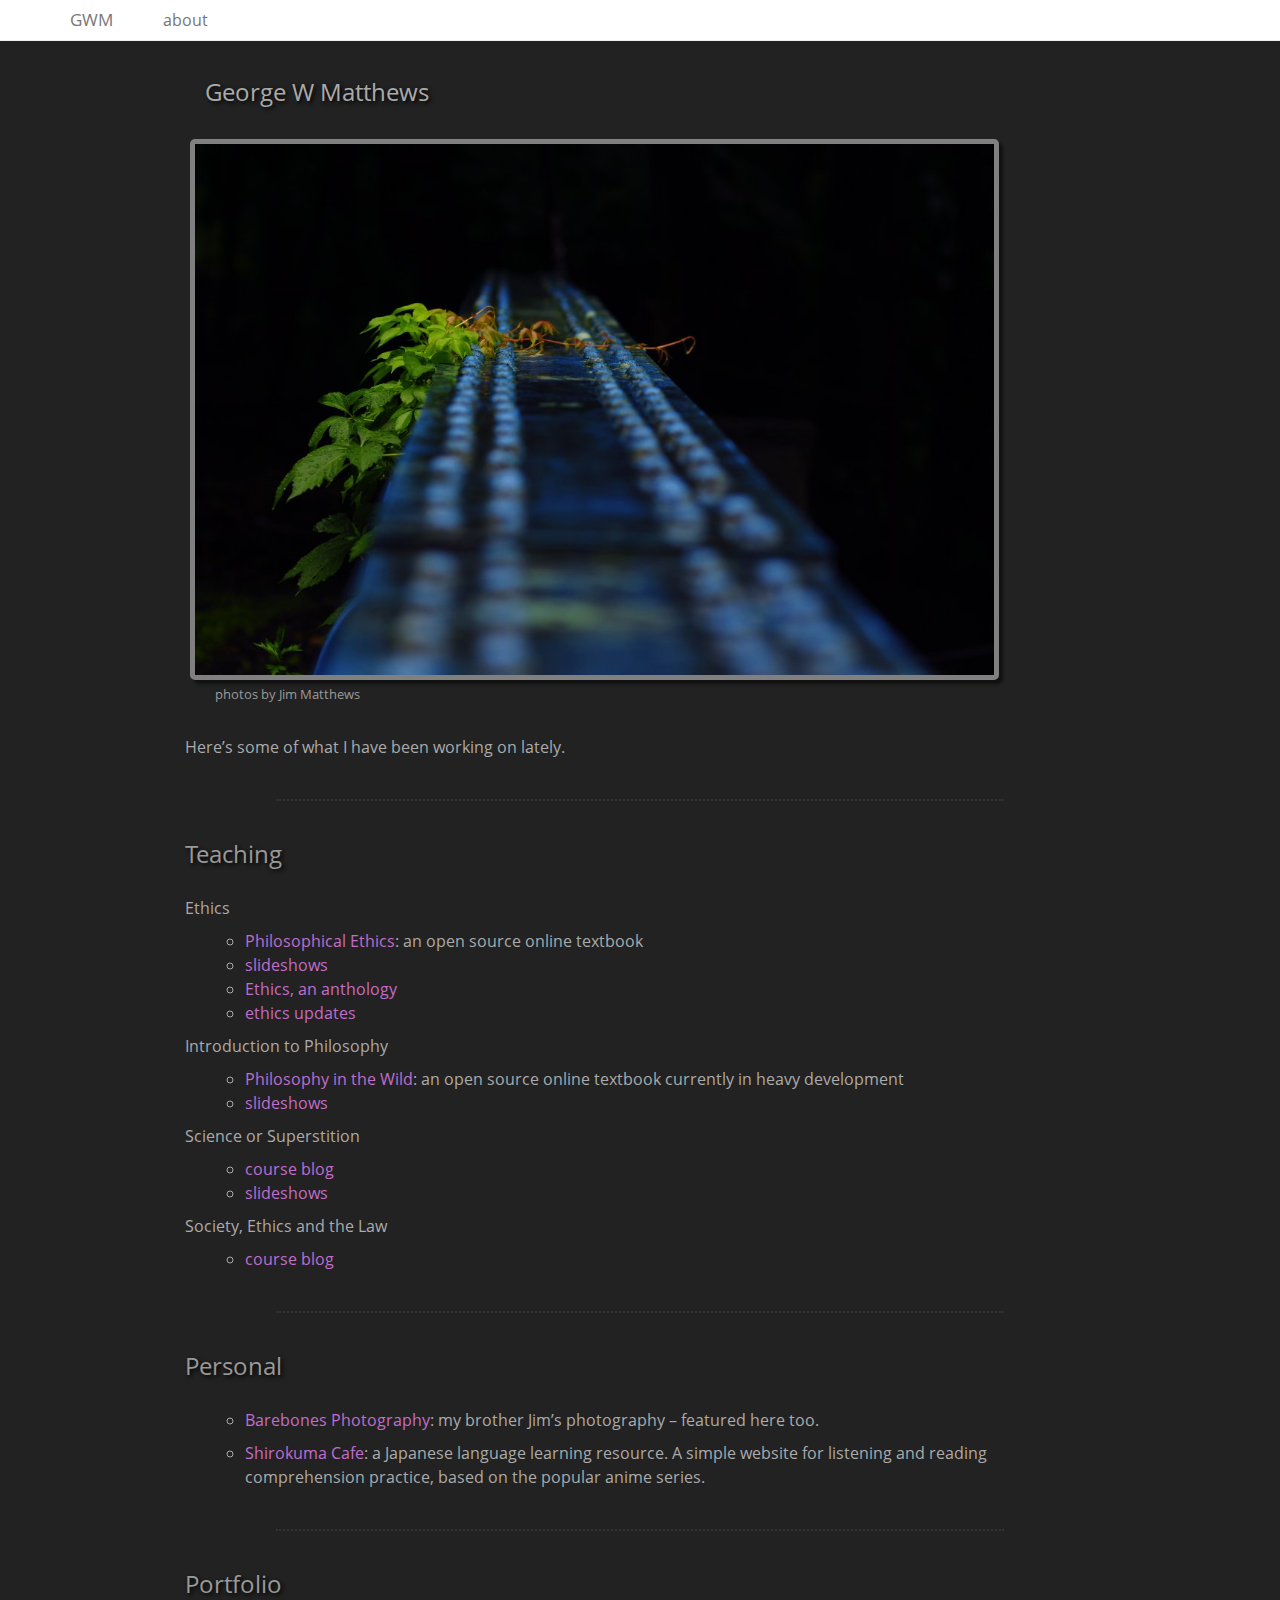
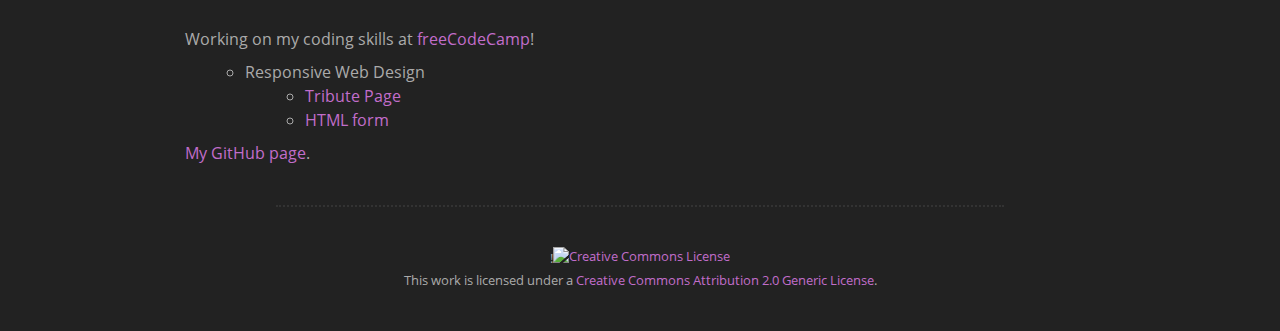
==== index.html @ da38a1a0 "add link" ====
<!DOCTYPE html>

<html>

<head>

<meta charset="utf-8" />
<meta name="generator" content="pandoc" />
<meta http-equiv="X-UA-Compatible" content="IE=EDGE" />




<title>George W Matthews</title>

<script src="site_libs/jquery-1.11.3/jquery.min.js"></script>
<meta name="viewport" content="width=device-width, initial-scale=1" />
<link href="site_libs/bootstrap-3.3.5/css/simplex.min.css" rel="stylesheet" />
<script src="site_libs/bootstrap-3.3.5/js/bootstrap.min.js"></script>
<script src="site_libs/bootstrap-3.3.5/shim/html5shiv.min.js"></script>
<script src="site_libs/bootstrap-3.3.5/shim/respond.min.js"></script>
<script src="site_libs/navigation-1.1/tabsets.js"></script>
<link href="site_libs/highlightjs-9.12.0/default.css" rel="stylesheet" />
<script src="site_libs/highlightjs-9.12.0/highlight.js"></script>
<link rel="apple-touch-icon" sizes="180x180" href="/apple-touch-icon.png">
<link rel="icon" type="image/png" sizes="32x32" href="/favicon-32x32.png">
<link rel="icon" type="image/png" sizes="16x16" href="/favicon-16x16.png">
<link rel="manifest" href="/site.webmanifest">

<style type="text/css">code{white-space: pre;}</style>
<style type="text/css">
  pre:not([class]) {
    background-color: white;
  }
</style>
<script type="text/javascript">
if (window.hljs) {
  hljs.configure({languages: []});
  hljs.initHighlightingOnLoad();
  if (document.readyState && document.readyState === "complete") {
    window.setTimeout(function() { hljs.initHighlighting(); }, 0);
  }
}
</script>



<style type="text/css">
h1 {
  font-size: 34px;
}
h1.title {
  font-size: 38px;
}
h2 {
  font-size: 30px;
}
h3 {
  font-size: 24px;
}
h4 {
  font-size: 18px;
}
h5 {
  font-size: 16px;
}
h6 {
  font-size: 12px;
}
.table th:not([align]) {
  text-align: left;
}
</style>

<link rel="stylesheet" href="my-style.css" type="text/css" />



<style type = "text/css">
.main-container {
  max-width: 940px;
  margin-left: auto;
  margin-right: auto;
}
code {
  color: inherit;
  background-color: rgba(0, 0, 0, 0.04);
}
img {
  max-width:100%;
}
.tabbed-pane {
  padding-top: 12px;
}
.html-widget {
  margin-bottom: 20px;
}
button.code-folding-btn:focus {
  outline: none;
}
summary {
  display: list-item;
}
</style>


<style type="text/css">
/* padding for bootstrap navbar */
body {
  padding-top: 41px;
  padding-bottom: 40px;
}
/* offset scroll position for anchor links (for fixed navbar)  */
.section h1 {
  padding-top: 46px;
  margin-top: -46px;
}
.section h2 {
  padding-top: 46px;
  margin-top: -46px;
}
.section h3 {
  padding-top: 46px;
  margin-top: -46px;
}
.section h4 {
  padding-top: 46px;
  margin-top: -46px;
}
.section h5 {
  padding-top: 46px;
  margin-top: -46px;
}
.section h6 {
  padding-top: 46px;
  margin-top: -46px;
}
.dropdown-submenu {
  position: relative;
}
.dropdown-submenu>.dropdown-menu {
  top: 0;
  left: 100%;
  margin-top: -6px;
  margin-left: -1px;
  border-radius: 0 6px 6px 6px;
}
.dropdown-submenu:hover>.dropdown-menu {
  display: block;
}
.dropdown-submenu>a:after {
  display: block;
  content: " ";
  float: right;
  width: 0;
  height: 0;
  border-color: transparent;
  border-style: solid;
  border-width: 5px 0 5px 5px;
  border-left-color: #cccccc;
  margin-top: 5px;
  margin-right: -10px;
}
.dropdown-submenu:hover>a:after {
  border-left-color: #ffffff;
}
.dropdown-submenu.pull-left {
  float: none;
}
.dropdown-submenu.pull-left>.dropdown-menu {
  left: -100%;
  margin-left: 10px;
  border-radius: 6px 0 6px 6px;
}
</style>

<script>
// manage active state of menu based on current page
$(document).ready(function () {
  // active menu anchor
  href = window.location.pathname
  href = href.substr(href.lastIndexOf('/') + 1)
  if (href === "")
    href = "index.html";
  var menuAnchor = $('a[href="' + href + '"]');

  // mark it active
  menuAnchor.parent().addClass('active');

  // if it's got a parent navbar menu mark it active as well
  menuAnchor.closest('li.dropdown').addClass('active');
});
</script>

<!-- tabsets -->

<style type="text/css">
.tabset-dropdown > .nav-tabs {
  display: inline-table;
  max-height: 500px;
  min-height: 44px;
  overflow-y: auto;
  background: white;
  border: 1px solid #ddd;
  border-radius: 4px;
}

.tabset-dropdown > .nav-tabs > li.active:before {
  content: "";
  font-family: 'Glyphicons Halflings';
  display: inline-block;
  padding: 10px;
  border-right: 1px solid #ddd;
}

.tabset-dropdown > .nav-tabs.nav-tabs-open > li.active:before {
  content: "&#xe258;";
  border: none;
}

.tabset-dropdown > .nav-tabs.nav-tabs-open:before {
  content: "";
  font-family: 'Glyphicons Halflings';
  display: inline-block;
  padding: 10px;
  border-right: 1px solid #ddd;
}

.tabset-dropdown > .nav-tabs > li.active {
  display: block;
}

.tabset-dropdown > .nav-tabs > li > a,
.tabset-dropdown > .nav-tabs > li > a:focus,
.tabset-dropdown > .nav-tabs > li > a:hover {
  border: none;
  display: inline-block;
  border-radius: 4px;
  background-color: transparent;
}

.tabset-dropdown > .nav-tabs.nav-tabs-open > li {
  display: block;
  float: none;
}

.tabset-dropdown > .nav-tabs > li {
  display: none;
}
</style>

<!-- code folding -->




</head>

<body>


<div class="container-fluid main-container">




<div class="navbar navbar-default  navbar-fixed-top" role="navigation">
  <div class="container">
    <div class="navbar-header">
      <button type="button" class="navbar-toggle collapsed" data-toggle="collapse" data-target="#navbar">
        <span class="icon-bar"></span>
        <span class="icon-bar"></span>
        <span class="icon-bar"></span>
      </button>
      <a class="navbar-brand" href="index.html">GWM</a>
    </div>
    <div id="navbar" class="navbar-collapse collapse">
      <ul class="nav navbar-nav">
        <li>
  <a href="about.html">about</a>
</li>
      </ul>
      <ul class="nav navbar-nav navbar-right">
        
      </ul>
    </div><!--/.nav-collapse -->
  </div><!--/.container -->
</div><!--/.navbar -->

<div class="fluid-row" id="header">



<h1 class="title toc-ignore">George W Matthews</h1>

</div>


<script src="randomPhoto.js"></script>
<div class="photo-credit">
photos by Jim Matthews
</div>
<p>Here’s some of what I have been working on lately.</p>
<hr />
<div id="teaching" class="section level2">
<h2>Teaching</h2>
<p>Ethics</p>
<ul>
<li><a href="https://gwmatthews.github.io/ethics/">Philosophical Ethics</a>: an open source online textbook</li>
<li><a href="ethics-slides.html">slideshows</a></li>
<li><a href="https://press.rebus.community/intro-to-phil-ethics/" target="_blank">Ethics, an anthology</a></li>
<li><a href="ethics-updates.html">ethics updates</a></li>
</ul>
<p>Introduction to Philosophy</p>
<ul>
<li><a href="https://gwmatthews.github.io/philosophy-in-the-wild/">Philosophy in the Wild</a>: an open source online textbook currently in heavy development</li>
<li><a href="philosophy-slides.html">slideshows</a></li>
</ul>
<p>Science or Superstition</p>
<ul>
<li><a href="http://www.6worlds.net/science-blog/" target="_blank">course blog</a></li>
<li><a href="science-slides.html">slideshows</a> <!-- - [text](https://gwmatthews.github.io/science-or-superstition) 
- [files](https://gwmatthews.github.io/science-or-superstition-course-files) --></li>
</ul>
<p>Society, Ethics and the Law</p>
<ul>
<li><a href="http://www.6worlds.net/society-ethics-law/" target="_blank">course blog</a></li>
</ul>
<hr />
</div>
<div id="personal" class="section level2">
<h2>Personal</h2>
<ul>
<li><a href="https://www.barebones-photography.com/">Barebones Photography</a>: my brother Jim’s photography – featured here too.</li>
</ul>
<!-- [Romania](https://gwmatthews.github.io/resources/romania.pdf): a photo essay from my first trip.

-->
<ul>
<li><a href="https://gwmatthews.github.io/Shirokuma-Cafe">Shirokuma Cafe</a>: a Japanese language learning resource. A simple website for listening and reading comprehension practice, based on the popular anime series.</li>
</ul>
<hr />
</div>
<div id="portfolio" class="section level2">
<h2>Portfolio</h2>
<p>Working on my coding skills at <a href="https://www.freecodecamp.org" target="_blank">freeCodeCamp</a>!</p>
<ul>
<li>Responsive Web Design
<ul>
<li><a href="https://gwmatthews.github.io/freeCodeCamp-challenges/responsive-web/01-tribute/index.html">Tribute Page</a></li>
<li><a href="https://gwmatthews.github.io/freeCodeCamp-challenges/responsive-web/02-form/index.html">HTML form</a></li>
</ul></li>
</ul>
<p><a href="https://github.com/gwmatthews">My GitHub page</a>.</p>
<hr />
<footer>
!<a rel="license" href="http://creativecommons.org/licenses/by/2.0/"><img alt="Creative Commons License" style="border-width:0" src="https://i.creativecommons.org/l/by/2.0/88x31.png" /></a><br />This work is licensed under a <a rel="license" href="http://creativecommons.org/licenses/by/2.0/">Creative Commons Attribution 2.0 Generic License</a>.
</footer>
</div>




</div>

<script>

// add bootstrap table styles to pandoc tables
function bootstrapStylePandocTables() {
  $('tr.header').parent('thead').parent('table').addClass('table table-condensed');
}
$(document).ready(function () {
  bootstrapStylePandocTables();
});


</script>

<!-- tabsets -->

<script>
$(document).ready(function () {
  window.buildTabsets("TOC");
});

$(document).ready(function () {
  $('.tabset-dropdown > .nav-tabs > li').click(function () {
    $(this).parent().toggleClass('nav-tabs-open')
  });
});
</script>

<!-- code folding -->


<!-- dynamically load mathjax for compatibility with self-contained -->
<script>
  (function () {
    var script = document.createElement("script");
    script.type = "text/javascript";
    script.src  = "https://mathjax.rstudio.com/latest/MathJax.js?config=TeX-AMS-MML_HTMLorMML";
    document.getElementsByTagName("head")[0].appendChild(script);
  })();
</script>

</body>
</html>
---- site_libs/bootstrap-3.3.5/css/simplex.min.css ----
@font-face {
  font-family: 'Open Sans';
  font-style: normal;
  font-weight: 400;
  src: url(fonts/OpenSans.ttf) format('truetype');
}
@font-face {
  font-family: 'Open Sans';
  font-style: normal;
  font-weight: 700;
  src: url(fonts/OpenSansBold.ttf) format('truetype');
}

/*!
 * bootswatch v3.3.6
 * Homepage: http://bootswatch.com
 * Copyright 2012-2015 Thomas Park
 * Licensed under MIT
 * Based on Bootstrap
*//*!
 * Bootstrap v3.3.6 (http://getbootstrap.com)
 * Copyright 2011-2015 Twitter, Inc.
 * Licensed under MIT (https://github.com/twbs/bootstrap/blob/master/LICENSE)
 *//*! normalize.css v3.0.3 | MIT License | github.com/necolas/normalize.css */html{font-family:sans-serif;-ms-text-size-adjust:100%;-webkit-text-size-adjust:100%}body{margin:0}article,aside,details,figcaption,figure,footer,header,hgroup,main,menu,nav,section,summary{display:block}audio,canvas,progress,video{display:inline-block;vertical-align:baseline}audio:not([controls]){display:none;height:0}[hidden],template{display:none}a{background-color:transparent}a:active,a:hover{outline:0}abbr[title]{border-bottom:1px dotted}b,strong{font-weight:bold}dfn{font-style:italic}h1{font-size:2em;margin:0.67em 0}mark{background:#ff0;color:#000}small{font-size:80%}sub,sup{font-size:75%;line-height:0;position:relative;vertical-align:baseline}sup{top:-0.5em}sub{bottom:-0.25em}img{border:0}svg:not(:root){overflow:hidden}figure{margin:1em 40px}hr{-webkit-box-sizing:content-box;-moz-box-sizing:content-box;box-sizing:content-box;height:0}pre{overflow:auto}code,kbd,pre,samp{font-family:monospace, monospace;font-size:1em}button,input,optgroup,select,textarea{color:inherit;font:inherit;margin:0}button{overflow:visible}button,select{text-transform:none}button,html input[type="button"],input[type="reset"],input[type="submit"]{-webkit-appearance:button;cursor:pointer}button[disabled],html input[disabled]{cursor:default}button::-moz-focus-inner,input::-moz-focus-inner{border:0;padding:0}input{line-height:normal}input[type="checkbox"],input[type="radio"]{-webkit-box-sizing:border-box;-moz-box-sizing:border-box;box-sizing:border-box;padding:0}input[type="number"]::-webkit-inner-spin-button,input[type="number"]::-webkit-outer-spin-button{height:auto}input[type="search"]{-webkit-appearance:textfield;-webkit-box-sizing:content-box;-moz-box-sizing:content-box;box-sizing:content-box}input[type="search"]::-webkit-search-cancel-button,input[type="search"]::-webkit-search-decoration{-webkit-appearance:none}fieldset{border:1px solid #c0c0c0;margin:0 2px;padding:0.35em 0.625em 0.75em}legend{border:0;padding:0}textarea{overflow:auto}optgroup{font-weight:bold}table{border-collapse:collapse;border-spacing:0}td,th{padding:0}/*! Source: https://github.com/h5bp/html5-boilerplate/blob/master/src/css/main.css */@media print{*,*:before,*:after{background:transparent !important;color:#000 !important;-webkit-box-shadow:none !important;box-shadow:none !important;text-shadow:none !important}a,a:visited{text-decoration:underline}a[href]:after{content:" (" attr(href) ")"}abbr[title]:after{content:" (" attr(title) ")"}a[href^="#"]:after,a[href^="javascript:"]:after{content:""}pre,blockquote{border:1px solid #999;page-break-inside:avoid}thead{display:table-header-group}tr,img{page-break-inside:avoid}img{max-width:100% !important}p,h2,h3{orphans:3;widows:3}h2,h3{page-break-after:avoid}.navbar{display:none}.btn>.caret,.dropup>.btn>.caret{border-top-color:#000 !important}.label{border:1px solid #000}.table{border-collapse:collapse !important}.table td,.table th{background-color:#fff !important}.table-bordered th,.table-bordered td{border:1px solid #ddd !important}}@font-face{font-family:'Glyphicons Halflings';src:url('../fonts/glyphicons-halflings-regular.eot');src:url('../fonts/glyphicons-halflings-regular.eot?#iefix') format('embedded-opentype'),url('../fonts/glyphicons-halflings-regular.woff') format('woff'),url('../fonts/glyphicons-halflings-regular.ttf') format('truetype'),url('../fonts/glyphicons-halflings-regular.svg#glyphicons_halflingsregular') format('svg')}.glyphicon{position:relative;top:1px;display:inline-block;font-family:'Glyphicons Halflings';font-style:normal;font-weight:normal;line-height:1;-webkit-font-smoothing:antialiased;-moz-osx-font-smoothing:grayscale}.glyphicon-asterisk:before{content:"\002a"}.glyphicon-plus:before{content:"\002b"}.glyphicon-euro:before,.glyphicon-eur:before{content:"\20ac"}.glyphicon-minus:before{content:"\2212"}.glyphicon-cloud:before{content:"\2601"}.glyphicon-envelope:before{content:"\2709"}.glyphicon-pencil:before{content:"\270f"}.glyphicon-glass:before{content:"\e001"}.glyphicon-music:before{content:"\e002"}.glyphicon-search:before{content:"\e003"}.glyphicon-heart:before{content:"\e005"}.glyphicon-star:before{content:"\e006"}.glyphicon-star-empty:before{content:"\e007"}.glyphicon-user:before{content:"\e008"}.glyphicon-film:before{content:"\e009"}.glyphicon-th-large:before{content:"\e010"}.glyphicon-th:before{content:"\e011"}.glyphicon-th-list:before{content:"\e012"}.glyphicon-ok:before{content:"\e013"}.glyphicon-remove:before{content:"\e014"}.glyphicon-zoom-in:before{content:"\e015"}.glyphicon-zoom-out:before{content:"\e016"}.glyphicon-off:before{content:"\e017"}.glyphicon-signal:before{content:"\e018"}.glyphicon-cog:before{content:"\e019"}.glyphicon-trash:before{content:"\e020"}.glyphicon-home:before{content:"\e021"}.glyphicon-file:before{content:"\e022"}.glyphicon-time:before{content:"\e023"}.glyphicon-road:before{content:"\e024"}.glyphicon-download-alt:before{content:"\e025"}.glyphicon-download:before{content:"\e026"}.glyphicon-upload:before{content:"\e027"}.glyphicon-inbox:before{content:"\e028"}.glyphicon-play-circle:before{content:"\e029"}.glyphicon-repeat:before{content:"\e030"}.glyphicon-refresh:before{content:"\e031"}.glyphicon-list-alt:before{content:"\e032"}.glyphicon-lock:before{content:"\e033"}.glyphicon-flag:before{content:"\e034"}.glyphicon-headphones:before{content:"\e035"}.glyphicon-volume-off:before{content:"\e036"}.glyphicon-volume-down:before{content:"\e037"}.glyphicon-volume-up:before{content:"\e038"}.glyphicon-qrcode:before{content:"\e039"}.glyphicon-barcode:before{content:"\e040"}.glyphicon-tag:before{content:"\e041"}.glyphicon-tags:before{content:"\e042"}.glyphicon-book:before{content:"\e043"}.glyphicon-bookmark:before{content:"\e044"}.glyphicon-print:before{content:"\e045"}.glyphicon-camera:before{content:"\e046"}.glyphicon-font:before{content:"\e047"}.glyphicon-bold:before{content:"\e048"}.glyphicon-italic:before{content:"\e049"}.glyphicon-text-height:before{content:"\e050"}.glyphicon-text-width:before{content:"\e051"}.glyphicon-align-left:before{content:"\e052"}.glyphicon-align-center:before{content:"\e053"}.glyphicon-align-right:before{content:"\e054"}.glyphicon-align-justify:before{content:"\e055"}.glyphicon-list:before{content:"\e056"}.glyphicon-indent-left:before{content:"\e057"}.glyphicon-indent-right:before{content:"\e058"}.glyphicon-facetime-video:before{content:"\e059"}.glyphicon-picture:before{content:"\e060"}.glyphicon-map-marker:before{content:"\e062"}.glyphicon-adjust:before{content:"\e063"}.glyphicon-tint:before{content:"\e064"}.glyphicon-edit:before{content:"\e065"}.glyphicon-share:before{content:"\e066"}.glyphicon-check:before{content:"\e067"}.glyphicon-move:before{content:"\e068"}.glyphicon-step-backward:before{content:"\e069"}.glyphicon-fast-backward:before{content:"\e070"}.glyphicon-backward:before{content:"\e071"}.glyphicon-play:before{content:"\e072"}.glyphicon-pause:before{content:"\e073"}.glyphicon-stop:before{content:"\e074"}.glyphicon-forward:before{content:"\e075"}.glyphicon-fast-forward:before{content:"\e076"}.glyphicon-step-forward:before{content:"\e077"}.glyphicon-eject:before{content:"\e078"}.glyphicon-chevron-left:before{content:"\e079"}.glyphicon-chevron-right:before{content:"\e080"}.glyphicon-plus-sign:before{content:"\e081"}.glyphicon-minus-sign:before{content:"\e082"}.glyphicon-remove-sign:before{content:"\e083"}.glyphicon-ok-sign:before{content:"\e084"}.glyphicon-question-sign:before{content:"\e085"}.glyphicon-info-sign:before{content:"\e086"}.glyphicon-screenshot:before{content:"\e087"}.glyphicon-remove-circle:before{content:"\e088"}.glyphicon-ok-circle:before{content:"\e089"}.glyphicon-ban-circle:before{content:"\e090"}.glyphicon-arrow-left:before{content:"\e091"}.glyphicon-arrow-right:before{content:"\e092"}.glyphicon-arrow-up:before{content:"\e093"}.glyphicon-arrow-down:before{content:"\e094"}.glyphicon-share-alt:before{content:"\e095"}.glyphicon-resize-full:before{content:"\e096"}.glyphicon-resize-small:before{content:"\e097"}.glyphicon-exclamation-sign:before{content:"\e101"}.glyphicon-gift:before{content:"\e102"}.glyphicon-leaf:before{content:"\e103"}.glyphicon-fire:before{content:"\e104"}.glyphicon-eye-open:before{content:"\e105"}.glyphicon-eye-close:before{content:"\e106"}.glyphicon-warning-sign:before{content:"\e107"}.glyphicon-plane:before{content:"\e108"}.glyphicon-calendar:before{content:"\e109"}.glyphicon-random:before{content:"\e110"}.glyphicon-comment:before{content:"\e111"}.glyphicon-magnet:before{content:"\e112"}.glyphicon-chevron-up:before{content:"\e113"}.glyphicon-chevron-down:before{content:"\e114"}.glyphicon-retweet:before{content:"\e115"}.glyphicon-shopping-cart:before{content:"\e116"}.glyphicon-folder-close:before{content:"\e117"}.glyphicon-folder-open:before{content:"\e118"}.glyphicon-resize-vertical:before{content:"\e119"}.glyphicon-resize-horizontal:before{content:"\e120"}.glyphicon-hdd:before{content:"\e121"}.glyphicon-bullhorn:before{content:"\e122"}.glyphicon-bell:before{content:"\e123"}.glyphicon-certificate:before{content:"\e124"}.glyphicon-thumbs-up:before{content:"\e125"}.glyphicon-thumbs-down:before{content:"\e126"}.glyphicon-hand-right:before{content:"\e127"}.glyphicon-hand-left:before{content:"\e128"}.glyphicon-hand-up:before{content:"\e129"}.glyphicon-hand-down:before{content:"\e130"}.glyphicon-circle-arrow-right:before{content:"\e131"}.glyphicon-circle-arrow-left:before{content:"\e132"}.glyphicon-circle-arrow-up:before{content:"\e133"}.glyphicon-circle-arrow-down:before{content:"\e134"}.glyphicon-globe:before{content:"\e135"}.glyphicon-wrench:before{content:"\e136"}.glyphicon-tasks:before{content:"\e137"}.glyphicon-filter:before{content:"\e138"}.glyphicon-briefcase:before{content:"\e139"}.glyphicon-fullscreen:before{content:"\e140"}.glyphicon-dashboard:before{content:"\e141"}.glyphicon-paperclip:before{content:"\e142"}.glyphicon-heart-empty:before{content:"\e143"}.glyphicon-link:before{content:"\e144"}.glyphicon-phone:before{content:"\e145"}.glyphicon-pushpin:before{content:"\e146"}.glyphicon-usd:before{content:"\e148"}.glyphicon-gbp:before{content:"\e149"}.glyphicon-sort:before{content:"\e150"}.glyphicon-sort-by-alphabet:before{content:"\e151"}.glyphicon-sort-by-alphabet-alt:before{content:"\e152"}.glyphicon-sort-by-order:before{content:"\e153"}.glyphicon-sort-by-order-alt:before{content:"\e154"}.glyphicon-sort-by-attributes:before{content:"\e155"}.glyphicon-sort-by-attributes-alt:before{content:"\e156"}.glyphicon-unchecked:before{content:"\e157"}.glyphicon-expand:before{content:"\e158"}.glyphicon-collapse-down:before{content:"\e159"}.glyphicon-collapse-up:before{content:"\e160"}.glyphicon-log-in:before{content:"\e161"}.glyphicon-flash:before{content:"\e162"}.glyphicon-log-out:before{content:"\e163"}.glyphicon-new-window:before{content:"\e164"}.glyphicon-record:before{content:"\e165"}.glyphicon-save:before{content:"\e166"}.glyphicon-open:before{content:"\e167"}.glyphicon-saved:before{content:"\e168"}.glyphicon-import:before{content:"\e169"}.glyphicon-export:before{content:"\e170"}.glyphicon-send:before{content:"\e171"}.glyphicon-floppy-disk:before{content:"\e172"}.glyphicon-floppy-saved:before{content:"\e173"}.glyphicon-floppy-remove:before{content:"\e174"}.glyphicon-floppy-save:before{content:"\e175"}.glyphicon-floppy-open:before{content:"\e176"}.glyphicon-credit-card:before{content:"\e177"}.glyphicon-transfer:before{content:"\e178"}.glyphicon-cutlery:before{content:"\e179"}.glyphicon-header:before{content:"\e180"}.glyphicon-compressed:before{content:"\e181"}.glyphicon-earphone:before{content:"\e182"}.glyphicon-phone-alt:before{content:"\e183"}.glyphicon-tower:before{content:"\e184"}.glyphicon-stats:before{content:"\e185"}.glyphicon-sd-video:before{content:"\e186"}.glyphicon-hd-video:before{content:"\e187"}.glyphicon-subtitles:before{content:"\e188"}.glyphicon-sound-stereo:before{content:"\e189"}.glyphicon-sound-dolby:before{content:"\e190"}.glyphicon-sound-5-1:before{content:"\e191"}.glyphicon-sound-6-1:before{content:"\e192"}.glyphicon-sound-7-1:before{content:"\e193"}.glyphicon-copyright-mark:before{content:"\e194"}.glyphicon-registration-mark:before{content:"\e195"}.glyphicon-cloud-download:before{content:"\e197"}.glyphicon-cloud-upload:before{content:"\e198"}.glyphicon-tree-conifer:before{content:"\e199"}.glyphicon-tree-deciduous:before{content:"\e200"}.glyphicon-cd:before{content:"\e201"}.glyphicon-save-file:before{content:"\e202"}.glyphicon-open-file:before{content:"\e203"}.glyphicon-level-up:before{content:"\e204"}.glyphicon-copy:before{content:"\e205"}.glyphicon-paste:before{content:"\e206"}.glyphicon-alert:before{content:"\e209"}.glyphicon-equalizer:before{content:"\e210"}.glyphicon-king:before{content:"\e211"}.glyphicon-queen:before{content:"\e212"}.glyphicon-pawn:before{content:"\e213"}.glyphicon-bishop:before{content:"\e214"}.glyphicon-knight:before{content:"\e215"}.glyphicon-baby-formula:before{content:"\e216"}.glyphicon-tent:before{content:"\26fa"}.glyphicon-blackboard:before{content:"\e218"}.glyphicon-bed:before{content:"\e219"}.glyphicon-apple:before{content:"\f8ff"}.glyphicon-erase:before{content:"\e221"}.glyphicon-hourglass:before{content:"\231b"}.glyphicon-lamp:before{content:"\e223"}.glyphicon-duplicate:before{content:"\e224"}.glyphicon-piggy-bank:before{content:"\e225"}.glyphicon-scissors:before{content:"\e226"}.glyphicon-bitcoin:before{content:"\e227"}.glyphicon-btc:before{content:"\e227"}.glyphicon-xbt:before{content:"\e227"}.glyphicon-yen:before{content:"\00a5"}.glyphicon-jpy:before{content:"\00a5"}.glyphicon-ruble:before{content:"\20bd"}.glyphicon-rub:before{content:"\20bd"}.glyphicon-scale:before{content:"\e230"}.glyphicon-ice-lolly:before{content:"\e231"}.glyphicon-ice-lolly-tasted:before{content:"\e232"}.glyphicon-education:before{content:"\e233"}.glyphicon-option-horizontal:before{content:"\e234"}.glyphicon-option-vertical:before{content:"\e235"}.glyphicon-menu-hamburger:before{content:"\e236"}.glyphicon-modal-window:before{content:"\e237"}.glyphicon-oil:before{content:"\e238"}.glyphicon-grain:before{content:"\e239"}.glyphicon-sunglasses:before{content:"\e240"}.glyphicon-text-size:before{content:"\e241"}.glyphicon-text-color:before{content:"\e242"}.glyphicon-text-background:before{content:"\e243"}.glyphicon-object-align-top:before{content:"\e244"}.glyphicon-object-align-bottom:before{content:"\e245"}.glyphicon-object-align-horizontal:before{content:"\e246"}.glyphicon-object-align-left:before{content:"\e247"}.glyphicon-object-align-vertical:before{content:"\e248"}.glyphicon-object-align-right:before{content:"\e249"}.glyphicon-triangle-right:before{content:"\e250"}.glyphicon-triangle-left:before{content:"\e251"}.glyphicon-triangle-bottom:before{content:"\e252"}.glyphicon-triangle-top:before{content:"\e253"}.glyphicon-console:before{content:"\e254"}.glyphicon-superscript:before{content:"\e255"}.glyphicon-subscript:before{content:"\e256"}.glyphicon-menu-left:before{content:"\e257"}.glyphicon-menu-right:before{content:"\e258"}.glyphicon-menu-down:before{content:"\e259"}.glyphicon-menu-up:before{content:"\e260"}*{-webkit-box-sizing:border-box;-moz-box-sizing:border-box;box-sizing:border-box}*:before,*:after{-webkit-box-sizing:border-box;-moz-box-sizing:border-box;box-sizing:border-box}html{font-size:10px;-webkit-tap-highlight-color:rgba(0,0,0,0)}body{font-family:"Open Sans","Helvetica Neue",Helvetica,Arial,sans-serif;font-size:13px;line-height:1.42857143;color:#777777;background-color:#fcfcfc}input,button,select,textarea{font-family:inherit;font-size:inherit;line-height:inherit}a{color:#d9230f;text-decoration:none}a:hover,a:focus{color:#91170a;text-decoration:underline}a:focus{outline:thin dotted;outline:5px auto -webkit-focus-ring-color;outline-offset:-2px}figure{margin:0}img{vertical-align:middle}.img-responsive,.thumbnail>img,.thumbnail a>img,.carousel-inner>.item>img,.carousel-inner>.item>a>img{display:block;max-width:100%;height:auto}.img-rounded{border-radius:6px}.img-thumbnail{padding:4px;line-height:1.42857143;background-color:#fcfcfc;border:1px solid #dddddd;border-radius:4px;-webkit-transition:all .2s ease-in-out;-o-transition:all .2s ease-in-out;transition:all .2s ease-in-out;display:inline-block;max-width:100%;height:auto}.img-circle{border-radius:50%}hr{margin-top:18px;margin-bottom:18px;border:0;border-top:1px solid #dddddd}.sr-only{position:absolute;width:1px;height:1px;margin:-1px;padding:0;overflow:hidden;clip:rect(0, 0, 0, 0);border:0}.sr-only-focusable:active,.sr-only-focusable:focus{position:static;width:auto;height:auto;margin:0;overflow:visible;clip:auto}[role="button"]{cursor:pointer}h1,h2,h3,h4,h5,h6,.h1,.h2,.h3,.h4,.h5,.h6{font-family:"Open Sans","Helvetica Neue",Helvetica,Arial,sans-serif;font-weight:300;line-height:1.1;color:#444444}h1 small,h2 small,h3 small,h4 small,h5 small,h6 small,.h1 small,.h2 small,.h3 small,.h4 small,.h5 small,.h6 small,h1 .small,h2 .small,h3 .small,h4 .small,h5 .small,h6 .small,.h1 .small,.h2 .small,.h3 .small,.h4 .small,.h5 .small,.h6 .small{font-weight:normal;line-height:1;color:#808080}h1,.h1,h2,.h2,h3,.h3{margin-top:18px;margin-bottom:9px}h1 small,.h1 small,h2 small,.h2 small,h3 small,.h3 small,h1 .small,.h1 .small,h2 .small,.h2 .small,h3 .small,.h3 .small{font-size:65%}h4,.h4,h5,.h5,h6,.h6{margin-top:9px;margin-bottom:9px}h4 small,.h4 small,h5 small,.h5 small,h6 small,.h6 small,h4 .small,.h4 .small,h5 .small,.h5 .small,h6 .small,.h6 .small{font-size:75%}h1,.h1{font-size:33px}h2,.h2{font-size:27px}h3,.h3{font-size:23px}h4,.h4{font-size:17px}h5,.h5{font-size:13px}h6,.h6{font-size:12px}p{margin:0 0 9px}.lead{margin-bottom:18px;font-size:14px;font-weight:300;line-height:1.4}@media (min-width:768px){.lead{font-size:19.5px}}small,.small{font-size:92%}mark,.mark{background-color:#fcf8e3;padding:.2em}.text-left{text-align:left}.text-right{text-align:right}.text-center{text-align:center}.text-justify{text-align:justify}.text-nowrap{white-space:nowrap}.text-lowercase{text-transform:lowercase}.text-uppercase{text-transform:uppercase}.text-capitalize{text-transform:capitalize}.text-muted{color:#808080}.text-primary{color:#d9230f}a.text-primary:hover,a.text-primary:focus{color:#a91b0c}.text-success{color:#468847}a.text-success:hover,a.text-success:focus{color:#356635}.text-info{color:#3a87ad}a.text-info:hover,a.text-info:focus{color:#2d6987}.text-warning{color:#c09853}a.text-warning:hover,a.text-warning:focus{color:#a47e3c}.text-danger{color:#b94a48}a.text-danger:hover,a.text-danger:focus{color:#953b39}.bg-primary{color:#fff;background-color:#d9230f}a.bg-primary:hover,a.bg-primary:focus{background-color:#a91b0c}.bg-success{background-color:#dff0d8}a.bg-success:hover,a.bg-success:focus{background-color:#c1e2b3}.bg-info{background-color:#d9edf7}a.bg-info:hover,a.bg-info:focus{background-color:#afd9ee}.bg-warning{background-color:#fcf8e3}a.bg-warning:hover,a.bg-warning:focus{background-color:#f7ecb5}.bg-danger{background-color:#f2dede}a.bg-danger:hover,a.bg-danger:focus{background-color:#e4b9b9}.page-header{padding-bottom:8px;margin:36px 0 18px;border-bottom:1px solid #dddddd}ul,ol{margin-top:0;margin-bottom:9px}ul ul,ol ul,ul ol,ol ol{margin-bottom:0}.list-unstyled{padding-left:0;list-style:none}.list-inline{padding-left:0;list-style:none;margin-left:-5px}.list-inline>li{display:inline-block;padding-left:5px;padding-right:5px}dl{margin-top:0;margin-bottom:18px}dt,dd{line-height:1.42857143}dt{font-weight:bold}dd{margin-left:0}@media (min-width:768px){.dl-horizontal dt{float:left;width:160px;clear:left;text-align:right;overflow:hidden;text-overflow:ellipsis;white-space:nowrap}.dl-horizontal dd{margin-left:180px}}abbr[title],abbr[data-original-title]{cursor:help;border-bottom:1px dotted #808080}.initialism{font-size:90%;text-transform:uppercase}blockquote{padding:9px 18px;margin:0 0 18px;font-size:16.25px;border-left:5px solid #dddddd}blockquote p:last-child,blockquote ul:last-child,blockquote ol:last-child{margin-bottom:0}blockquote footer,blockquote small,blockquote .small{display:block;font-size:80%;line-height:1.42857143;color:#808080}blockquote footer:before,blockquote small:before,blockquote .small:before{content:'\2014 \00A0'}.blockquote-reverse,blockquote.pull-right{padding-right:15px;padding-left:0;border-right:5px solid #dddddd;border-left:0;text-align:right}.blockquote-reverse footer:before,blockquote.pull-right footer:before,.blockquote-reverse small:before,blockquote.pull-right small:before,.blockquote-reverse .small:before,blockquote.pull-right .small:before{content:''}.blockquote-reverse footer:after,blockquote.pull-right footer:after,.blockquote-reverse small:after,blockquote.pull-right small:after,.blockquote-reverse .small:after,blockquote.pull-right .small:after{content:'\00A0 \2014'}address{margin-bottom:18px;font-style:normal;line-height:1.42857143}code,kbd,pre,samp{font-family:monospace}code{padding:2px 4px;font-size:90%;color:#c7254e;background-color:#f9f2f4;border-radius:4px}kbd{padding:2px 4px;font-size:90%;color:#ffffff;background-color:#333333;border-radius:3px;-webkit-box-shadow:inset 0 -1px 0 rgba(0,0,0,0.25);box-shadow:inset 0 -1px 0 rgba(0,0,0,0.25)}kbd kbd{padding:0;font-size:100%;font-weight:bold;-webkit-box-shadow:none;box-shadow:none}pre{display:block;padding:8.5px;margin:0 0 9px;font-size:12px;line-height:1.42857143;word-break:break-all;word-wrap:break-word;color:#444444;background-color:#f5f5f5;border:1px solid #cccccc;border-radius:4px}pre code{padding:0;font-size:inherit;color:inherit;white-space:pre-wrap;background-color:transparent;border-radius:0}.pre-scrollable{max-height:340px;overflow-y:scroll}.container{margin-right:auto;margin-left:auto;padding-left:15px;padding-right:15px}@media (min-width:768px){.container{width:750px}}@media (min-width:992px){.container{width:970px}}@media (min-width:1200px){.container{width:1170px}}.container-fluid{margin-right:auto;margin-left:auto;padding-left:15px;padding-right:15px}.row{margin-left:-15px;margin-right:-15px}.col-xs-1,.col-sm-1,.col-md-1,.col-lg-1,.col-xs-2,.col-sm-2,.col-md-2,.col-lg-2,.col-xs-3,.col-sm-3,.col-md-3,.col-lg-3,.col-xs-4,.col-sm-4,.col-md-4,.col-lg-4,.col-xs-5,.col-sm-5,.col-md-5,.col-lg-5,.col-xs-6,.col-sm-6,.col-md-6,.col-lg-6,.col-xs-7,.col-sm-7,.col-md-7,.col-lg-7,.col-xs-8,.col-sm-8,.col-md-8,.col-lg-8,.col-xs-9,.col-sm-9,.col-md-9,.col-lg-9,.col-xs-10,.col-sm-10,.col-md-10,.col-lg-10,.col-xs-11,.col-sm-11,.col-md-11,.col-lg-11,.col-xs-12,.col-sm-12,.col-md-12,.col-lg-12{position:relative;min-height:1px;padding-left:15px;padding-right:15px}.col-xs-1,.col-xs-2,.col-xs-3,.col-xs-4,.col-xs-5,.col-xs-6,.col-xs-7,.col-xs-8,.col-xs-9,.col-xs-10,.col-xs-11,.col-xs-12{float:left}.col-xs-12{width:100%}.col-xs-11{width:91.66666667%}.col-xs-10{width:83.33333333%}.col-xs-9{width:75%}.col-xs-8{width:66.66666667%}.col-xs-7{width:58.33333333%}.col-xs-6{width:50%}.col-xs-5{width:41.66666667%}.col-xs-4{width:33.33333333%}.col-xs-3{width:25%}.col-xs-2{width:16.66666667%}.col-xs-1{width:8.33333333%}.col-xs-pull-12{right:100%}.col-xs-pull-11{right:91.66666667%}.col-xs-pull-10{right:83.33333333%}.col-xs-pull-9{right:75%}.col-xs-pull-8{right:66.66666667%}.col-xs-pull-7{right:58.33333333%}.col-xs-pull-6{right:50%}.col-xs-pull-5{right:41.66666667%}.col-xs-pull-4{right:33.33333333%}.col-xs-pull-3{right:25%}.col-xs-pull-2{right:16.66666667%}.col-xs-pull-1{right:8.33333333%}.col-xs-pull-0{right:auto}.col-xs-push-12{left:100%}.col-xs-push-11{left:91.66666667%}.col-xs-push-10{left:83.33333333%}.col-xs-push-9{left:75%}.col-xs-push-8{left:66.66666667%}.col-xs-push-7{left:58.33333333%}.col-xs-push-6{left:50%}.col-xs-push-5{left:41.66666667%}.col-xs-push-4{left:33.33333333%}.col-xs-push-3{left:25%}.col-xs-push-2{left:16.66666667%}.col-xs-push-1{left:8.33333333%}.col-xs-push-0{left:auto}.col-xs-offset-12{margin-left:100%}.col-xs-offset-11{margin-left:91.66666667%}.col-xs-offset-10{margin-left:83.33333333%}.col-xs-offset-9{margin-left:75%}.col-xs-offset-8{margin-left:66.66666667%}.col-xs-offset-7{margin-left:58.33333333%}.col-xs-offset-6{margin-left:50%}.col-xs-offset-5{margin-left:41.66666667%}.col-xs-offset-4{margin-left:33.33333333%}.col-xs-offset-3{margin-left:25%}.col-xs-offset-2{margin-left:16.66666667%}.col-xs-offset-1{margin-left:8.33333333%}.col-xs-offset-0{margin-left:0%}@media (min-width:768px){.col-sm-1,.col-sm-2,.col-sm-3,.col-sm-4,.col-sm-5,.col-sm-6,.col-sm-7,.col-sm-8,.col-sm-9,.col-sm-10,.col-sm-11,.col-sm-12{float:left}.col-sm-12{width:100%}.col-sm-11{width:91.66666667%}.col-sm-10{width:83.33333333%}.col-sm-9{width:75%}.col-sm-8{width:66.66666667%}.col-sm-7{width:58.33333333%}.col-sm-6{width:50%}.col-sm-5{width:41.66666667%}.col-sm-4{width:33.33333333%}.col-sm-3{width:25%}.col-sm-2{width:16.66666667%}.col-sm-1{width:8.33333333%}.col-sm-pull-12{right:100%}.col-sm-pull-11{right:91.66666667%}.col-sm-pull-10{right:83.33333333%}.col-sm-pull-9{right:75%}.col-sm-pull-8{right:66.66666667%}.col-sm-pull-7{right:58.33333333%}.col-sm-pull-6{right:50%}.col-sm-pull-5{right:41.66666667%}.col-sm-pull-4{right:33.33333333%}.col-sm-pull-3{right:25%}.col-sm-pull-2{right:16.66666667%}.col-sm-pull-1{right:8.33333333%}.col-sm-pull-0{right:auto}.col-sm-push-12{left:100%}.col-sm-push-11{left:91.66666667%}.col-sm-push-10{left:83.33333333%}.col-sm-push-9{left:75%}.col-sm-push-8{left:66.66666667%}.col-sm-push-7{left:58.33333333%}.col-sm-push-6{left:50%}.col-sm-push-5{left:41.66666667%}.col-sm-push-4{left:33.33333333%}.col-sm-push-3{left:25%}.col-sm-push-2{left:16.66666667%}.col-sm-push-1{left:8.33333333%}.col-sm-push-0{left:auto}.col-sm-offset-12{margin-left:100%}.col-sm-offset-11{margin-left:91.66666667%}.col-sm-offset-10{margin-left:83.33333333%}.col-sm-offset-9{margin-left:75%}.col-sm-offset-8{margin-left:66.66666667%}.col-sm-offset-7{margin-left:58.33333333%}.col-sm-offset-6{margin-left:50%}.col-sm-offset-5{margin-left:41.66666667%}.col-sm-offset-4{margin-left:33.33333333%}.col-sm-offset-3{margin-left:25%}.col-sm-offset-2{margin-left:16.66666667%}.col-sm-offset-1{margin-left:8.33333333%}.col-sm-offset-0{margin-left:0%}}@media (min-width:992px){.col-md-1,.col-md-2,.col-md-3,.col-md-4,.col-md-5,.col-md-6,.col-md-7,.col-md-8,.col-md-9,.col-md-10,.col-md-11,.col-md-12{float:left}.col-md-12{width:100%}.col-md-11{width:91.66666667%}.col-md-10{width:83.33333333%}.col-md-9{width:75%}.col-md-8{width:66.66666667%}.col-md-7{width:58.33333333%}.col-md-6{width:50%}.col-md-5{width:41.66666667%}.col-md-4{width:33.33333333%}.col-md-3{width:25%}.col-md-2{width:16.66666667%}.col-md-1{width:8.33333333%}.col-md-pull-12{right:100%}.col-md-pull-11{right:91.66666667%}.col-md-pull-10{right:83.33333333%}.col-md-pull-9{right:75%}.col-md-pull-8{right:66.66666667%}.col-md-pull-7{right:58.33333333%}.col-md-pull-6{right:50%}.col-md-pull-5{right:41.66666667%}.col-md-pull-4{right:33.33333333%}.col-md-pull-3{right:25%}.col-md-pull-2{right:16.66666667%}.col-md-pull-1{right:8.33333333%}.col-md-pull-0{right:auto}.col-md-push-12{left:100%}.col-md-push-11{left:91.66666667%}.col-md-push-10{left:83.33333333%}.col-md-push-9{left:75%}.col-md-push-8{left:66.66666667%}.col-md-push-7{left:58.33333333%}.col-md-push-6{left:50%}.col-md-push-5{left:41.66666667%}.col-md-push-4{left:33.33333333%}.col-md-push-3{left:25%}.col-md-push-2{left:16.66666667%}.col-md-push-1{left:8.33333333%}.col-md-push-0{left:auto}.col-md-offset-12{margin-left:100%}.col-md-offset-11{margin-left:91.66666667%}.col-md-offset-10{margin-left:83.33333333%}.col-md-offset-9{margin-left:75%}.col-md-offset-8{margin-left:66.66666667%}.col-md-offset-7{margin-left:58.33333333%}.col-md-offset-6{margin-left:50%}.col-md-offset-5{margin-left:41.66666667%}.col-md-offset-4{margin-left:33.33333333%}.col-md-offset-3{margin-left:25%}.col-md-offset-2{margin-left:16.66666667%}.col-md-offset-1{margin-left:8.33333333%}.col-md-offset-0{margin-left:0%}}@media (min-width:1200px){.col-lg-1,.col-lg-2,.col-lg-3,.col-lg-4,.col-lg-5,.col-lg-6,.col-lg-7,.col-lg-8,.col-lg-9,.col-lg-10,.col-lg-11,.col-lg-12{float:left}.col-lg-12{width:100%}.col-lg-11{width:91.66666667%}.col-lg-10{width:83.33333333%}.col-lg-9{width:75%}.col-lg-8{width:66.66666667%}.col-lg-7{width:58.33333333%}.col-lg-6{width:50%}.col-lg-5{width:41.66666667%}.col-lg-4{width:33.33333333%}.col-lg-3{width:25%}.col-lg-2{width:16.66666667%}.col-lg-1{width:8.33333333%}.col-lg-pull-12{right:100%}.col-lg-pull-11{right:91.66666667%}.col-lg-pull-10{right:83.33333333%}.col-lg-pull-9{right:75%}.col-lg-pull-8{right:66.66666667%}.col-lg-pull-7{right:58.33333333%}.col-lg-pull-6{right:50%}.col-lg-pull-5{right:41.66666667%}.col-lg-pull-4{right:33.33333333%}.col-lg-pull-3{right:25%}.col-lg-pull-2{right:16.66666667%}.col-lg-pull-1{right:8.33333333%}.col-lg-pull-0{right:auto}.col-lg-push-12{left:100%}.col-lg-push-11{left:91.66666667%}.col-lg-push-10{left:83.33333333%}.col-lg-push-9{left:75%}.col-lg-push-8{left:66.66666667%}.col-lg-push-7{left:58.33333333%}.col-lg-push-6{left:50%}.col-lg-push-5{left:41.66666667%}.col-lg-push-4{left:33.33333333%}.col-lg-push-3{left:25%}.col-lg-push-2{left:16.66666667%}.col-lg-push-1{left:8.33333333%}.col-lg-push-0{left:auto}.col-lg-offset-12{margin-left:100%}.col-lg-offset-11{margin-left:91.66666667%}.col-lg-offset-10{margin-left:83.33333333%}.col-lg-offset-9{margin-left:75%}.col-lg-offset-8{margin-left:66.66666667%}.col-lg-offset-7{margin-left:58.33333333%}.col-lg-offset-6{margin-left:50%}.col-lg-offset-5{margin-left:41.66666667%}.col-lg-offset-4{margin-left:33.33333333%}.col-lg-offset-3{margin-left:25%}.col-lg-offset-2{margin-left:16.66666667%}.col-lg-offset-1{margin-left:8.33333333%}.col-lg-offset-0{margin-left:0%}}table{background-color:transparent}caption{padding-top:8px;padding-bottom:8px;color:#808080;text-align:left}th{}.table{width:100%;max-width:100%;margin-bottom:18px}.table>thead>tr>th,.table>tbody>tr>th,.table>tfoot>tr>th,.table>thead>tr>td,.table>tbody>tr>td,.table>tfoot>tr>td{padding:8px;line-height:1.42857143;vertical-align:top;border-top:1px solid #dddddd}.table>thead>tr>th{vertical-align:bottom;border-bottom:2px solid #dddddd}.table>caption+thead>tr:first-child>th,.table>colgroup+thead>tr:first-child>th,.table>thead:first-child>tr:first-child>th,.table>caption+thead>tr:first-child>td,.table>colgroup+thead>tr:first-child>td,.table>thead:first-child>tr:first-child>td{border-top:0}.table>tbody+tbody{border-top:2px solid #dddddd}.table .table{background-color:#fcfcfc}.table-condensed>thead>tr>th,.table-condensed>tbody>tr>th,.table-condensed>tfoot>tr>th,.table-condensed>thead>tr>td,.table-condensed>tbody>tr>td,.table-condensed>tfoot>tr>td{padding:5px}.table-bordered{border:1px solid #dddddd}.table-bordered>thead>tr>th,.table-bordered>tbody>tr>th,.table-bordered>tfoot>tr>th,.table-bordered>thead>tr>td,.table-bordered>tbody>tr>td,.table-bordered>tfoot>tr>td{border:1px solid #dddddd}.table-bordered>thead>tr>th,.table-bordered>thead>tr>td{border-bottom-width:2px}.table-striped>tbody>tr:nth-of-type(odd){background-color:#f9f9f9}.table-hover>tbody>tr:hover{background-color:#f5f5f5}table col[class*="col-"]{position:static;float:none;display:table-column}table td[class*="col-"],table th[class*="col-"]{position:static;float:none;display:table-cell}.table>thead>tr>td.active,.table>tbody>tr>td.active,.table>tfoot>tr>td.active,.table>thead>tr>th.active,.table>tbody>tr>th.active,.table>tfoot>tr>th.active,.table>thead>tr.active>td,.table>tbody>tr.active>td,.table>tfoot>tr.active>td,.table>thead>tr.active>th,.table>tbody>tr.active>th,.table>tfoot>tr.active>th{background-color:#f5f5f5}.table-hover>tbody>tr>td.active:hover,.table-hover>tbody>tr>th.active:hover,.table-hover>tbody>tr.active:hover>td,.table-hover>tbody>tr:hover>.active,.table-hover>tbody>tr.active:hover>th{background-color:#e8e8e8}.table>thead>tr>td.success,.table>tbody>tr>td.success,.table>tfoot>tr>td.success,.table>thead>tr>th.success,.table>tbody>tr>th.success,.table>tfoot>tr>th.success,.table>thead>tr.success>td,.table>tbody>tr.success>td,.table>tfoot>tr.success>td,.table>thead>tr.success>th,.table>tbody>tr.success>th,.table>tfoot>tr.success>th{background-color:#dff0d8}.table-hover>tbody>tr>td.success:hover,.table-hover>tbody>tr>th.success:hover,.table-hover>tbody>tr.success:hover>td,.table-hover>tbody>tr:hover>.success,.table-hover>tbody>tr.success:hover>th{background-color:#d0e9c6}.table>thead>tr>td.info,.table>tbody>tr>td.info,.table>tfoot>tr>td.info,.table>thead>tr>th.info,.table>tbody>tr>th.info,.table>tfoot>tr>th.info,.table>thead>tr.info>td,.table>tbody>tr.info>td,.table>tfoot>tr.info>td,.table>thead>tr.info>th,.table>tbody>tr.info>th,.table>tfoot>tr.info>th{background-color:#d9edf7}.table-hover>tbody>tr>td.info:hover,.table-hover>tbody>tr>th.info:hover,.table-hover>tbody>tr.info:hover>td,.table-hover>tbody>tr:hover>.info,.table-hover>tbody>tr.info:hover>th{background-color:#c4e3f3}.table>thead>tr>td.warning,.table>tbody>tr>td.warning,.table>tfoot>tr>td.warning,.table>thead>tr>th.warning,.table>tbody>tr>th.warning,.table>tfoot>tr>th.warning,.table>thead>tr.warning>td,.table>tbody>tr.warning>td,.table>tfoot>tr.warning>td,.table>thead>tr.warning>th,.table>tbody>tr.warning>th,.table>tfoot>tr.warning>th{background-color:#fcf8e3}.table-hover>tbody>tr>td.warning:hover,.table-hover>tbody>tr>th.warning:hover,.table-hover>tbody>tr.warning:hover>td,.table-hover>tbody>tr:hover>.warning,.table-hover>tbody>tr.warning:hover>th{background-color:#faf2cc}.table>thead>tr>td.danger,.table>tbody>tr>td.danger,.table>tfoot>tr>td.danger,.table>thead>tr>th.danger,.table>tbody>tr>th.danger,.table>tfoot>tr>th.danger,.table>thead>tr.danger>td,.table>tbody>tr.danger>td,.table>tfoot>tr.danger>td,.table>thead>tr.danger>th,.table>tbody>tr.danger>th,.table>tfoot>tr.danger>th{background-color:#f2dede}.table-hover>tbody>tr>td.danger:hover,.table-hover>tbody>tr>th.danger:hover,.table-hover>tbody>tr.danger:hover>td,.table-hover>tbody>tr:hover>.danger,.table-hover>tbody>tr.danger:hover>th{background-color:#ebcccc}.table-responsive{overflow-x:auto;min-height:0.01%}@media screen and (max-width:767px){.table-responsive{width:100%;margin-bottom:13.5px;overflow-y:hidden;-ms-overflow-style:-ms-autohiding-scrollbar;border:1px solid #dddddd}.table-responsive>.table{margin-bottom:0}.table-responsive>.table>thead>tr>th,.table-responsive>.table>tbody>tr>th,.table-responsive>.table>tfoot>tr>th,.table-responsive>.table>thead>tr>td,.table-responsive>.table>tbody>tr>td,.table-responsive>.table>tfoot>tr>td{white-space:nowrap}.table-responsive>.table-bordered{border:0}.table-responsive>.table-bordered>thead>tr>th:first-child,.table-responsive>.table-bordered>tbody>tr>th:first-child,.table-responsive>.table-bordered>tfoot>tr>th:first-child,.table-responsive>.table-bordered>thead>tr>td:first-child,.table-responsive>.table-bordered>tbody>tr>td:first-child,.table-responsive>.table-bordered>tfoot>tr>td:first-child{border-left:0}.table-responsive>.table-bordered>thead>tr>th:last-child,.table-responsive>.table-bordered>tbody>tr>th:last-child,.table-responsive>.table-bordered>tfoot>tr>th:last-child,.table-responsive>.table-bordered>thead>tr>td:last-child,.table-responsive>.table-bordered>tbody>tr>td:last-child,.table-responsive>.table-bordered>tfoot>tr>td:last-child{border-right:0}.table-responsive>.table-bordered>tbody>tr:last-child>th,.table-responsive>.table-bordered>tfoot>tr:last-child>th,.table-responsive>.table-bordered>tbody>tr:last-child>td,.table-responsive>.table-bordered>tfoot>tr:last-child>td{border-bottom:0}}fieldset{padding:0;margin:0;border:0;min-width:0}legend{display:block;width:100%;padding:0;margin-bottom:18px;font-size:19.5px;line-height:inherit;color:#777777;border:0;border-bottom:1px solid #e5e5e5}label{display:inline-block;max-width:100%;margin-bottom:5px;font-weight:bold}input[type="search"]{-webkit-box-sizing:border-box;-moz-box-sizing:border-box;box-sizing:border-box}input[type="radio"],input[type="checkbox"]{margin:4px 0 0;margin-top:1px \9;line-height:normal}input[type="file"]{display:block}input[type="range"]{display:block;width:100%}select[multiple],select[size]{height:auto}input[type="file"]:focus,input[type="radio"]:focus,input[type="checkbox"]:focus{outline:thin dotted;outline:5px auto -webkit-focus-ring-color;outline-offset:-2px}output{display:block;padding-top:9px;font-size:13px;line-height:1.42857143;color:#777777}.form-control{display:block;width:100%;height:36px;padding:8px 12px;font-size:13px;line-height:1.42857143;color:#777777;background-color:#ffffff;background-image:none;border:1px solid #dddddd;border-radius:4px;-webkit-box-shadow:inset 0 1px 1px rgba(0,0,0,0.075);box-shadow:inset 0 1px 1px rgba(0,0,0,0.075);-webkit-transition:border-color ease-in-out .15s,-webkit-box-shadow ease-in-out .15s;-o-transition:border-color ease-in-out .15s,box-shadow ease-in-out .15s;transition:border-color ease-in-out .15s,box-shadow ease-in-out .15s}.form-control:focus{border-color:#66afe9;outline:0;-webkit-box-shadow:inset 0 1px 1px rgba(0,0,0,0.075),0 0 8px rgba(102,175,233,0.6);box-shadow:inset 0 1px 1px rgba(0,0,0,0.075),0 0 8px rgba(102,175,233,0.6)}.form-control::-moz-placeholder{color:#dddddd;opacity:1}.form-control:-ms-input-placeholder{color:#dddddd}.form-control::-webkit-input-placeholder{color:#dddddd}.form-control::-ms-expand{border:0;background-color:transparent}.form-control[disabled],.form-control[readonly],fieldset[disabled] .form-control{background-color:#dddddd;opacity:1}.form-control[disabled],fieldset[disabled] .form-control{cursor:not-allowed}textarea.form-control{height:auto}input[type="search"]{-webkit-appearance:none}@media screen and (-webkit-min-device-pixel-ratio:0){input[type="date"].form-control,input[type="time"].form-control,input[type="datetime-local"].form-control,input[type="month"].form-control{line-height:36px}input[type="date"].input-sm,input[type="time"].input-sm,input[type="datetime-local"].input-sm,input[type="month"].input-sm,.input-group-sm input[type="date"],.input-group-sm input[type="time"],.input-group-sm input[type="datetime-local"],.input-group-sm input[type="month"]{line-height:30px}input[type="date"].input-lg,input[type="time"].input-lg,input[type="datetime-local"].input-lg,input[type="month"].input-lg,.input-group-lg input[type="date"],.input-group-lg input[type="time"],.input-group-lg input[type="datetime-local"],.input-group-lg input[type="month"]{line-height:53px}}.form-group{margin-bottom:15px}.radio,.checkbox{position:relative;display:block;margin-top:10px;margin-bottom:10px}.radio label,.checkbox label{min-height:18px;padding-left:20px;margin-bottom:0;font-weight:normal;cursor:pointer}.radio input[type="radio"],.radio-inline input[type="radio"],.checkbox input[type="checkbox"],.checkbox-inline input[type="checkbox"]{position:absolute;margin-left:-20px;margin-top:4px \9}.radio+.radio,.checkbox+.checkbox{margin-top:-5px}.radio-inline,.checkbox-inline{position:relative;display:inline-block;padding-left:20px;margin-bottom:0;vertical-align:middle;font-weight:normal;cursor:pointer}.radio-inline+.radio-inline,.checkbox-inline+.checkbox-inline{margin-top:0;margin-left:10px}input[type="radio"][disabled],input[type="checkbox"][disabled],input[type="radio"].disabled,input[type="checkbox"].disabled,fieldset[disabled] input[type="radio"],fieldset[disabled] input[type="checkbox"]{cursor:not-allowed}.radio-inline.disabled,.checkbox-inline.disabled,fieldset[disabled] .radio-inline,fieldset[disabled] .checkbox-inline{cursor:not-allowed}.radio.disabled label,.checkbox.disabled label,fieldset[disabled] .radio label,fieldset[disabled] .checkbox label{cursor:not-allowed}.form-control-static{padding-top:9px;padding-bottom:9px;margin-bottom:0;min-height:31px}.form-control-static.input-lg,.form-control-static.input-sm{padding-left:0;padding-right:0}.input-sm{height:30px;padding:5px 10px;font-size:12px;line-height:1.5;border-radius:3px}select.input-sm{height:30px;line-height:30px}textarea.input-sm,select[multiple].input-sm{height:auto}.form-group-sm .form-control{height:30px;padding:5px 10px;font-size:12px;line-height:1.5;border-radius:3px}.form-group-sm select.form-control{height:30px;line-height:30px}.form-group-sm textarea.form-control,.form-group-sm select[multiple].form-control{height:auto}.form-group-sm .form-control-static{height:30px;min-height:30px;padding:6px 10px;font-size:12px;line-height:1.5}.input-lg{height:53px;padding:14px 16px;font-size:17px;line-height:1.3333333;border-radius:6px}select.input-lg{height:53px;line-height:53px}textarea.input-lg,select[multiple].input-lg{height:auto}.form-group-lg .form-control{height:53px;padding:14px 16px;font-size:17px;line-height:1.3333333;border-radius:6px}.form-group-lg select.form-control{height:53px;line-height:53px}.form-group-lg textarea.form-control,.form-group-lg select[multiple].form-control{height:auto}.form-group-lg .form-control-static{height:53px;min-height:35px;padding:15px 16px;font-size:17px;line-height:1.3333333}.has-feedback{position:relative}.has-feedback .form-control{padding-right:45px}.form-control-feedback{position:absolute;top:0;right:0;z-index:2;display:block;width:36px;height:36px;line-height:36px;text-align:center;pointer-events:none}.input-lg+.form-control-feedback,.input-group-lg+.form-control-feedback,.form-group-lg .form-control+.form-control-feedback{width:53px;height:53px;line-height:53px}.input-sm+.form-control-feedback,.input-group-sm+.form-control-feedback,.form-group-sm .form-control+.form-control-feedback{width:30px;height:30px;line-height:30px}.has-success .help-block,.has-success .control-label,.has-success .radio,.has-success .checkbox,.has-success .radio-inline,.has-success .checkbox-inline,.has-success.radio label,.has-success.checkbox label,.has-success.radio-inline label,.has-success.checkbox-inline label{color:#468847}.has-success .form-control{border-color:#468847;-webkit-box-shadow:inset 0 1px 1px rgba(0,0,0,0.075);box-shadow:inset 0 1px 1px rgba(0,0,0,0.075)}.has-success .form-control:focus{border-color:#356635;-webkit-box-shadow:inset 0 1px 1px rgba(0,0,0,0.075),0 0 6px #7aba7b;box-shadow:inset 0 1px 1px rgba(0,0,0,0.075),0 0 6px #7aba7b}.has-success .input-group-addon{color:#468847;border-color:#468847;background-color:#dff0d8}.has-success .form-control-feedback{color:#468847}.has-warning .help-block,.has-warning .control-label,.has-warning .radio,.has-warning .checkbox,.has-warning .radio-inline,.has-warning .checkbox-inline,.has-warning.radio label,.has-warning.checkbox label,.has-warning.radio-inline label,.has-warning.checkbox-inline label{color:#c09853}.has-warning .form-control{border-color:#c09853;-webkit-box-shadow:inset 0 1px 1px rgba(0,0,0,0.075);box-shadow:inset 0 1px 1px rgba(0,0,0,0.075)}.has-warning .form-control:focus{border-color:#a47e3c;-webkit-box-shadow:inset 0 1px 1px rgba(0,0,0,0.075),0 0 6px #dbc59e;box-shadow:inset 0 1px 1px rgba(0,0,0,0.075),0 0 6px #dbc59e}.has-warning .input-group-addon{color:#c09853;border-color:#c09853;background-color:#fcf8e3}.has-warning .form-control-feedback{color:#c09853}.has-error .help-block,.has-error .control-label,.has-error .radio,.has-error .checkbox,.has-error .radio-inline,.has-error .checkbox-inline,.has-error.radio label,.has-error.checkbox label,.has-error.radio-inline label,.has-error.checkbox-inline label{color:#b94a48}.has-error .form-control{border-color:#b94a48;-webkit-box-shadow:inset 0 1px 1px rgba(0,0,0,0.075);box-shadow:inset 0 1px 1px rgba(0,0,0,0.075)}.has-error .form-control:focus{border-color:#953b39;-webkit-box-shadow:inset 0 1px 1px rgba(0,0,0,0.075),0 0 6px #d59392;box-shadow:inset 0 1px 1px rgba(0,0,0,0.075),0 0 6px #d59392}.has-error .input-group-addon{color:#b94a48;border-color:#b94a48;background-color:#f2dede}.has-error .form-control-feedback{color:#b94a48}.has-feedback label~.form-control-feedback{top:23px}.has-feedback label.sr-only~.form-control-feedback{top:0}.help-block{display:block;margin-top:5px;margin-bottom:10px;color:#b7b7b7}@media (min-width:768px){.form-inline .form-group{display:inline-block;margin-bottom:0;vertical-align:middle}.form-inline .form-control{display:inline-block;width:auto;vertical-align:middle}.form-inline .form-control-static{display:inline-block}.form-inline .input-group{display:inline-table;vertical-align:middle}.form-inline .input-group .input-group-addon,.form-inline .input-group .input-group-btn,.form-inline .input-group .form-control{width:auto}.form-inline .input-group>.form-control{width:100%}.form-inline .control-label{margin-bottom:0;vertical-align:middle}.form-inline .radio,.form-inline .checkbox{display:inline-block;margin-top:0;margin-bottom:0;vertical-align:middle}.form-inline .radio label,.form-inline .checkbox label{padding-left:0}.form-inline .radio input[type="radio"],.form-inline .checkbox input[type="checkbox"]{position:relative;margin-left:0}.form-inline .has-feedback .form-control-feedback{top:0}}.form-horizontal .radio,.form-horizontal .checkbox,.form-horizontal .radio-inline,.form-horizontal .checkbox-inline{margin-top:0;margin-bottom:0;padding-top:9px}.form-horizontal .radio,.form-horizontal .checkbox{min-height:27px}.form-horizontal .form-group{margin-left:-15px;margin-right:-15px}@media (min-width:768px){.form-horizontal .control-label{text-align:right;margin-bottom:0;padding-top:9px}}.form-horizontal .has-feedback .form-control-feedback{right:15px}@media (min-width:768px){.form-horizontal .form-group-lg .control-label{padding-top:15px;font-size:17px}}@media (min-width:768px){.form-horizontal .form-group-sm .control-label{padding-top:6px;font-size:12px}}.btn{display:inline-block;margin-bottom:0;font-weight:normal;text-align:center;vertical-align:middle;-ms-touch-action:manipulation;touch-action:manipulation;cursor:pointer;background-image:none;border:1px solid transparent;white-space:nowrap;padding:8px 12px;font-size:13px;line-height:1.42857143;border-radius:4px;-webkit-user-select:none;-moz-user-select:none;-ms-user-select:none;user-select:none}.btn:focus,.btn:active:focus,.btn.active:focus,.btn.focus,.btn:active.focus,.btn.active.focus{outline:thin dotted;outline:5px auto -webkit-focus-ring-color;outline-offset:-2px}.btn:hover,.btn:focus,.btn.focus{color:#ffffff;text-decoration:none}.btn:active,.btn.active{outline:0;background-image:none;-webkit-box-shadow:inset 0 3px 5px rgba(0,0,0,0.125);box-shadow:inset 0 3px 5px rgba(0,0,0,0.125)}.btn.disabled,.btn[disabled],fieldset[disabled] .btn{cursor:not-allowed;opacity:0.65;filter:alpha(opacity=65);-webkit-box-shadow:none;box-shadow:none}a.btn.disabled,fieldset[disabled] a.btn{pointer-events:none}.btn-default{color:#ffffff;background-color:#474949;border-color:#474949}.btn-default:focus,.btn-default.focus{color:#ffffff;background-color:#2e2f2f;border-color:#080808}.btn-default:hover{color:#ffffff;background-color:#2e2f2f;border-color:#292a2a}.btn-default:active,.btn-default.active,.open>.dropdown-toggle.btn-default{color:#ffffff;background-color:#2e2f2f;border-color:#292a2a}.btn-default:active:hover,.btn-default.active:hover,.open>.dropdown-toggle.btn-default:hover,.btn-default:active:focus,.btn-default.active:focus,.open>.dropdown-toggle.btn-default:focus,.btn-default:active.focus,.btn-default.active.focus,.open>.dropdown-toggle.btn-default.focus{color:#ffffff;background-color:#1c1d1d;border-color:#080808}.btn-default:active,.btn-default.active,.open>.dropdown-toggle.btn-default{background-image:none}.btn-default.disabled:hover,.btn-default[disabled]:hover,fieldset[disabled] .btn-default:hover,.btn-default.disabled:focus,.btn-default[disabled]:focus,fieldset[disabled] .btn-default:focus,.btn-default.disabled.focus,.btn-default[disabled].focus,fieldset[disabled] .btn-default.focus{background-color:#474949;border-color:#474949}.btn-default .badge{color:#474949;background-color:#ffffff}.btn-primary{color:#ffffff;background-color:#d9230f;border-color:#d9230f}.btn-primary:focus,.btn-primary.focus{color:#ffffff;background-color:#a91b0c;border-color:#621007}.btn-primary:hover{color:#ffffff;background-color:#a91b0c;border-color:#a01a0b}.btn-primary:active,.btn-primary.active,.open>.dropdown-toggle.btn-primary{color:#ffffff;background-color:#a91b0c;border-color:#a01a0b}.btn-primary:active:hover,.btn-primary.active:hover,.open>.dropdown-toggle.btn-primary:hover,.btn-primary:active:focus,.btn-primary.active:focus,.open>.dropdown-toggle.btn-primary:focus,.btn-primary:active.focus,.btn-primary.active.focus,.open>.dropdown-toggle.btn-primary.focus{color:#ffffff;background-color:#881609;border-color:#621007}.btn-primary:active,.btn-primary.active,.open>.dropdown-toggle.btn-primary{background-image:none}.btn-primary.disabled:hover,.btn-primary[disabled]:hover,fieldset[disabled] .btn-primary:hover,.btn-primary.disabled:focus,.btn-primary[disabled]:focus,fieldset[disabled] .btn-primary:focus,.btn-primary.disabled.focus,.btn-primary[disabled].focus,fieldset[disabled] .btn-primary.focus{background-color:#d9230f;border-color:#d9230f}.btn-primary .badge{color:#d9230f;background-color:#ffffff}.btn-success{color:#ffffff;background-color:#469408;border-color:#469408}.btn-success:focus,.btn-success.focus{color:#ffffff;background-color:#2f6405;border-color:#0d1b01}.btn-success:hover{color:#ffffff;background-color:#2f6405;border-color:#2b5a05}.btn-success:active,.btn-success.active,.open>.dropdown-toggle.btn-success{color:#ffffff;background-color:#2f6405;border-color:#2b5a05}.btn-success:active:hover,.btn-success.active:hover,.open>.dropdown-toggle.btn-success:hover,.btn-success:active:focus,.btn-success.active:focus,.open>.dropdown-toggle.btn-success:focus,.btn-success:active.focus,.btn-success.active.focus,.open>.dropdown-toggle.btn-success.focus{color:#ffffff;background-color:#1f4204;border-color:#0d1b01}.btn-success:active,.btn-success.active,.open>.dropdown-toggle.btn-success{background-image:none}.btn-success.disabled:hover,.btn-success[disabled]:hover,fieldset[disabled] .btn-success:hover,.btn-success.disabled:focus,.btn-success[disabled]:focus,fieldset[disabled] .btn-success:focus,.btn-success.disabled.focus,.btn-success[disabled].focus,fieldset[disabled] .btn-success.focus{background-color:#469408;border-color:#469408}.btn-success .badge{color:#469408;background-color:#ffffff}.btn-info{color:#ffffff;background-color:#029acf;border-color:#029acf}.btn-info:focus,.btn-info.focus{color:#ffffff;background-color:#02749c;border-color:#013c51}.btn-info:hover{color:#ffffff;background-color:#02749c;border-color:#016d92}.btn-info:active,.btn-info.active,.open>.dropdown-toggle.btn-info{color:#ffffff;background-color:#02749c;border-color:#016d92}.btn-info:active:hover,.btn-info.active:hover,.open>.dropdown-toggle.btn-info:hover,.btn-info:active:focus,.btn-info.active:focus,.open>.dropdown-toggle.btn-info:focus,.btn-info:active.focus,.btn-info.active.focus,.open>.dropdown-toggle.btn-info.focus{color:#ffffff;background-color:#015a79;border-color:#013c51}.btn-info:active,.btn-info.active,.open>.dropdown-toggle.btn-info{background-image:none}.btn-info.disabled:hover,.btn-info[disabled]:hover,fieldset[disabled] .btn-info:hover,.btn-info.disabled:focus,.btn-info[disabled]:focus,fieldset[disabled] .btn-info:focus,.btn-info.disabled.focus,.btn-info[disabled].focus,fieldset[disabled] .btn-info.focus{background-color:#029acf;border-color:#029acf}.btn-info .badge{color:#029acf;background-color:#ffffff}.btn-warning{color:#ffffff;background-color:#9b479f;border-color:#9b479f}.btn-warning:focus,.btn-warning.focus{color:#ffffff;background-color:#79377c;border-color:#452047}.btn-warning:hover{color:#ffffff;background-color:#79377c;border-color:#723475}.btn-warning:active,.btn-warning.active,.open>.dropdown-toggle.btn-warning{color:#ffffff;background-color:#79377c;border-color:#723475}.btn-warning:active:hover,.btn-warning.active:hover,.open>.dropdown-toggle.btn-warning:hover,.btn-warning:active:focus,.btn-warning.active:focus,.open>.dropdown-toggle.btn-warning:focus,.btn-warning:active.focus,.btn-warning.active.focus,.open>.dropdown-toggle.btn-warning.focus{color:#ffffff;background-color:#612c63;border-color:#452047}.btn-warning:active,.btn-warning.active,.open>.dropdown-toggle.btn-warning{background-image:none}.btn-warning.disabled:hover,.btn-warning[disabled]:hover,fieldset[disabled] .btn-warning:hover,.btn-warning.disabled:focus,.btn-warning[disabled]:focus,fieldset[disabled] .btn-warning:focus,.btn-warning.disabled.focus,.btn-warning[disabled].focus,fieldset[disabled] .btn-warning.focus{background-color:#9b479f;border-color:#9b479f}.btn-warning .badge{color:#9b479f;background-color:#ffffff}.btn-danger{color:#ffffff;background-color:#d9831f;border-color:#d9831f}.btn-danger:focus,.btn-danger.focus{color:#ffffff;background-color:#ac6819;border-color:#69400f}.btn-danger:hover{color:#ffffff;background-color:#ac6819;border-color:#a36317}.btn-danger:active,.btn-danger.active,.open>.dropdown-toggle.btn-danger{color:#ffffff;background-color:#ac6819;border-color:#a36317}.btn-danger:active:hover,.btn-danger.active:hover,.open>.dropdown-toggle.btn-danger:hover,.btn-danger:active:focus,.btn-danger.active:focus,.open>.dropdown-toggle.btn-danger:focus,.btn-danger:active.focus,.btn-danger.active.focus,.open>.dropdown-toggle.btn-danger.focus{color:#ffffff;background-color:#8d5514;border-color:#69400f}.btn-danger:active,.btn-danger.active,.open>.dropdown-toggle.btn-danger{background-image:none}.btn-danger.disabled:hover,.btn-danger[disabled]:hover,fieldset[disabled] .btn-danger:hover,.btn-danger.disabled:focus,.btn-danger[disabled]:focus,fieldset[disabled] .btn-danger:focus,.btn-danger.disabled.focus,.btn-danger[disabled].focus,fieldset[disabled] .btn-danger.focus{background-color:#d9831f;border-color:#d9831f}.btn-danger .badge{color:#d9831f;background-color:#ffffff}.btn-link{color:#d9230f;font-weight:normal;border-radius:0}.btn-link,.btn-link:active,.btn-link.active,.btn-link[disabled],fieldset[disabled] .btn-link{background-color:transparent;-webkit-box-shadow:none;box-shadow:none}.btn-link,.btn-link:hover,.btn-link:focus,.btn-link:active{border-color:transparent}.btn-link:hover,.btn-link:focus{color:#91170a;text-decoration:underline;background-color:transparent}.btn-link[disabled]:hover,fieldset[disabled] .btn-link:hover,.btn-link[disabled]:focus,fieldset[disabled] .btn-link:focus{color:#808080;text-decoration:none}.btn-lg,.btn-group-lg>.btn{padding:14px 16px;font-size:17px;line-height:1.3333333;border-radius:6px}.btn-sm,.btn-group-sm>.btn{padding:5px 10px;font-size:12px;line-height:1.5;border-radius:3px}.btn-xs,.btn-group-xs>.btn{padding:1px 5px;font-size:12px;line-height:1.5;border-radius:3px}.btn-block{display:block;width:100%}.btn-block+.btn-block{margin-top:5px}input[type="submit"].btn-block,input[type="reset"].btn-block,input[type="button"].btn-block{width:100%}.fade{opacity:0;-webkit-transition:opacity 0.15s linear;-o-transition:opacity 0.15s linear;transition:opacity 0.15s linear}.fade.in{opacity:1}.collapse{display:none}.collapse.in{display:block}tr.collapse.in{display:table-row}tbody.collapse.in{display:table-row-group}.collapsing{position:relative;height:0;overflow:hidden;-webkit-transition-property:height, visibility;-o-transition-property:height, visibility;transition-property:height, visibility;-webkit-transition-duration:0.35s;-o-transition-duration:0.35s;transition-duration:0.35s;-webkit-transition-timing-function:ease;-o-transition-timing-function:ease;transition-timing-function:ease}.caret{display:inline-block;width:0;height:0;margin-left:2px;vertical-align:middle;border-top:4px dashed;border-top:4px solid \9;border-right:4px solid transparent;border-left:4px solid transparent}.dropup,.dropdown{position:relative}.dropdown-toggle:focus{outline:0}.dropdown-menu{position:absolute;top:100%;left:0;z-index:1000;display:none;float:left;min-width:160px;padding:5px 0;margin:2px 0 0;list-style:none;font-size:13px;text-align:left;background-color:#ffffff;border:1px solid #cccccc;border:1px solid rgba(0,0,0,0.15);border-radius:4px;-webkit-box-shadow:0 6px 12px rgba(0,0,0,0.175);box-shadow:0 6px 12px rgba(0,0,0,0.175);-webkit-background-clip:padding-box;background-clip:padding-box}.dropdown-menu.pull-right{right:0;left:auto}.dropdown-menu .divider{height:1px;margin:8px 0;overflow:hidden;background-color:#e5e5e5}.dropdown-menu>li>a{display:block;padding:3px 20px;clear:both;font-weight:normal;line-height:1.42857143;color:#444444;white-space:nowrap}.dropdown-menu>li>a:hover,.dropdown-menu>li>a:focus{text-decoration:none;color:#ffffff;background-color:#d9230f}.dropdown-menu>.active>a,.dropdown-menu>.active>a:hover,.dropdown-menu>.active>a:focus{color:#ffffff;text-decoration:none;outline:0;background-color:#d9230f}.dropdown-menu>.disabled>a,.dropdown-menu>.disabled>a:hover,.dropdown-menu>.disabled>a:focus{color:#808080}.dropdown-menu>.disabled>a:hover,.dropdown-menu>.disabled>a:focus{text-decoration:none;background-color:transparent;background-image:none;filter:progid:DXImageTransform.Microsoft.gradient(enabled=false);cursor:not-allowed}.open>.dropdown-menu{display:block}.open>a{outline:0}.dropdown-menu-right{left:auto;right:0}.dropdown-menu-left{left:0;right:auto}.dropdown-header{display:block;padding:3px 20px;font-size:12px;line-height:1.42857143;color:#808080;white-space:nowrap}.dropdown-backdrop{position:fixed;left:0;right:0;bottom:0;top:0;z-index:990}.pull-right>.dropdown-menu{right:0;left:auto}.dropup .caret,.navbar-fixed-bottom .dropdown .caret{border-top:0;border-bottom:4px dashed;border-bottom:4px solid \9;content:""}.dropup .dropdown-menu,.navbar-fixed-bottom .dropdown .dropdown-menu{top:auto;bottom:100%;margin-bottom:2px}@media (min-width:768px){.navbar-right .dropdown-menu{left:auto;right:0}.navbar-right .dropdown-menu-left{left:0;right:auto}}.btn-group,.btn-group-vertical{position:relative;display:inline-block;vertical-align:middle}.btn-group>.btn,.btn-group-vertical>.btn{position:relative;float:left}.btn-group>.btn:hover,.btn-group-vertical>.btn:hover,.btn-group>.btn:focus,.btn-group-vertical>.btn:focus,.btn-group>.btn:active,.btn-group-vertical>.btn:active,.btn-group>.btn.active,.btn-group-vertical>.btn.active{z-index:2}.btn-group .btn+.btn,.btn-group .btn+.btn-group,.btn-group .btn-group+.btn,.btn-group .btn-group+.btn-group{margin-left:-1px}.btn-toolbar{margin-left:-5px}.btn-toolbar .btn,.btn-toolbar .btn-group,.btn-toolbar .input-group{float:left}.btn-toolbar>.btn,.btn-toolbar>.btn-group,.btn-toolbar>.input-group{margin-left:5px}.btn-group>.btn:not(:first-child):not(:last-child):not(.dropdown-toggle){border-radius:0}.btn-group>.btn:first-child{margin-left:0}.btn-group>.btn:first-child:not(:last-child):not(.dropdown-toggle){border-bottom-right-radius:0;border-top-right-radius:0}.btn-group>.btn:last-child:not(:first-child),.btn-group>.dropdown-toggle:not(:first-child){border-bottom-left-radius:0;border-top-left-radius:0}.btn-group>.btn-group{float:left}.btn-group>.btn-group:not(:first-child):not(:last-child)>.btn{border-radius:0}.btn-group>.btn-group:first-child:not(:last-child)>.btn:last-child,.btn-group>.btn-group:first-child:not(:last-child)>.dropdown-toggle{border-bottom-right-radius:0;border-top-right-radius:0}.btn-group>.btn-group:last-child:not(:first-child)>.btn:first-child{border-bottom-left-radius:0;border-top-left-radius:0}.btn-group .dropdown-toggle:active,.btn-group.open .dropdown-toggle{outline:0}.btn-group>.btn+.dropdown-toggle{padding-left:8px;padding-right:8px}.btn-group>.btn-lg+.dropdown-toggle{padding-left:12px;padding-right:12px}.btn-group.open .dropdown-toggle{-webkit-box-shadow:inset 0 3px 5px rgba(0,0,0,0.125);box-shadow:inset 0 3px 5px rgba(0,0,0,0.125)}.btn-group.open .dropdown-toggle.btn-link{-webkit-box-shadow:none;box-shadow:none}.btn .caret{margin-left:0}.btn-lg .caret{border-width:5px 5px 0;border-bottom-width:0}.dropup .btn-lg .caret{border-width:0 5px 5px}.btn-group-vertical>.btn,.btn-group-vertical>.btn-group,.btn-group-vertical>.btn-group>.btn{display:block;float:none;width:100%;max-width:100%}.btn-group-vertical>.btn-group>.btn{float:none}.btn-group-vertical>.btn+.btn,.btn-group-vertical>.btn+.btn-group,.btn-group-vertical>.btn-group+.btn,.btn-group-vertical>.btn-group+.btn-group{margin-top:-1px;margin-left:0}.btn-group-vertical>.btn:not(:first-child):not(:last-child){border-radius:0}.btn-group-vertical>.btn:first-child:not(:last-child){border-top-right-radius:4px;border-top-left-radius:4px;border-bottom-right-radius:0;border-bottom-left-radius:0}.btn-group-vertical>.btn:last-child:not(:first-child){border-top-right-radius:0;border-top-left-radius:0;border-bottom-right-radius:4px;border-bottom-left-radius:4px}.btn-group-vertical>.btn-group:not(:first-child):not(:last-child)>.btn{border-radius:0}.btn-group-vertical>.btn-group:first-child:not(:last-child)>.btn:last-child,.btn-group-vertical>.btn-group:first-child:not(:last-child)>.dropdown-toggle{border-bottom-right-radius:0;border-bottom-left-radius:0}.btn-group-vertical>.btn-group:last-child:not(:first-child)>.btn:first-child{border-top-right-radius:0;border-top-left-radius:0}.btn-group-justified{display:table;width:100%;table-layout:fixed;border-collapse:separate}.btn-group-justified>.btn,.btn-group-justified>.btn-group{float:none;display:table-cell;width:1%}.btn-group-justified>.btn-group .btn{width:100%}.btn-group-justified>.btn-group .dropdown-menu{left:auto}[data-toggle="buttons"]>.btn input[type="radio"],[data-toggle="buttons"]>.btn-group>.btn input[type="radio"],[data-toggle="buttons"]>.btn input[type="checkbox"],[data-toggle="buttons"]>.btn-group>.btn input[type="checkbox"]{position:absolute;clip:rect(0, 0, 0, 0);pointer-events:none}.input-group{position:relative;display:table;border-collapse:separate}.input-group[class*="col-"]{float:none;padding-left:0;padding-right:0}.input-group .form-control{position:relative;z-index:2;float:left;width:100%;margin-bottom:0}.input-group .form-control:focus{z-index:3}.input-group-lg>.form-control,.input-group-lg>.input-group-addon,.input-group-lg>.input-group-btn>.btn{height:53px;padding:14px 16px;font-size:17px;line-height:1.3333333;border-radius:6px}select.input-group-lg>.form-control,select.input-group-lg>.input-group-addon,select.input-group-lg>.input-group-btn>.btn{height:53px;line-height:53px}textarea.input-group-lg>.form-control,textarea.input-group-lg>.input-group-addon,textarea.input-group-lg>.input-group-btn>.btn,select[multiple].input-group-lg>.form-control,select[multiple].input-group-lg>.input-group-addon,select[multiple].input-group-lg>.input-group-btn>.btn{height:auto}.input-group-sm>.form-control,.input-group-sm>.input-group-addon,.input-group-sm>.input-group-btn>.btn{height:30px;padding:5px 10px;font-size:12px;line-height:1.5;border-radius:3px}select.input-group-sm>.form-control,select.input-group-sm>.input-group-addon,select.input-group-sm>.input-group-btn>.btn{height:30px;line-height:30px}textarea.input-group-sm>.form-control,textarea.input-group-sm>.input-group-addon,textarea.input-group-sm>.input-group-btn>.btn,select[multiple].input-group-sm>.form-control,select[multiple].input-group-sm>.input-group-addon,select[multiple].input-group-sm>.input-group-btn>.btn{height:auto}.input-group-addon,.input-group-btn,.input-group .form-control{display:table-cell}.input-group-addon:not(:first-child):not(:last-child),.input-group-btn:not(:first-child):not(:last-child),.input-group .form-control:not(:first-child):not(:last-child){border-radius:0}.input-group-addon,.input-group-btn{width:1%;white-space:nowrap;vertical-align:middle}.input-group-addon{padding:8px 12px;font-size:13px;font-weight:normal;line-height:1;color:#777777;text-align:center;background-color:#dddddd;border:1px solid #dddddd;border-radius:4px}.input-group-addon.input-sm{padding:5px 10px;font-size:12px;border-radius:3px}.input-group-addon.input-lg{padding:14px 16px;font-size:17px;border-radius:6px}.input-group-addon input[type="radio"],.input-group-addon input[type="checkbox"]{margin-top:0}.input-group .form-control:first-child,.input-group-addon:first-child,.input-group-btn:first-child>.btn,.input-group-btn:first-child>.btn-group>.btn,.input-group-btn:first-child>.dropdown-toggle,.input-group-btn:last-child>.btn:not(:last-child):not(.dropdown-toggle),.input-group-btn:last-child>.btn-group:not(:last-child)>.btn{border-bottom-right-radius:0;border-top-right-radius:0}.input-group-addon:first-child{border-right:0}.input-group .form-control:last-child,.input-group-addon:last-child,.input-group-btn:last-child>.btn,.input-group-btn:last-child>.btn-group>.btn,.input-group-btn:last-child>.dropdown-toggle,.input-group-btn:first-child>.btn:not(:first-child),.input-group-btn:first-child>.btn-group:not(:first-child)>.btn{border-bottom-left-radius:0;border-top-left-radius:0}.input-group-addon:last-child{border-left:0}.input-group-btn{position:relative;font-size:0;white-space:nowrap}.input-group-btn>.btn{position:relative}.input-group-btn>.btn+.btn{margin-left:-1px}.input-group-btn>.btn:hover,.input-group-btn>.btn:focus,.input-group-btn>.btn:active{z-index:2}.input-group-btn:first-child>.btn,.input-group-btn:first-child>.btn-group{margin-right:-1px}.input-group-btn:last-child>.btn,.input-group-btn:last-child>.btn-group{z-index:2;margin-left:-1px}.nav{margin-bottom:0;padding-left:0;list-style:none}.nav>li{position:relative;display:block}.nav>li>a{position:relative;display:block;padding:10px 15px}.nav>li>a:hover,.nav>li>a:focus{text-decoration:none;background-color:#dddddd}.nav>li.disabled>a{color:#808080}.nav>li.disabled>a:hover,.nav>li.disabled>a:focus{color:#808080;text-decoration:none;background-color:transparent;cursor:not-allowed}.nav .open>a,.nav .open>a:hover,.nav .open>a:focus{background-color:#dddddd;border-color:#d9230f}.nav .nav-divider{height:1px;margin:8px 0;overflow:hidden;background-color:#e5e5e5}.nav>li>a>img{max-width:none}.nav-tabs{border-bottom:1px solid #dddddd}.nav-tabs>li{float:left;margin-bottom:-1px}.nav-tabs>li>a{margin-right:2px;line-height:1.42857143;border:1px solid transparent;border-radius:4px 4px 0 0}.nav-tabs>li>a:hover{border-color:#dddddd #dddddd #dddddd}.nav-tabs>li.active>a,.nav-tabs>li.active>a:hover,.nav-tabs>li.active>a:focus{color:#777777;background-color:#fcfcfc;border:1px solid #dddddd;border-bottom-color:transparent;cursor:default}.nav-tabs.nav-justified{width:100%;border-bottom:0}.nav-tabs.nav-justified>li{float:none}.nav-tabs.nav-justified>li>a{text-align:center;margin-bottom:5px}.nav-tabs.nav-justified>.dropdown .dropdown-menu{top:auto;left:auto}@media (min-width:768px){.nav-tabs.nav-justified>li{display:table-cell;width:1%}.nav-tabs.nav-justified>li>a{margin-bottom:0}}.nav-tabs.nav-justified>li>a{margin-right:0;border-radius:4px}.nav-tabs.nav-justified>.active>a,.nav-tabs.nav-justified>.active>a:hover,.nav-tabs.nav-justified>.active>a:focus{border:1px solid #dddddd}@media (min-width:768px){.nav-tabs.nav-justified>li>a{border-bottom:1px solid #dddddd;border-radius:4px 4px 0 0}.nav-tabs.nav-justified>.active>a,.nav-tabs.nav-justified>.active>a:hover,.nav-tabs.nav-justified>.active>a:focus{border-bottom-color:#fcfcfc}}.nav-pills>li{float:left}.nav-pills>li>a{border-radius:4px}.nav-pills>li+li{margin-left:2px}.nav-pills>li.active>a,.nav-pills>li.active>a:hover,.nav-pills>li.active>a:focus{color:#ffffff;background-color:#d9230f}.nav-stacked>li{float:none}.nav-stacked>li+li{margin-top:2px;margin-left:0}.nav-justified{width:100%}.nav-justified>li{float:none}.nav-justified>li>a{text-align:center;margin-bottom:5px}.nav-justified>.dropdown .dropdown-menu{top:auto;left:auto}@media (min-width:768px){.nav-justified>li{display:table-cell;width:1%}.nav-justified>li>a{margin-bottom:0}}.nav-tabs-justified{border-bottom:0}.nav-tabs-justified>li>a{margin-right:0;border-radius:4px}.nav-tabs-justified>.active>a,.nav-tabs-justified>.active>a:hover,.nav-tabs-justified>.active>a:focus{border:1px solid #dddddd}@media (min-width:768px){.nav-tabs-justified>li>a{border-bottom:1px solid #dddddd;border-radius:4px 4px 0 0}.nav-tabs-justified>.active>a,.nav-tabs-justified>.active>a:hover,.nav-tabs-justified>.active>a:focus{border-bottom-color:#fcfcfc}}.tab-content>.tab-pane{display:none}.tab-content>.active{display:block}.nav-tabs .dropdown-menu{margin-top:-1px;border-top-right-radius:0;border-top-left-radius:0}.navbar{position:relative;min-height:40px;margin-bottom:18px;border:1px solid transparent}@media (min-width:768px){.navbar{border-radius:4px}}@media (min-width:768px){.navbar-header{float:left}}.navbar-collapse{overflow-x:visible;padding-right:15px;padding-left:15px;border-top:1px solid transparent;-webkit-box-shadow:inset 0 1px 0 rgba(255,255,255,0.1);box-shadow:inset 0 1px 0 rgba(255,255,255,0.1);-webkit-overflow-scrolling:touch}.navbar-collapse.in{overflow-y:auto}@media (min-width:768px){.navbar-collapse{width:auto;border-top:0;-webkit-box-shadow:none;box-shadow:none}.navbar-collapse.collapse{display:block !important;height:auto !important;padding-bottom:0;overflow:visible !important}.navbar-collapse.in{overflow-y:visible}.navbar-fixed-top .navbar-collapse,.navbar-static-top .navbar-collapse,.navbar-fixed-bottom .navbar-collapse{padding-left:0;padding-right:0}}.navbar-fixed-top .navbar-collapse,.navbar-fixed-bottom .navbar-collapse{max-height:340px}@media (max-device-width:480px) and (orientation:landscape){.navbar-fixed-top .navbar-collapse,.navbar-fixed-bottom .navbar-collapse{max-height:200px}}.container>.navbar-header,.container-fluid>.navbar-header,.container>.navbar-collapse,.container-fluid>.navbar-collapse{margin-right:-15px;margin-left:-15px}@media (min-width:768px){.container>.navbar-header,.container-fluid>.navbar-header,.container>.navbar-collapse,.container-fluid>.navbar-collapse{margin-right:0;margin-left:0}}.navbar-static-top{z-index:1000;border-width:0 0 1px}@media (min-width:768px){.navbar-static-top{border-radius:0}}.navbar-fixed-top,.navbar-fixed-bottom{position:fixed;right:0;left:0;z-index:1030}@media (min-width:768px){.navbar-fixed-top,.navbar-fixed-bottom{border-radius:0}}.navbar-fixed-top{top:0;border-width:0 0 1px}.navbar-fixed-bottom{bottom:0;margin-bottom:0;border-width:1px 0 0}.navbar-brand{float:left;padding:11px 15px;font-size:17px;line-height:18px;height:40px}.navbar-brand:hover,.navbar-brand:focus{text-decoration:none}.navbar-brand>img{display:block}@media (min-width:768px){.navbar>.container .navbar-brand,.navbar>.container-fluid .navbar-brand{margin-left:-15px}}.navbar-toggle{position:relative;float:right;margin-right:15px;padding:9px 10px;margin-top:3px;margin-bottom:3px;background-color:transparent;background-image:none;border:1px solid transparent;border-radius:4px}.navbar-toggle:focus{outline:0}.navbar-toggle .icon-bar{display:block;width:22px;height:2px;border-radius:1px}.navbar-toggle .icon-bar+.icon-bar{margin-top:4px}@media (min-width:768px){.navbar-toggle{display:none}}.navbar-nav{margin:5.5px -15px}.navbar-nav>li>a{padding-top:10px;padding-bottom:10px;line-height:18px}@media (max-width:767px){.navbar-nav .open .dropdown-menu{position:static;float:none;width:auto;margin-top:0;background-color:transparent;border:0;-webkit-box-shadow:none;box-shadow:none}.navbar-nav .open .dropdown-menu>li>a,.navbar-nav .open .dropdown-menu .dropdown-header{padding:5px 15px 5px 25px}.navbar-nav .open .dropdown-menu>li>a{line-height:18px}.navbar-nav .open .dropdown-menu>li>a:hover,.navbar-nav .open .dropdown-menu>li>a:focus{background-image:none}}@media (min-width:768px){.navbar-nav{float:left;margin:0}.navbar-nav>li{float:left}.navbar-nav>li>a{padding-top:11px;padding-bottom:11px}}.navbar-form{margin-left:-15px;margin-right:-15px;padding:10px 15px;border-top:1px solid transparent;border-bottom:1px solid transparent;-webkit-box-shadow:inset 0 1px 0 rgba(255,255,255,0.1),0 1px 0 rgba(255,255,255,0.1);box-shadow:inset 0 1px 0 rgba(255,255,255,0.1),0 1px 0 rgba(255,255,255,0.1);margin-top:2px;margin-bottom:2px}@media (min-width:768px){.navbar-form .form-group{display:inline-block;margin-bottom:0;vertical-align:middle}.navbar-form .form-control{display:inline-block;width:auto;vertical-align:middle}.navbar-form .form-control-static{display:inline-block}.navbar-form .input-group{display:inline-table;vertical-align:middle}.navbar-form .input-group .input-group-addon,.navbar-form .input-group .input-group-btn,.navbar-form .input-group .form-control{width:auto}.navbar-form .input-group>.form-control{width:100%}.navbar-form .control-label{margin-bottom:0;vertical-align:middle}.navbar-form .radio,.navbar-form .checkbox{display:inline-block;margin-top:0;margin-bottom:0;vertical-align:middle}.navbar-form .radio label,.navbar-form .checkbox label{padding-left:0}.navbar-form .radio input[type="radio"],.navbar-form .checkbox input[type="checkbox"]{position:relative;margin-left:0}.navbar-form .has-feedback .form-control-feedback{top:0}}@media (max-width:767px){.navbar-form .form-group{margin-bottom:5px}.navbar-form .form-group:last-child{margin-bottom:0}}@media (min-width:768px){.navbar-form{width:auto;border:0;margin-left:0;margin-right:0;padding-top:0;padding-bottom:0;-webkit-box-shadow:none;box-shadow:none}}.navbar-nav>li>.dropdown-menu{margin-top:0;border-top-right-radius:0;border-top-left-radius:0}.navbar-fixed-bottom .navbar-nav>li>.dropdown-menu{margin-bottom:0;border-top-right-radius:4px;border-top-left-radius:4px;border-bottom-right-radius:0;border-bottom-left-radius:0}.navbar-btn{margin-top:2px;margin-bottom:2px}.navbar-btn.btn-sm{margin-top:5px;margin-bottom:5px}.navbar-btn.btn-xs{margin-top:9px;margin-bottom:9px}.navbar-text{margin-top:11px;margin-bottom:11px}@media (min-width:768px){.navbar-text{float:left;margin-left:15px;margin-right:15px}}@media (min-width:768px){.navbar-left{float:left !important}.navbar-right{float:right !important;margin-right:-15px}.navbar-right~.navbar-right{margin-right:0}}.navbar-default{background-color:#ffffff;border-color:#eeeeee}.navbar-default .navbar-brand{color:#777777}.navbar-default .navbar-brand:hover,.navbar-default .navbar-brand:focus{color:#d9230f;background-color:transparent}.navbar-default .navbar-text{color:#777777}.navbar-default .navbar-nav>li>a{color:#777777}.navbar-default .navbar-nav>li>a:hover,.navbar-default .navbar-nav>li>a:focus{color:#d9230f;background-color:transparent}.navbar-default .navbar-nav>.active>a,.navbar-default .navbar-nav>.active>a:hover,.navbar-default .navbar-nav>.active>a:focus{color:#d9230f;background-color:transparent}.navbar-default .navbar-nav>.disabled>a,.navbar-default .navbar-nav>.disabled>a:hover,.navbar-default .navbar-nav>.disabled>a:focus{color:#444444;background-color:transparent}.navbar-default .navbar-toggle{border-color:#dddddd}.navbar-default .navbar-toggle:hover,.navbar-default .navbar-toggle:focus{background-color:#dddddd}.navbar-default .navbar-toggle .icon-bar{background-color:#cccccc}.navbar-default .navbar-collapse,.navbar-default .navbar-form{border-color:#eeeeee}.navbar-default .navbar-nav>.open>a,.navbar-default .navbar-nav>.open>a:hover,.navbar-default .navbar-nav>.open>a:focus{background-color:transparent;color:#d9230f}@media (max-width:767px){.navbar-default .navbar-nav .open .dropdown-menu>li>a{color:#777777}.navbar-default .navbar-nav .open .dropdown-menu>li>a:hover,.navbar-default .navbar-nav .open .dropdown-menu>li>a:focus{color:#d9230f;background-color:transparent}.navbar-default .navbar-nav .open .dropdown-menu>.active>a,.navbar-default .navbar-nav .open .dropdown-menu>.active>a:hover,.navbar-default .navbar-nav .open .dropdown-menu>.active>a:focus{color:#d9230f;background-color:transparent}.navbar-default .navbar-nav .open .dropdown-menu>.disabled>a,.navbar-default .navbar-nav .open .dropdown-menu>.disabled>a:hover,.navbar-default .navbar-nav .open .dropdown-menu>.disabled>a:focus{color:#444444;background-color:transparent}}.navbar-default .navbar-link{color:#777777}.navbar-default .navbar-link:hover{color:#d9230f}.navbar-default .btn-link{color:#777777}.navbar-default .btn-link:hover,.navbar-default .btn-link:focus{color:#d9230f}.navbar-default .btn-link[disabled]:hover,fieldset[disabled] .navbar-default .btn-link:hover,.navbar-default .btn-link[disabled]:focus,fieldset[disabled] .navbar-default .btn-link:focus{color:#444444}.navbar-inverse{background-color:#d9230f;border-color:#a91b0c}.navbar-inverse .navbar-brand{color:#fac0ba}.navbar-inverse .navbar-brand:hover,.navbar-inverse .navbar-brand:focus{color:#ffffff;background-color:transparent}.navbar-inverse .navbar-text{color:#fac0ba}.navbar-inverse .navbar-nav>li>a{color:#fac0ba}.navbar-inverse .navbar-nav>li>a:hover,.navbar-inverse .navbar-nav>li>a:focus{color:#ffffff;background-color:transparent}.navbar-inverse .navbar-nav>.active>a,.navbar-inverse .navbar-nav>.active>a:hover,.navbar-inverse .navbar-nav>.active>a:focus{color:#ffffff;background-color:transparent}.navbar-inverse .navbar-nav>.disabled>a,.navbar-inverse .navbar-nav>.disabled>a:hover,.navbar-inverse .navbar-nav>.disabled>a:focus{color:#cccccc;background-color:transparent}.navbar-inverse .navbar-toggle{border-color:#a91b0c}.navbar-inverse .navbar-toggle:hover,.navbar-inverse .navbar-toggle:focus{background-color:#a91b0c}.navbar-inverse .navbar-toggle .icon-bar{background-color:#ffffff}.navbar-inverse .navbar-collapse,.navbar-inverse .navbar-form{border-color:#b81e0d}.navbar-inverse .navbar-nav>.open>a,.navbar-inverse .navbar-nav>.open>a:hover,.navbar-inverse .navbar-nav>.open>a:focus{background-color:transparent;color:#ffffff}@media (max-width:767px){.navbar-inverse .navbar-nav .open .dropdown-menu>.dropdown-header{border-color:#a91b0c}.navbar-inverse .navbar-nav .open .dropdown-menu .divider{background-color:#a91b0c}.navbar-inverse .navbar-nav .open .dropdown-menu>li>a{color:#fac0ba}.navbar-inverse .navbar-nav .open .dropdown-menu>li>a:hover,.navbar-inverse .navbar-nav .open .dropdown-menu>li>a:focus{color:#ffffff;background-color:transparent}.navbar-inverse .navbar-nav .open .dropdown-menu>.active>a,.navbar-inverse .navbar-nav .open .dropdown-menu>.active>a:hover,.navbar-inverse .navbar-nav .open .dropdown-menu>.active>a:focus{color:#ffffff;background-color:transparent}.navbar-inverse .navbar-nav .open .dropdown-menu>.disabled>a,.navbar-inverse .navbar-nav .open .dropdown-menu>.disabled>a:hover,.navbar-inverse .navbar-nav .open .dropdown-menu>.disabled>a:focus{color:#cccccc;background-color:transparent}}.navbar-inverse .navbar-link{color:#fac0ba}.navbar-inverse .navbar-link:hover{color:#ffffff}.navbar-inverse .btn-link{color:#fac0ba}.navbar-inverse .btn-link:hover,.navbar-inverse .btn-link:focus{color:#ffffff}.navbar-inverse .btn-link[disabled]:hover,fieldset[disabled] .navbar-inverse .btn-link:hover,.navbar-inverse .btn-link[disabled]:focus,fieldset[disabled] .navbar-inverse .btn-link:focus{color:#cccccc}.breadcrumb{padding:8px 15px;margin-bottom:18px;list-style:none;background-color:transparent;border-radius:4px}.breadcrumb>li{display:inline-block}.breadcrumb>li+li:before{content:"/\00a0";padding:0 5px;color:#cccccc}.breadcrumb>.active{color:#808080}.pagination{display:inline-block;padding-left:0;margin:18px 0;border-radius:4px}.pagination>li{display:inline}.pagination>li>a,.pagination>li>span{position:relative;float:left;padding:8px 12px;line-height:1.42857143;text-decoration:none;color:#444444;background-color:#ffffff;border:1px solid #dddddd;margin-left:-1px}.pagination>li:first-child>a,.pagination>li:first-child>span{margin-left:0;border-bottom-left-radius:4px;border-top-left-radius:4px}.pagination>li:last-child>a,.pagination>li:last-child>span{border-bottom-right-radius:4px;border-top-right-radius:4px}.pagination>li>a:hover,.pagination>li>span:hover,.pagination>li>a:focus,.pagination>li>span:focus{z-index:2;color:#ffffff;background-color:#d9230f;border-color:#d9230f}.pagination>.active>a,.pagination>.active>span,.pagination>.active>a:hover,.pagination>.active>span:hover,.pagination>.active>a:focus,.pagination>.active>span:focus{z-index:3;color:#ffffff;background-color:#d9230f;border-color:#d9230f;cursor:default}.pagination>.disabled>span,.pagination>.disabled>span:hover,.pagination>.disabled>span:focus,.pagination>.disabled>a,.pagination>.disabled>a:hover,.pagination>.disabled>a:focus{color:#dddddd;background-color:#ffffff;border-color:#dddddd;cursor:not-allowed}.pagination-lg>li>a,.pagination-lg>li>span{padding:14px 16px;font-size:17px;line-height:1.3333333}.pagination-lg>li:first-child>a,.pagination-lg>li:first-child>span{border-bottom-left-radius:6px;border-top-left-radius:6px}.pagination-lg>li:last-child>a,.pagination-lg>li:last-child>span{border-bottom-right-radius:6px;border-top-right-radius:6px}.pagination-sm>li>a,.pagination-sm>li>span{padding:5px 10px;font-size:12px;line-height:1.5}.pagination-sm>li:first-child>a,.pagination-sm>li:first-child>span{border-bottom-left-radius:3px;border-top-left-radius:3px}.pagination-sm>li:last-child>a,.pagination-sm>li:last-child>span{border-bottom-right-radius:3px;border-top-right-radius:3px}.pager{padding-left:0;margin:18px 0;list-style:none;text-align:center}.pager li{display:inline}.pager li>a,.pager li>span{display:inline-block;padding:5px 14px;background-color:#ffffff;border:1px solid #dddddd;border-radius:15px}.pager li>a:hover,.pager li>a:focus{text-decoration:none;background-color:#d9230f}.pager .next>a,.pager .next>span{float:right}.pager .previous>a,.pager .previous>span{float:left}.pager .disabled>a,.pager .disabled>a:hover,.pager .disabled>a:focus,.pager .disabled>span{color:#dddddd;background-color:#ffffff;cursor:not-allowed}.label{display:inline;padding:.2em .6em .3em;font-size:75%;font-weight:bold;line-height:1;color:#ffffff;text-align:center;white-space:nowrap;vertical-align:baseline;border-radius:.25em}a.label:hover,a.label:focus{color:#ffffff;text-decoration:none;cursor:pointer}.label:empty{display:none}.btn .label{position:relative;top:-1px}.label-default{background-color:#474949}.label-default[href]:hover,.label-default[href]:focus{background-color:#2e2f2f}.label-primary{background-color:#d9230f}.label-primary[href]:hover,.label-primary[href]:focus{background-color:#a91b0c}.label-success{background-color:#469408}.label-success[href]:hover,.label-success[href]:focus{background-color:#2f6405}.label-info{background-color:#029acf}.label-info[href]:hover,.label-info[href]:focus{background-color:#02749c}.label-warning{background-color:#9b479f}.label-warning[href]:hover,.label-warning[href]:focus{background-color:#79377c}.label-danger{background-color:#d9831f}.label-danger[href]:hover,.label-danger[href]:focus{background-color:#ac6819}.badge{display:inline-block;min-width:10px;padding:3px 7px;font-size:12px;font-weight:bold;color:#ffffff;line-height:1;vertical-align:middle;white-space:nowrap;text-align:center;background-color:#d9230f;border-radius:10px}.badge:empty{display:none}.btn .badge{position:relative;top:-1px}.btn-xs .badge,.btn-group-xs>.btn .badge{top:0;padding:1px 5px}a.badge:hover,a.badge:focus{color:#ffffff;text-decoration:none;cursor:pointer}.list-group-item.active>.badge,.nav-pills>.active>a>.badge{color:#d9230f;background-color:#ffffff}.list-group-item>.badge{float:right}.list-group-item>.badge+.badge{margin-right:5px}.nav-pills>li>a>.badge{margin-left:3px}.jumbotron{padding-top:30px;padding-bottom:30px;margin-bottom:30px;color:inherit;background-color:#f4f4f4}.jumbotron h1,.jumbotron .h1{color:inherit}.jumbotron p{margin-bottom:15px;font-size:20px;font-weight:200}.jumbotron>hr{border-top-color:#dbdbdb}.container .jumbotron,.container-fluid .jumbotron{border-radius:6px;padding-left:15px;padding-right:15px}.jumbotron .container{max-width:100%}@media screen and (min-width:768px){.jumbotron{padding-top:48px;padding-bottom:48px}.container .jumbotron,.container-fluid .jumbotron{padding-left:60px;padding-right:60px}.jumbotron h1,.jumbotron .h1{font-size:59px}}.thumbnail{display:block;padding:4px;margin-bottom:18px;line-height:1.42857143;background-color:#fcfcfc;border:1px solid #dddddd;border-radius:4px;-webkit-transition:border .2s ease-in-out;-o-transition:border .2s ease-in-out;transition:border .2s ease-in-out}.thumbnail>img,.thumbnail a>img{margin-left:auto;margin-right:auto}a.thumbnail:hover,a.thumbnail:focus,a.thumbnail.active{border-color:#d9230f}.thumbnail .caption{padding:9px;color:#777777}.alert{padding:15px;margin-bottom:18px;border:1px solid transparent;border-radius:4px}.alert h4{margin-top:0;color:inherit}.alert .alert-link{font-weight:bold}.alert>p,.alert>ul{margin-bottom:0}.alert>p+p{margin-top:5px}.alert-dismissable,.alert-dismissible{padding-right:35px}.alert-dismissable .close,.alert-dismissible .close{position:relative;top:-2px;right:-21px;color:inherit}.alert-success{background-color:#dff0d8;border-color:#d6e9c6;color:#468847}.alert-success hr{border-top-color:#c9e2b3}.alert-success .alert-link{color:#356635}.alert-info{background-color:#d9edf7;border-color:#bce8f1;color:#3a87ad}.alert-info hr{border-top-color:#a6e1ec}.alert-info .alert-link{color:#2d6987}.alert-warning{background-color:#fcf8e3;border-color:#fbeed5;color:#c09853}.alert-warning hr{border-top-color:#f8e5be}.alert-warning .alert-link{color:#a47e3c}.alert-danger{background-color:#f2dede;border-color:#eed3d7;color:#b94a48}.alert-danger hr{border-top-color:#e6c1c7}.alert-danger .alert-link{color:#953b39}@-webkit-keyframes progress-bar-stripes{from{background-position:40px 0}to{background-position:0 0}}@-o-keyframes progress-bar-stripes{from{background-position:40px 0}to{background-position:0 0}}@keyframes progress-bar-stripes{from{background-position:40px 0}to{background-position:0 0}}.progress{overflow:hidden;height:18px;margin-bottom:18px;background-color:#f5f5f5;border-radius:4px;-webkit-box-shadow:inset 0 1px 2px rgba(0,0,0,0.1);box-shadow:inset 0 1px 2px rgba(0,0,0,0.1)}.progress-bar{float:left;width:0%;height:100%;font-size:12px;line-height:18px;color:#ffffff;text-align:center;background-color:#d9230f;-webkit-box-shadow:inset 0 -1px 0 rgba(0,0,0,0.15);box-shadow:inset 0 -1px 0 rgba(0,0,0,0.15);-webkit-transition:width 0.6s ease;-o-transition:width 0.6s ease;transition:width 0.6s ease}.progress-striped .progress-bar,.progress-bar-striped{background-image:-webkit-linear-gradient(45deg, rgba(255,255,255,0.15) 25%, transparent 25%, transparent 50%, rgba(255,255,255,0.15) 50%, rgba(255,255,255,0.15) 75%, transparent 75%, transparent);background-image:-o-linear-gradient(45deg, rgba(255,255,255,0.15) 25%, transparent 25%, transparent 50%, rgba(255,255,255,0.15) 50%, rgba(255,255,255,0.15) 75%, transparent 75%, transparent);background-image:linear-gradient(45deg, rgba(255,255,255,0.15) 25%, transparent 25%, transparent 50%, rgba(255,255,255,0.15) 50%, rgba(255,255,255,0.15) 75%, transparent 75%, transparent);-webkit-background-size:40px 40px;background-size:40px 40px}.progress.active .progress-bar,.progress-bar.active{-webkit-animation:progress-bar-stripes 2s linear infinite;-o-animation:progress-bar-stripes 2s linear infinite;animation:progress-bar-stripes 2s linear infinite}.progress-bar-success{background-color:#469408}.progress-striped .progress-bar-success{background-image:-webkit-linear-gradient(45deg, rgba(255,255,255,0.15) 25%, transparent 25%, transparent 50%, rgba(255,255,255,0.15) 50%, rgba(255,255,255,0.15) 75%, transparent 75%, transparent);background-image:-o-linear-gradient(45deg, rgba(255,255,255,0.15) 25%, transparent 25%, transparent 50%, rgba(255,255,255,0.15) 50%, rgba(255,255,255,0.15) 75%, transparent 75%, transparent);background-image:linear-gradient(45deg, rgba(255,255,255,0.15) 25%, transparent 25%, transparent 50%, rgba(255,255,255,0.15) 50%, rgba(255,255,255,0.15) 75%, transparent 75%, transparent)}.progress-bar-info{background-color:#029acf}.progress-striped .progress-bar-info{background-image:-webkit-linear-gradient(45deg, rgba(255,255,255,0.15) 25%, transparent 25%, transparent 50%, rgba(255,255,255,0.15) 50%, rgba(255,255,255,0.15) 75%, transparent 75%, transparent);background-image:-o-linear-gradient(45deg, rgba(255,255,255,0.15) 25%, transparent 25%, transparent 50%, rgba(255,255,255,0.15) 50%, rgba(255,255,255,0.15) 75%, transparent 75%, transparent);background-image:linear-gradient(45deg, rgba(255,255,255,0.15) 25%, transparent 25%, transparent 50%, rgba(255,255,255,0.15) 50%, rgba(255,255,255,0.15) 75%, transparent 75%, transparent)}.progress-bar-warning{background-color:#9b479f}.progress-striped .progress-bar-warning{background-image:-webkit-linear-gradient(45deg, rgba(255,255,255,0.15) 25%, transparent 25%, transparent 50%, rgba(255,255,255,0.15) 50%, rgba(255,255,255,0.15) 75%, transparent 75%, transparent);background-image:-o-linear-gradient(45deg, rgba(255,255,255,0.15) 25%, transparent 25%, transparent 50%, rgba(255,255,255,0.15) 50%, rgba(255,255,255,0.15) 75%, transparent 75%, transparent);background-image:linear-gradient(45deg, rgba(255,255,255,0.15) 25%, transparent 25%, transparent 50%, rgba(255,255,255,0.15) 50%, rgba(255,255,255,0.15) 75%, transparent 75%, transparent)}.progress-bar-danger{background-color:#d9831f}.progress-striped .progress-bar-danger{background-image:-webkit-linear-gradient(45deg, rgba(255,255,255,0.15) 25%, transparent 25%, transparent 50%, rgba(255,255,255,0.15) 50%, rgba(255,255,255,0.15) 75%, transparent 75%, transparent);background-image:-o-linear-gradient(45deg, rgba(255,255,255,0.15) 25%, transparent 25%, transparent 50%, rgba(255,255,255,0.15) 50%, rgba(255,255,255,0.15) 75%, transparent 75%, transparent);background-image:linear-gradient(45deg, rgba(255,255,255,0.15) 25%, transparent 25%, transparent 50%, rgba(255,255,255,0.15) 50%, rgba(255,255,255,0.15) 75%, transparent 75%, transparent)}.media{margin-top:15px}.media:first-child{margin-top:0}.media,.media-body{zoom:1;overflow:hidden}.media-body{width:10000px}.media-object{display:block}.media-object.img-thumbnail{max-width:none}.media-right,.media>.pull-right{padding-left:10px}.media-left,.media>.pull-left{padding-right:10px}.media-left,.media-right,.media-body{display:table-cell;vertical-align:top}.media-middle{vertical-align:middle}.media-bottom{vertical-align:bottom}.media-heading{margin-top:0;margin-bottom:5px}.media-list{padding-left:0;list-style:none}.list-group{margin-bottom:20px;padding-left:0}.list-group-item{position:relative;display:block;padding:10px 15px;margin-bottom:-1px;background-color:#ffffff;border:1px solid #dddddd}.list-group-item:first-child{border-top-right-radius:4px;border-top-left-radius:4px}.list-group-item:last-child{margin-bottom:0;border-bottom-right-radius:4px;border-bottom-left-radius:4px}a.list-group-item,button.list-group-item{color:#555555}a.list-group-item .list-group-item-heading,button.list-group-item .list-group-item-heading{color:#333333}a.list-group-item:hover,button.list-group-item:hover,a.list-group-item:focus,button.list-group-item:focus{text-decoration:none;color:#555555;background-color:#f5f5f5}button.list-group-item{width:100%;text-align:left}.list-group-item.disabled,.list-group-item.disabled:hover,.list-group-item.disabled:focus{background-color:#dddddd;color:#808080;cursor:not-allowed}.list-group-item.disabled .list-group-item-heading,.list-group-item.disabled:hover .list-group-item-heading,.list-group-item.disabled:focus .list-group-item-heading{color:inherit}.list-group-item.disabled .list-group-item-text,.list-group-item.disabled:hover .list-group-item-text,.list-group-item.disabled:focus .list-group-item-text{color:#808080}.list-group-item.active,.list-group-item.active:hover,.list-group-item.active:focus{z-index:2;color:#ffffff;background-color:#d9230f;border-color:#d9230f}.list-group-item.active .list-group-item-heading,.list-group-item.active:hover .list-group-item-heading,.list-group-item.active:focus .list-group-item-heading,.list-group-item.active .list-group-item-heading>small,.list-group-item.active:hover .list-group-item-heading>small,.list-group-item.active:focus .list-group-item-heading>small,.list-group-item.active .list-group-item-heading>.small,.list-group-item.active:hover .list-group-item-heading>.small,.list-group-item.active:focus .list-group-item-heading>.small{color:inherit}.list-group-item.active .list-group-item-text,.list-group-item.active:hover .list-group-item-text,.list-group-item.active:focus .list-group-item-text{color:#fac0ba}.list-group-item-success{color:#468847;background-color:#dff0d8}a.list-group-item-success,button.list-group-item-success{color:#468847}a.list-group-item-success .list-group-item-heading,button.list-group-item-success .list-group-item-heading{color:inherit}a.list-group-item-success:hover,button.list-group-item-success:hover,a.list-group-item-success:focus,button.list-group-item-success:focus{color:#468847;background-color:#d0e9c6}a.list-group-item-success.active,button.list-group-item-success.active,a.list-group-item-success.active:hover,button.list-group-item-success.active:hover,a.list-group-item-success.active:focus,button.list-group-item-success.active:focus{color:#fff;background-color:#468847;border-color:#468847}.list-group-item-info{color:#3a87ad;background-color:#d9edf7}a.list-group-item-info,button.list-group-item-info{color:#3a87ad}a.list-group-item-info .list-group-item-heading,button.list-group-item-info .list-group-item-heading{color:inherit}a.list-group-item-info:hover,button.list-group-item-info:hover,a.list-group-item-info:focus,button.list-group-item-info:focus{color:#3a87ad;background-color:#c4e3f3}a.list-group-item-info.active,button.list-group-item-info.active,a.list-group-item-info.active:hover,button.list-group-item-info.active:hover,a.list-group-item-info.active:focus,button.list-group-item-info.active:focus{color:#fff;background-color:#3a87ad;border-color:#3a87ad}.list-group-item-warning{color:#c09853;background-color:#fcf8e3}a.list-group-item-warning,button.list-group-item-warning{color:#c09853}a.list-group-item-warning .list-group-item-heading,button.list-group-item-warning .list-group-item-heading{color:inherit}a.list-group-item-warning:hover,button.list-group-item-warning:hover,a.list-group-item-warning:focus,button.list-group-item-warning:focus{color:#c09853;background-color:#faf2cc}a.list-group-item-warning.active,button.list-group-item-warning.active,a.list-group-item-warning.active:hover,button.list-group-item-warning.active:hover,a.list-group-item-warning.active:focus,button.list-group-item-warning.active:focus{color:#fff;background-color:#c09853;border-color:#c09853}.list-group-item-danger{color:#b94a48;background-color:#f2dede}a.list-group-item-danger,button.list-group-item-danger{color:#b94a48}a.list-group-item-danger .list-group-item-heading,button.list-group-item-danger .list-group-item-heading{color:inherit}a.list-group-item-danger:hover,button.list-group-item-danger:hover,a.list-group-item-danger:focus,button.list-group-item-danger:focus{color:#b94a48;background-color:#ebcccc}a.list-group-item-danger.active,button.list-group-item-danger.active,a.list-group-item-danger.active:hover,button.list-group-item-danger.active:hover,a.list-group-item-danger.active:focus,button.list-group-item-danger.active:focus{color:#fff;background-color:#b94a48;border-color:#b94a48}.list-group-item-heading{margin-top:0;margin-bottom:5px}.list-group-item-text{margin-bottom:0;line-height:1.3}.panel{margin-bottom:18px;background-color:#ffffff;border:1px solid transparent;border-radius:4px;-webkit-box-shadow:0 1px 1px rgba(0,0,0,0.05);box-shadow:0 1px 1px rgba(0,0,0,0.05)}.panel-body{padding:15px}.panel-heading{padding:10px 15px;border-bottom:1px solid transparent;border-top-right-radius:3px;border-top-left-radius:3px}.panel-heading>.dropdown .dropdown-toggle{color:inherit}.panel-title{margin-top:0;margin-bottom:0;font-size:15px;color:inherit}.panel-title>a,.panel-title>small,.panel-title>.small,.panel-title>small>a,.panel-title>.small>a{color:inherit}.panel-footer{padding:10px 15px;background-color:#fcfcfc;border-top:1px solid #dddddd;border-bottom-right-radius:3px;border-bottom-left-radius:3px}.panel>.list-group,.panel>.panel-collapse>.list-group{margin-bottom:0}.panel>.list-group .list-group-item,.panel>.panel-collapse>.list-group .list-group-item{border-width:1px 0;border-radius:0}.panel>.list-group:first-child .list-group-item:first-child,.panel>.panel-collapse>.list-group:first-child .list-group-item:first-child{border-top:0;border-top-right-radius:3px;border-top-left-radius:3px}.panel>.list-group:last-child .list-group-item:last-child,.panel>.panel-collapse>.list-group:last-child .list-group-item:last-child{border-bottom:0;border-bottom-right-radius:3px;border-bottom-left-radius:3px}.panel>.panel-heading+.panel-collapse>.list-group .list-group-item:first-child{border-top-right-radius:0;border-top-left-radius:0}.panel-heading+.list-group .list-group-item:first-child{border-top-width:0}.list-group+.panel-footer{border-top-width:0}.panel>.table,.panel>.table-responsive>.table,.panel>.panel-collapse>.table{margin-bottom:0}.panel>.table caption,.panel>.table-responsive>.table caption,.panel>.panel-collapse>.table caption{padding-left:15px;padding-right:15px}.panel>.table:first-child,.panel>.table-responsive:first-child>.table:first-child{border-top-right-radius:3px;border-top-left-radius:3px}.panel>.table:first-child>thead:first-child>tr:first-child,.panel>.table-responsive:first-child>.table:first-child>thead:first-child>tr:first-child,.panel>.table:first-child>tbody:first-child>tr:first-child,.panel>.table-responsive:first-child>.table:first-child>tbody:first-child>tr:first-child{border-top-left-radius:3px;border-top-right-radius:3px}.panel>.table:first-child>thead:first-child>tr:first-child td:first-child,.panel>.table-responsive:first-child>.table:first-child>thead:first-child>tr:first-child td:first-child,.panel>.table:first-child>tbody:first-child>tr:first-child td:first-child,.panel>.table-responsive:first-child>.table:first-child>tbody:first-child>tr:first-child td:first-child,.panel>.table:first-child>thead:first-child>tr:first-child th:first-child,.panel>.table-responsive:first-child>.table:first-child>thead:first-child>tr:first-child th:first-child,.panel>.table:first-child>tbody:first-child>tr:first-child th:first-child,.panel>.table-responsive:first-child>.table:first-child>tbody:first-child>tr:first-child th:first-child{border-top-left-radius:3px}.panel>.table:first-child>thead:first-child>tr:first-child td:last-child,.panel>.table-responsive:first-child>.table:first-child>thead:first-child>tr:first-child td:last-child,.panel>.table:first-child>tbody:first-child>tr:first-child td:last-child,.panel>.table-responsive:first-child>.table:first-child>tbody:first-child>tr:first-child td:last-child,.panel>.table:first-child>thead:first-child>tr:first-child th:last-child,.panel>.table-responsive:first-child>.table:first-child>thead:first-child>tr:first-child th:last-child,.panel>.table:first-child>tbody:first-child>tr:first-child th:last-child,.panel>.table-responsive:first-child>.table:first-child>tbody:first-child>tr:first-child th:last-child{border-top-right-radius:3px}.panel>.table:last-child,.panel>.table-responsive:last-child>.table:last-child{border-bottom-right-radius:3px;border-bottom-left-radius:3px}.panel>.table:last-child>tbody:last-child>tr:last-child,.panel>.table-responsive:last-child>.table:last-child>tbody:last-child>tr:last-child,.panel>.table:last-child>tfoot:last-child>tr:last-child,.panel>.table-responsive:last-child>.table:last-child>tfoot:last-child>tr:last-child{border-bottom-left-radius:3px;border-bottom-right-radius:3px}.panel>.table:last-child>tbody:last-child>tr:last-child td:first-child,.panel>.table-responsive:last-child>.table:last-child>tbody:last-child>tr:last-child td:first-child,.panel>.table:last-child>tfoot:last-child>tr:last-child td:first-child,.panel>.table-responsive:last-child>.table:last-child>tfoot:last-child>tr:last-child td:first-child,.panel>.table:last-child>tbody:last-child>tr:last-child th:first-child,.panel>.table-responsive:last-child>.table:last-child>tbody:last-child>tr:last-child th:first-child,.panel>.table:last-child>tfoot:last-child>tr:last-child th:first-child,.panel>.table-responsive:last-child>.table:last-child>tfoot:last-child>tr:last-child th:first-child{border-bottom-left-radius:3px}.panel>.table:last-child>tbody:last-child>tr:last-child td:last-child,.panel>.table-responsive:last-child>.table:last-child>tbody:last-child>tr:last-child td:last-child,.panel>.table:last-child>tfoot:last-child>tr:last-child td:last-child,.panel>.table-responsive:last-child>.table:last-child>tfoot:last-child>tr:last-child td:last-child,.panel>.table:last-child>tbody:last-child>tr:last-child th:last-child,.panel>.table-responsive:last-child>.table:last-child>tbody:last-child>tr:last-child th:last-child,.panel>.table:last-child>tfoot:last-child>tr:last-child th:last-child,.panel>.table-responsive:last-child>.table:last-child>tfoot:last-child>tr:last-child th:last-child{border-bottom-right-radius:3px}.panel>.panel-body+.table,.panel>.panel-body+.table-responsive,.panel>.table+.panel-body,.panel>.table-responsive+.panel-body{border-top:1px solid #dddddd}.panel>.table>tbody:first-child>tr:first-child th,.panel>.table>tbody:first-child>tr:first-child td{border-top:0}.panel>.table-bordered,.panel>.table-responsive>.table-bordered{border:0}.panel>.table-bordered>thead>tr>th:first-child,.panel>.table-responsive>.table-bordered>thead>tr>th:first-child,.panel>.table-bordered>tbody>tr>th:first-child,.panel>.table-responsive>.table-bordered>tbody>tr>th:first-child,.panel>.table-bordered>tfoot>tr>th:first-child,.panel>.table-responsive>.table-bordered>tfoot>tr>th:first-child,.panel>.table-bordered>thead>tr>td:first-child,.panel>.table-responsive>.table-bordered>thead>tr>td:first-child,.panel>.table-bordered>tbody>tr>td:first-child,.panel>.table-responsive>.table-bordered>tbody>tr>td:first-child,.panel>.table-bordered>tfoot>tr>td:first-child,.panel>.table-responsive>.table-bordered>tfoot>tr>td:first-child{border-left:0}.panel>.table-bordered>thead>tr>th:last-child,.panel>.table-responsive>.table-bordered>thead>tr>th:last-child,.panel>.table-bordered>tbody>tr>th:last-child,.panel>.table-responsive>.table-bordered>tbody>tr>th:last-child,.panel>.table-bordered>tfoot>tr>th:last-child,.panel>.table-responsive>.table-bordered>tfoot>tr>th:last-child,.panel>.table-bordered>thead>tr>td:last-child,.panel>.table-responsive>.table-bordered>thead>tr>td:last-child,.panel>.table-bordered>tbody>tr>td:last-child,.panel>.table-responsive>.table-bordered>tbody>tr>td:last-child,.panel>.table-bordered>tfoot>tr>td:last-child,.panel>.table-responsive>.table-bordered>tfoot>tr>td:last-child{border-right:0}.panel>.table-bordered>thead>tr:first-child>td,.panel>.table-responsive>.table-bordered>thead>tr:first-child>td,.panel>.table-bordered>tbody>tr:first-child>td,.panel>.table-responsive>.table-bordered>tbody>tr:first-child>td,.panel>.table-bordered>thead>tr:first-child>th,.panel>.table-responsive>.table-bordered>thead>tr:first-child>th,.panel>.table-bordered>tbody>tr:first-child>th,.panel>.table-responsive>.table-bordered>tbody>tr:first-child>th{border-bottom:0}.panel>.table-bordered>tbody>tr:last-child>td,.panel>.table-responsive>.table-bordered>tbody>tr:last-child>td,.panel>.table-bordered>tfoot>tr:last-child>td,.panel>.table-responsive>.table-bordered>tfoot>tr:last-child>td,.panel>.table-bordered>tbody>tr:last-child>th,.panel>.table-responsive>.table-bordered>tbody>tr:last-child>th,.panel>.table-bordered>tfoot>tr:last-child>th,.panel>.table-responsive>.table-bordered>tfoot>tr:last-child>th{border-bottom:0}.panel>.table-responsive{border:0;margin-bottom:0}.panel-group{margin-bottom:18px}.panel-group .panel{margin-bottom:0;border-radius:4px}.panel-group .panel+.panel{margin-top:5px}.panel-group .panel-heading{border-bottom:0}.panel-group .panel-heading+.panel-collapse>.panel-body,.panel-group .panel-heading+.panel-collapse>.list-group{border-top:1px solid #dddddd}.panel-group .panel-footer{border-top:0}.panel-group .panel-footer+.panel-collapse .panel-body{border-bottom:1px solid #dddddd}.panel-default{border-color:#dddddd}.panel-default>.panel-heading{color:#444444;background-color:#fcfcfc;border-color:#dddddd}.panel-default>.panel-heading+.panel-collapse>.panel-body{border-top-color:#dddddd}.panel-default>.panel-heading .badge{color:#fcfcfc;background-color:#444444}.panel-default>.panel-footer+.panel-collapse>.panel-body{border-bottom-color:#dddddd}.panel-primary{border-color:#d9230f}.panel-primary>.panel-heading{color:#ffffff;background-color:#d9230f;border-color:#d9230f}.panel-primary>.panel-heading+.panel-collapse>.panel-body{border-top-color:#d9230f}.panel-primary>.panel-heading .badge{color:#d9230f;background-color:#ffffff}.panel-primary>.panel-footer+.panel-collapse>.panel-body{border-bottom-color:#d9230f}.panel-success{border-color:#469408}.panel-success>.panel-heading{color:#ffffff;background-color:#469408;border-color:#469408}.panel-success>.panel-heading+.panel-collapse>.panel-body{border-top-color:#469408}.panel-success>.panel-heading .badge{color:#469408;background-color:#ffffff}.panel-success>.panel-footer+.panel-collapse>.panel-body{border-bottom-color:#469408}.panel-info{border-color:#029acf}.panel-info>.panel-heading{color:#ffffff;background-color:#029acf;border-color:#029acf}.panel-info>.panel-heading+.panel-collapse>.panel-body{border-top-color:#029acf}.panel-info>.panel-heading .badge{color:#029acf;background-color:#ffffff}.panel-info>.panel-footer+.panel-collapse>.panel-body{border-bottom-color:#029acf}.panel-warning{border-color:#9b479f}.panel-warning>.panel-heading{color:#ffffff;background-color:#9b479f;border-color:#9b479f}.panel-warning>.panel-heading+.panel-collapse>.panel-body{border-top-color:#9b479f}.panel-warning>.panel-heading .badge{color:#9b479f;background-color:#ffffff}.panel-warning>.panel-footer+.panel-collapse>.panel-body{border-bottom-color:#9b479f}.panel-danger{border-color:#d9831f}.panel-danger>.panel-heading{color:#ffffff;background-color:#d9831f;border-color:#d9831f}.panel-danger>.panel-heading+.panel-collapse>.panel-body{border-top-color:#d9831f}.panel-danger>.panel-heading .badge{color:#d9831f;background-color:#ffffff}.panel-danger>.panel-footer+.panel-collapse>.panel-body{border-bottom-color:#d9831f}.embed-responsive{position:relative;display:block;height:0;padding:0;overflow:hidden}.embed-responsive .embed-responsive-item,.embed-responsive iframe,.embed-responsive embed,.embed-responsive object,.embed-responsive video{position:absolute;top:0;left:0;bottom:0;height:100%;width:100%;border:0}.embed-responsive-16by9{padding-bottom:56.25%}.embed-responsive-4by3{padding-bottom:75%}.well{min-height:20px;padding:19px;margin-bottom:20px;background-color:#f4f4f4;border:1px solid #e3e3e3;border-radius:4px;-webkit-box-shadow:inset 0 1px 1px rgba(0,0,0,0.05);box-shadow:inset 0 1px 1px rgba(0,0,0,0.05)}.well blockquote{border-color:#ddd;border-color:rgba(0,0,0,0.15)}.well-lg{padding:24px;border-radius:6px}.well-sm{padding:9px;border-radius:3px}.close{float:right;font-size:19.5px;font-weight:bold;line-height:1;color:#000000;text-shadow:0 1px 0 #ffffff;opacity:0.2;filter:alpha(opacity=20)}.close:hover,.close:focus{color:#000000;text-decoration:none;cursor:pointer;opacity:0.5;filter:alpha(opacity=50)}button.close{padding:0;cursor:pointer;background:transparent;border:0;-webkit-appearance:none}.modal-open{overflow:hidden}.modal{display:none;overflow:hidden;position:fixed;top:0;right:0;bottom:0;left:0;z-index:1050;-webkit-overflow-scrolling:touch;outline:0}.modal.fade .modal-dialog{-webkit-transform:translate(0, -25%);-ms-transform:translate(0, -25%);-o-transform:translate(0, -25%);transform:translate(0, -25%);-webkit-transition:-webkit-transform .3s ease-out;-o-transition:-o-transform .3s ease-out;transition:transform .3s ease-out}.modal.in .modal-dialog{-webkit-transform:translate(0, 0);-ms-transform:translate(0, 0);-o-transform:translate(0, 0);transform:translate(0, 0)}.modal-open .modal{overflow-x:hidden;overflow-y:auto}.modal-dialog{position:relative;width:auto;margin:10px}.modal-content{position:relative;background-color:#ffffff;border:1px solid #999999;border:1px solid rgba(0,0,0,0.2);border-radius:6px;-webkit-box-shadow:0 3px 9px rgba(0,0,0,0.5);box-shadow:0 3px 9px rgba(0,0,0,0.5);-webkit-background-clip:padding-box;background-clip:padding-box;outline:0}.modal-backdrop{position:fixed;top:0;right:0;bottom:0;left:0;z-index:1040;background-color:#000000}.modal-backdrop.fade{opacity:0;filter:alpha(opacity=0)}.modal-backdrop.in{opacity:0.5;filter:alpha(opacity=50)}.modal-header{padding:15px;border-bottom:1px solid #e5e5e5}.modal-header .close{margin-top:-2px}.modal-title{margin:0;line-height:1.42857143}.modal-body{position:relative;padding:20px}.modal-footer{padding:20px;text-align:right;border-top:1px solid #e5e5e5}.modal-footer .btn+.btn{margin-left:5px;margin-bottom:0}.modal-footer .btn-group .btn+.btn{margin-left:-1px}.modal-footer .btn-block+.btn-block{margin-left:0}.modal-scrollbar-measure{position:absolute;top:-9999px;width:50px;height:50px;overflow:scroll}@media (min-width:768px){.modal-dialog{width:600px;margin:30px auto}.modal-content{-webkit-box-shadow:0 5px 15px rgba(0,0,0,0.5);box-shadow:0 5px 15px rgba(0,0,0,0.5)}.modal-sm{width:300px}}@media (min-width:992px){.modal-lg{width:900px}}.tooltip{position:absolute;z-index:1070;display:block;font-family:"Open Sans","Helvetica Neue",Helvetica,Arial,sans-serif;font-style:normal;font-weight:normal;letter-spacing:normal;line-break:auto;line-height:1.42857143;text-align:left;text-align:start;text-decoration:none;text-shadow:none;text-transform:none;white-space:normal;word-break:normal;word-spacing:normal;word-wrap:normal;font-size:12px;opacity:0;filter:alpha(opacity=0)}.tooltip.in{opacity:0.9;filter:alpha(opacity=90)}.tooltip.top{margin-top:-3px;padding:5px 0}.tooltip.right{margin-left:3px;padding:0 5px}.tooltip.bottom{margin-top:3px;padding:5px 0}.tooltip.left{margin-left:-3px;padding:0 5px}.tooltip-inner{max-width:200px;padding:3px 8px;color:#ffffff;text-align:center;background-color:#000000;border-radius:4px}.tooltip-arrow{position:absolute;width:0;height:0;border-color:transparent;border-style:solid}.tooltip.top .tooltip-arrow{bottom:0;left:50%;margin-left:-5px;border-width:5px 5px 0;border-top-color:#000000}.tooltip.top-left .tooltip-arrow{bottom:0;right:5px;margin-bottom:-5px;border-width:5px 5px 0;border-top-color:#000000}.tooltip.top-right .tooltip-arrow{bottom:0;left:5px;margin-bottom:-5px;border-width:5px 5px 0;border-top-color:#000000}.tooltip.right .tooltip-arrow{top:50%;left:0;margin-top:-5px;border-width:5px 5px 5px 0;border-right-color:#000000}.tooltip.left .tooltip-arrow{top:50%;right:0;margin-top:-5px;border-width:5px 0 5px 5px;border-left-color:#000000}.tooltip.bottom .tooltip-arrow{top:0;left:50%;margin-left:-5px;border-width:0 5px 5px;border-bottom-color:#000000}.tooltip.bottom-left .tooltip-arrow{top:0;right:5px;margin-top:-5px;border-width:0 5px 5px;border-bottom-color:#000000}.tooltip.bottom-right .tooltip-arrow{top:0;left:5px;margin-top:-5px;border-width:0 5px 5px;border-bottom-color:#000000}.popover{position:absolute;top:0;left:0;z-index:1060;display:none;max-width:276px;padding:1px;font-family:"Open Sans","Helvetica Neue",Helvetica,Arial,sans-serif;font-style:normal;font-weight:normal;letter-spacing:normal;line-break:auto;line-height:1.42857143;text-align:left;text-align:start;text-decoration:none;text-shadow:none;text-transform:none;white-space:normal;word-break:normal;word-spacing:normal;word-wrap:normal;font-size:13px;background-color:#ffffff;-webkit-background-clip:padding-box;background-clip:padding-box;border:1px solid #cccccc;border:1px solid rgba(0,0,0,0.2);border-radius:6px;-webkit-box-shadow:0 5px 10px rgba(0,0,0,0.2);box-shadow:0 5px 10px rgba(0,0,0,0.2)}.popover.top{margin-top:-10px}.popover.right{margin-left:10px}.popover.bottom{margin-top:10px}.popover.left{margin-left:-10px}.popover-title{margin:0;padding:8px 14px;font-size:13px;background-color:#f7f7f7;border-bottom:1px solid #ebebeb;border-radius:5px 5px 0 0}.popover-content{padding:9px 14px}.popover>.arrow,.popover>.arrow:after{position:absolute;display:block;width:0;height:0;border-color:transparent;border-style:solid}.popover>.arrow{border-width:11px}.popover>.arrow:after{border-width:10px;content:""}.popover.top>.arrow{left:50%;margin-left:-11px;border-bottom-width:0;border-top-color:#999999;border-top-color:rgba(0,0,0,0.25);bottom:-11px}.popover.top>.arrow:after{content:" ";bottom:1px;margin-left:-10px;border-bottom-width:0;border-top-color:#ffffff}.popover.right>.arrow{top:50%;left:-11px;margin-top:-11px;border-left-width:0;border-right-color:#999999;border-right-color:rgba(0,0,0,0.25)}.popover.right>.arrow:after{content:" ";left:1px;bottom:-10px;border-left-width:0;border-right-color:#ffffff}.popover.bottom>.arrow{left:50%;margin-left:-11px;border-top-width:0;border-bottom-color:#999999;border-bottom-color:rgba(0,0,0,0.25);top:-11px}.popover.bottom>.arrow:after{content:" ";top:1px;margin-left:-10px;border-top-width:0;border-bottom-color:#ffffff}.popover.left>.arrow{top:50%;right:-11px;margin-top:-11px;border-right-width:0;border-left-color:#999999;border-left-color:rgba(0,0,0,0.25)}.popover.left>.arrow:after{content:" ";right:1px;border-right-width:0;border-left-color:#ffffff;bottom:-10px}.carousel{position:relative}.carousel-inner{position:relative;overflow:hidden;width:100%}.carousel-inner>.item{display:none;position:relative;-webkit-transition:.6s ease-in-out left;-o-transition:.6s ease-in-out left;transition:.6s ease-in-out left}.carousel-inner>.item>img,.carousel-inner>.item>a>img{line-height:1}@media all and (transform-3d),(-webkit-transform-3d){.carousel-inner>.item{-webkit-transition:-webkit-transform .6s ease-in-out;-o-transition:-o-transform .6s ease-in-out;transition:transform .6s ease-in-out;-webkit-backface-visibility:hidden;backface-visibility:hidden;-webkit-perspective:1000px;perspective:1000px}.carousel-inner>.item.next,.carousel-inner>.item.active.right{-webkit-transform:translate3d(100%, 0, 0);transform:translate3d(100%, 0, 0);left:0}.carousel-inner>.item.prev,.carousel-inner>.item.active.left{-webkit-transform:translate3d(-100%, 0, 0);transform:translate3d(-100%, 0, 0);left:0}.carousel-inner>.item.next.left,.carousel-inner>.item.prev.right,.carousel-inner>.item.active{-webkit-transform:translate3d(0, 0, 0);transform:translate3d(0, 0, 0);left:0}}.carousel-inner>.active,.carousel-inner>.next,.carousel-inner>.prev{display:block}.carousel-inner>.active{left:0}.carousel-inner>.next,.carousel-inner>.prev{position:absolute;top:0;width:100%}.carousel-inner>.next{left:100%}.carousel-inner>.prev{left:-100%}.carousel-inner>.next.left,.carousel-inner>.prev.right{left:0}.carousel-inner>.active.left{left:-100%}.carousel-inner>.active.right{left:100%}.carousel-control{position:absolute;top:0;left:0;bottom:0;width:15%;opacity:0.5;filter:alpha(opacity=50);font-size:20px;color:#ffffff;text-align:center;text-shadow:0 1px 2px rgba(0,0,0,0.6);background-color:rgba(0,0,0,0)}.carousel-control.left{background-image:-webkit-linear-gradient(left, rgba(0,0,0,0.5) 0, rgba(0,0,0,0.0001) 100%);background-image:-o-linear-gradient(left, rgba(0,0,0,0.5) 0, rgba(0,0,0,0.0001) 100%);background-image:-webkit-gradient(linear, left top, right top, from(rgba(0,0,0,0.5)), to(rgba(0,0,0,0.0001)));background-image:linear-gradient(to right, rgba(0,0,0,0.5) 0, rgba(0,0,0,0.0001) 100%);background-repeat:repeat-x;filter:progid:DXImageTransform.Microsoft.gradient(startColorstr='#80000000', endColorstr='#00000000', GradientType=1)}.carousel-control.right{left:auto;right:0;background-image:-webkit-linear-gradient(left, rgba(0,0,0,0.0001) 0, rgba(0,0,0,0.5) 100%);background-image:-o-linear-gradient(left, rgba(0,0,0,0.0001) 0, rgba(0,0,0,0.5) 100%);background-image:-webkit-gradient(linear, left top, right top, from(rgba(0,0,0,0.0001)), to(rgba(0,0,0,0.5)));background-image:linear-gradient(to right, rgba(0,0,0,0.0001) 0, rgba(0,0,0,0.5) 100%);background-repeat:repeat-x;filter:progid:DXImageTransform.Microsoft.gradient(startColorstr='#00000000', endColorstr='#80000000', GradientType=1)}.carousel-control:hover,.carousel-control:focus{outline:0;color:#ffffff;text-decoration:none;opacity:0.9;filter:alpha(opacity=90)}.carousel-control .icon-prev,.carousel-control .icon-next,.carousel-control .glyphicon-chevron-left,.carousel-control .glyphicon-chevron-right{position:absolute;top:50%;margin-top:-10px;z-index:5;display:inline-block}.carousel-control .icon-prev,.carousel-control .glyphicon-chevron-left{left:50%;margin-left:-10px}.carousel-control .icon-next,.carousel-control .glyphicon-chevron-right{right:50%;margin-right:-10px}.carousel-control .icon-prev,.carousel-control .icon-next{width:20px;height:20px;line-height:1;font-family:serif}.carousel-control .icon-prev:before{content:'\2039'}.carousel-control .icon-next:before{content:'\203a'}.carousel-indicators{position:absolute;bottom:10px;left:50%;z-index:15;width:60%;margin-left:-30%;padding-left:0;list-style:none;text-align:center}.carousel-indicators li{display:inline-block;width:10px;height:10px;margin:1px;text-indent:-999px;border:1px solid #ffffff;border-radius:10px;cursor:pointer;background-color:#000 \9;background-color:rgba(0,0,0,0)}.carousel-indicators .active{margin:0;width:12px;height:12px;background-color:#ffffff}.carousel-caption{position:absolute;left:15%;right:15%;bottom:20px;z-index:10;padding-top:20px;padding-bottom:20px;color:#ffffff;text-align:center;text-shadow:0 1px 2px rgba(0,0,0,0.6)}.carousel-caption .btn{text-shadow:none}@media screen and (min-width:768px){.carousel-control .glyphicon-chevron-left,.carousel-control .glyphicon-chevron-right,.carousel-control .icon-prev,.carousel-control .icon-next{width:30px;height:30px;margin-top:-10px;font-size:30px}.carousel-control .glyphicon-chevron-left,.carousel-control .icon-prev{margin-left:-10px}.carousel-control .glyphicon-chevron-right,.carousel-control .icon-next{margin-right:-10px}.carousel-caption{left:20%;right:20%;padding-bottom:30px}.carousel-indicators{bottom:20px}}.clearfix:before,.clearfix:after,.dl-horizontal dd:before,.dl-horizontal dd:after,.container:before,.container:after,.container-fluid:before,.container-fluid:after,.row:before,.row:after,.form-horizontal .form-group:before,.form-horizontal .form-group:after,.btn-toolbar:before,.btn-toolbar:after,.btn-group-vertical>.btn-group:before,.btn-group-vertical>.btn-group:after,.nav:before,.nav:after,.navbar:before,.navbar:after,.navbar-header:before,.navbar-header:after,.navbar-collapse:before,.navbar-collapse:after,.pager:before,.pager:after,.panel-body:before,.panel-body:after,.modal-header:before,.modal-header:after,.modal-footer:before,.modal-footer:after{content:" ";display:table}.clearfix:after,.dl-horizontal dd:after,.container:after,.container-fluid:after,.row:after,.form-horizontal .form-group:after,.btn-toolbar:after,.btn-group-vertical>.btn-group:after,.nav:after,.navbar:after,.navbar-header:after,.navbar-collapse:after,.pager:after,.panel-body:after,.modal-header:after,.modal-footer:after{clear:both}.center-block{display:block;margin-left:auto;margin-right:auto}.pull-right{float:right !important}.pull-left{float:left !important}.hide{display:none !important}.show{display:block !important}.invisible{visibility:hidden}.text-hide{font:0/0 a;color:transparent;text-shadow:none;background-color:transparent;border:0}.hidden{display:none !important}.affix{position:fixed}@-ms-viewport{width:device-width}.visible-xs,.visible-sm,.visible-md,.visible-lg{display:none !important}.visible-xs-block,.visible-xs-inline,.visible-xs-inline-block,.visible-sm-block,.visible-sm-inline,.visible-sm-inline-block,.visible-md-block,.visible-md-inline,.visible-md-inline-block,.visible-lg-block,.visible-lg-inline,.visible-lg-inline-block{display:none !important}@media (max-width:767px){.visible-xs{display:block !important}table.visible-xs{display:table !important}tr.visible-xs{display:table-row !important}th.visible-xs,td.visible-xs{display:table-cell !important}}@media (max-width:767px){.visible-xs-block{display:block !important}}@media (max-width:767px){.visible-xs-inline{display:inline !important}}@media (max-width:767px){.visible-xs-inline-block{display:inline-block !important}}@media (min-width:768px) and (max-width:991px){.visible-sm{display:block !important}table.visible-sm{display:table !important}tr.visible-sm{display:table-row !important}th.visible-sm,td.visible-sm{display:table-cell !important}}@media (min-width:768px) and (max-width:991px){.visible-sm-block{display:block !important}}@media (min-width:768px) and (max-width:991px){.visible-sm-inline{display:inline !important}}@media (min-width:768px) and (max-width:991px){.visible-sm-inline-block{display:inline-block !important}}@media (min-width:992px) and (max-width:1199px){.visible-md{display:block !important}table.visible-md{display:table !important}tr.visible-md{display:table-row !important}th.visible-md,td.visible-md{display:table-cell !important}}@media (min-width:992px) and (max-width:1199px){.visible-md-block{display:block !important}}@media (min-width:992px) and (max-width:1199px){.visible-md-inline{display:inline !important}}@media (min-width:992px) and (max-width:1199px){.visible-md-inline-block{display:inline-block !important}}@media (min-width:1200px){.visible-lg{display:block !important}table.visible-lg{display:table !important}tr.visible-lg{display:table-row !important}th.visible-lg,td.visible-lg{display:table-cell !important}}@media (min-width:1200px){.visible-lg-block{display:block !important}}@media (min-width:1200px){.visible-lg-inline{display:inline !important}}@media (min-width:1200px){.visible-lg-inline-block{display:inline-block !important}}@media (max-width:767px){.hidden-xs{display:none !important}}@media (min-width:768px) and (max-width:991px){.hidden-sm{display:none !important}}@media (min-width:992px) and (max-width:1199px){.hidden-md{display:none !important}}@media (min-width:1200px){.hidden-lg{display:none !important}}.visible-print{display:none !important}@media print{.visible-print{display:block !important}table.visible-print{display:table !important}tr.visible-print{display:table-row !important}th.visible-print,td.visible-print{display:table-cell !important}}.visible-print-block{display:none !important}@media print{.visible-print-block{display:block !important}}.visible-print-inline{display:none !important}@media print{.visible-print-inline{display:inline !important}}.visible-print-inline-block{display:none !important}@media print{.visible-print-inline-block{display:inline-block !important}}@media print{.hidden-print{display:none !important}}.navbar-inverse .badge{background-color:#fff;color:#d9230f}.btn{font-family:"Open Sans","Helvetica Neue",Helvetica,Arial,sans-serif}.btn-default,.btn-default:hover{background-image:-webkit-linear-gradient(#4f5151, #474949 6%, #3f4141);background-image:-o-linear-gradient(#4f5151, #474949 6%, #3f4141);background-image:-webkit-gradient(linear, left top, left bottom, from(#4f5151), color-stop(6%, #474949), to(#3f4141));background-image:linear-gradient(#4f5151, #474949 6%, #3f4141);background-repeat:no-repeat;filter:progid:DXImageTransform.Microsoft.gradient(startColorstr='#ff4f5151', endColorstr='#ff3f4141', GradientType=0);-webkit-filter:none;filter:none;border:1px solid #2e2f2f}.btn-primary,.btn-primary:hover{background-image:-webkit-linear-gradient(#e72510, #d9230f 6%, #cb210e);background-image:-o-linear-gradient(#e72510, #d9230f 6%, #cb210e);background-image:-webkit-gradient(linear, left top, left bottom, from(#e72510), color-stop(6%, #d9230f), to(#cb210e));background-image:linear-gradient(#e72510, #d9230f 6%, #cb210e);background-repeat:no-repeat;filter:progid:DXImageTransform.Microsoft.gradient(startColorstr='#ffe72510', endColorstr='#ffcb210e', GradientType=0);-webkit-filter:none;filter:none;border:1px solid #a91b0c}.btn-success,.btn-success:hover{background-image:-webkit-linear-gradient(#4da309, #469408 6%, #3f8507);background-image:-o-linear-gradient(#4da309, #469408 6%, #3f8507);background-image:-webkit-gradient(linear, left top, left bottom, from(#4da309), color-stop(6%, #469408), to(#3f8507));background-image:linear-gradient(#4da309, #469408 6%, #3f8507);background-repeat:no-repeat;filter:progid:DXImageTransform.Microsoft.gradient(startColorstr='#ff4da309', endColorstr='#ff3f8507', GradientType=0);-webkit-filter:none;filter:none;border:1px solid #2f6405}.btn-info,.btn-info:hover{background-image:-webkit-linear-gradient(#02a5de, #029acf 6%, #028fc0);background-image:-o-linear-gradient(#02a5de, #029acf 6%, #028fc0);background-image:-webkit-gradient(linear, left top, left bottom, from(#02a5de), color-stop(6%, #029acf), to(#028fc0));background-image:linear-gradient(#02a5de, #029acf 6%, #028fc0);background-repeat:no-repeat;filter:progid:DXImageTransform.Microsoft.gradient(startColorstr='#ff02a5de', endColorstr='#ff028fc0', GradientType=0);-webkit-filter:none;filter:none;border:1px solid #02749c}.btn-warning,.btn-warning:hover{background-image:-webkit-linear-gradient(#a54caa, #9b479f 6%, #914294);background-image:-o-linear-gradient(#a54caa, #9b479f 6%, #914294);background-image:-webkit-gradient(linear, left top, left bottom, from(#a54caa), color-stop(6%, #9b479f), to(#914294));background-image:linear-gradient(#a54caa, #9b479f 6%, #914294);background-repeat:no-repeat;filter:progid:DXImageTransform.Microsoft.gradient(startColorstr='#ffa54caa', endColorstr='#ff914294', GradientType=0);-webkit-filter:none;filter:none;border:1px solid #79377c}.btn-danger,.btn-danger:hover{background-image:-webkit-linear-gradient(#e08b27, #d9831f 6%, #cc7b1d);background-image:-o-linear-gradient(#e08b27, #d9831f 6%, #cc7b1d);background-image:-webkit-gradient(linear, left top, left bottom, from(#e08b27), color-stop(6%, #d9831f), to(#cc7b1d));background-image:linear-gradient(#e08b27, #d9831f 6%, #cc7b1d);background-repeat:no-repeat;filter:progid:DXImageTransform.Microsoft.gradient(startColorstr='#ffe08b27', endColorstr='#ffcc7b1d', GradientType=0);-webkit-filter:none;filter:none;border:1px solid #ac6819}body{font-weight:200}th{color:#444444}legend{color:#444444}label{font-weight:normal}.has-warning .help-block,.has-warning .control-label,.has-warning .radio,.has-warning .checkbox,.has-warning .radio-inline,.has-warning .checkbox-inline,.has-warning.radio label,.has-warning.checkbox label,.has-warning.radio-inline label,.has-warning.checkbox-inline label,.has-warning .form-control-feedback{color:#d9831f}.has-warning .form-control,.has-warning .form-control:focus{border-color:#d9831f}.has-error .help-block,.has-error .control-label,.has-error .radio,.has-error .checkbox,.has-error .radio-inline,.has-error .checkbox-inline,.has-error.radio label,.has-error.checkbox label,.has-error.radio-inline label,.has-error.checkbox-inline label,.has-error .form-control-feedback{color:#d9230f}.has-error .form-control,.has-error .form-control:focus{border-color:#d9230f}.has-success .help-block,.has-success .control-label,.has-success .radio,.has-success .checkbox,.has-success .radio-inline,.has-success .checkbox-inline,.has-success.radio label,.has-success.checkbox label,.has-success.radio-inline label,.has-success.checkbox-inline label,.has-success .form-control-feedback{color:#469408}.has-success .form-control,.has-success .form-control:focus{border-color:#469408}.pager a{color:#444444}.pager a:hover,.pager .active>a{border-color:#d9230f;color:#fff}.pager .disabled>a{border-color:#dddddd}
---- site_libs/highlightjs-9.12.0/default.css ----
.hljs-literal {
  color: #990073;
}

.hljs-number {
  color: #099;
}

.hljs-comment {
  color: #998;
  font-style: italic;
}

.hljs-keyword {
  color: #900;
  font-weight: bold;
}

.hljs-string {
  color: #d14;
}
---- my-style.css ----
img[alt="medium-photo"] {
  border: 5px solid gray;
  border-radius: 5px;
  box-shadow: 4px 4px 3px #111;
}

.photo-box {
  padding: 5px;
  max-width: 90%;
}

.photo-credit {
  font-size: small;
  padding-left: 30px;
  margin-bottom: 30px;
  color: #999;
  
}

h1.title{
  padding: 20px;
  font-size: x-large;
  color: #aaa;
  text-shadow: 2px 2px 4px black;
}

body {
  background-color: #222;
  color: #aaa;
  font-size: 16px;
  line-height: 1.5;
}

a {
  color: #C16DCA;
}

a:hover {
  color: #cf8fdf;
  text-decoration: none;
}

ul li {
  list-style-type: circle;
  margin-left: 20px;
}

hr {
  width: 80%;
  margin: 40px auto;
  border-top: 2px dotted #333;
}

.section h2 {
  font-size: x-large;
  color: #999;
  text-shadow: 2px 2px 4px black;
  padding-bottom: 20px;
}

footer {
  text-align: center;
  font-size: small;
}

footer img {
  max-height: 28px;
  padding-bottom: 5px;
}
  
.navbar-header {
  color: #222;
}

@media (min-width: 800px){
.widget {
  padding: 20px 25%;
  margin-top: 3rem;
}
}
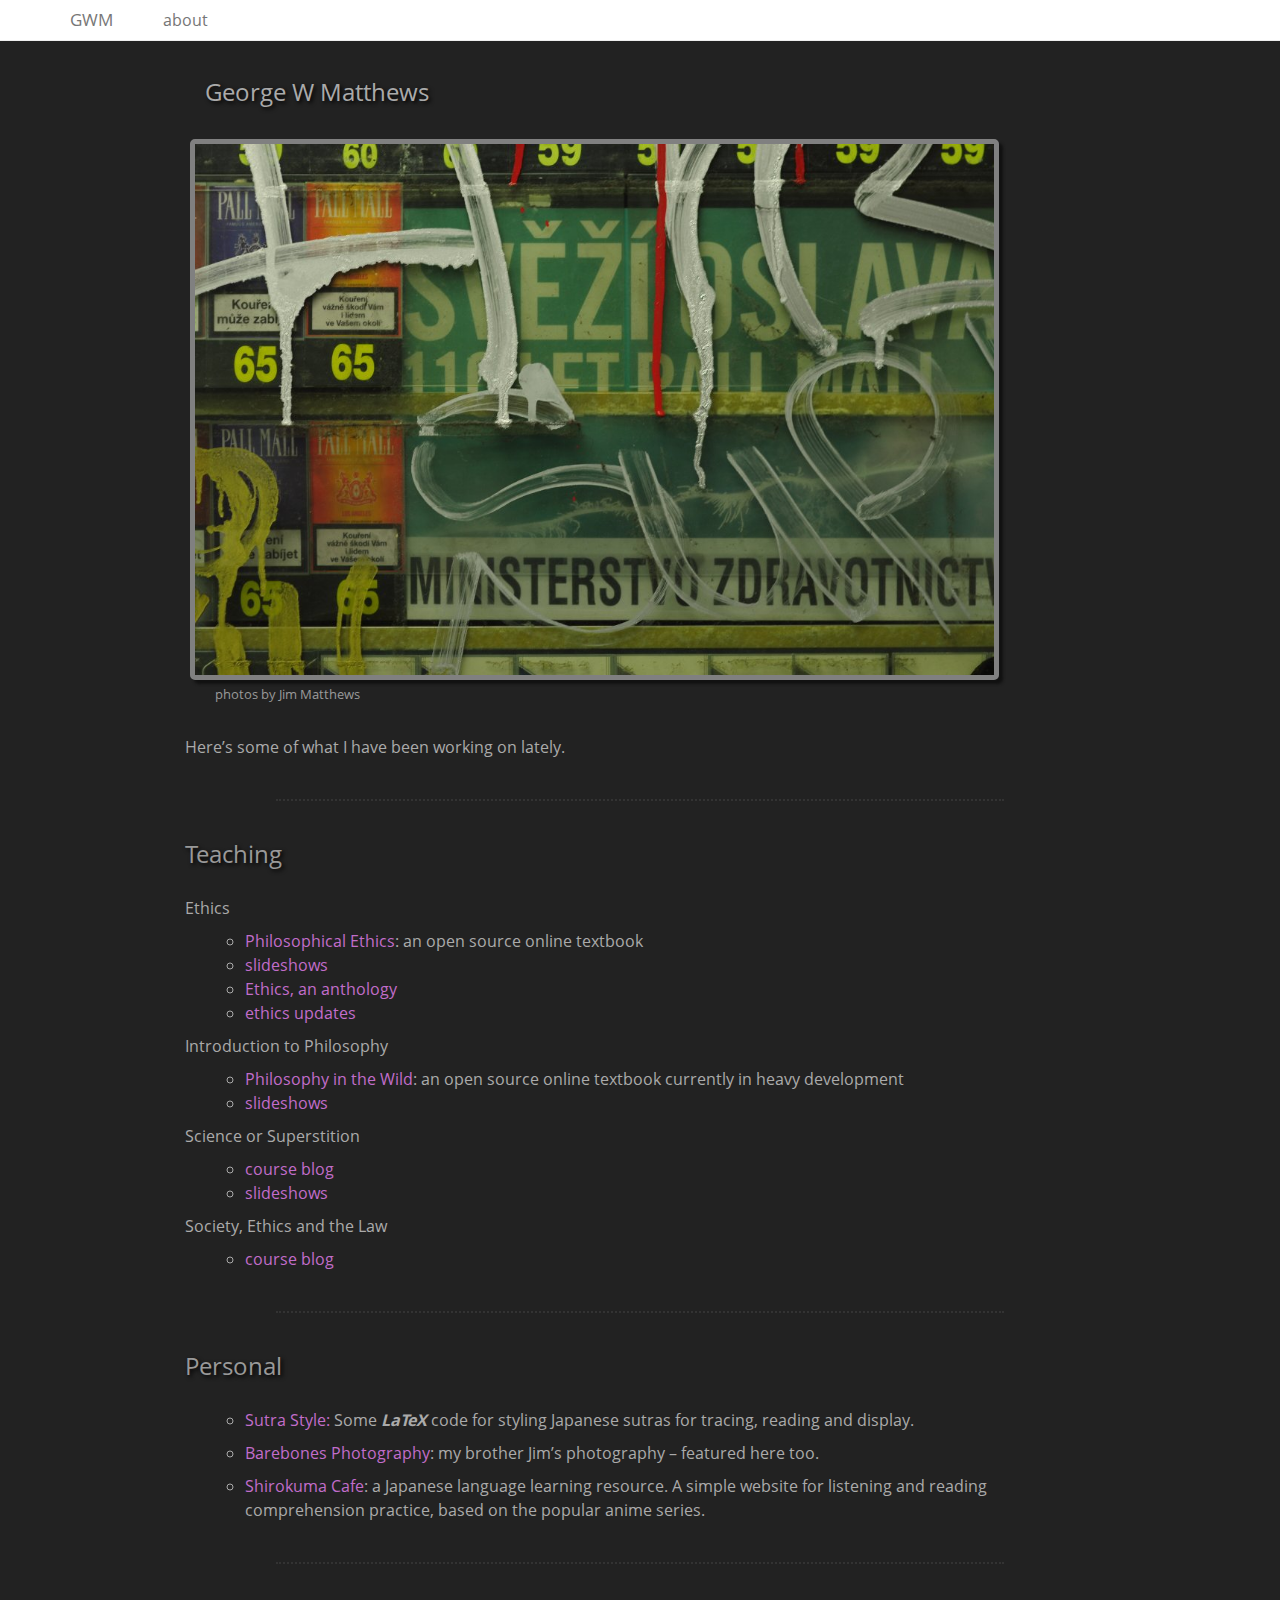
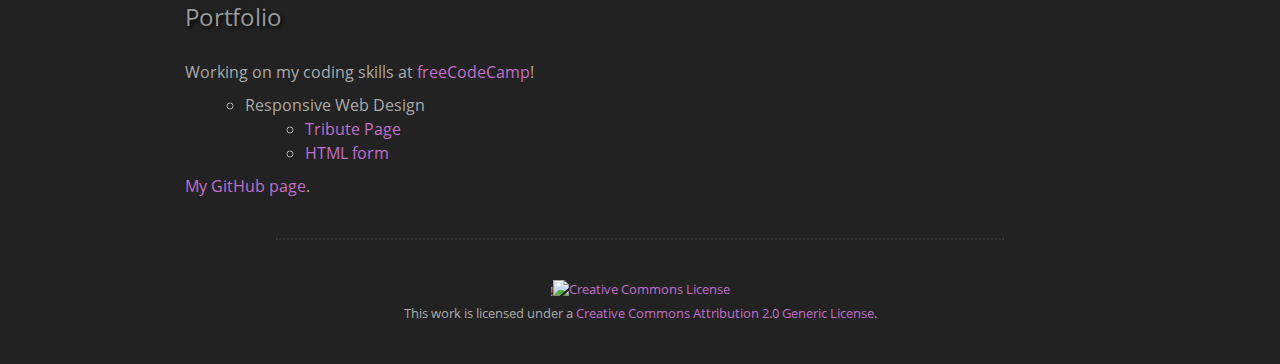
==== commit 1e3fce88: "add link to sutra style" ====
--- a/index.html
+++ b/index.html
@@ -22,10 +22,21 @@
 <script src="site_libs/navigation-1.1/tabsets.js"></script>
 <link href="site_libs/highlightjs-9.12.0/default.css" rel="stylesheet" />
 <script src="site_libs/highlightjs-9.12.0/highlight.js"></script>
+<link href="site_libs/anchor-sections-1.0/anchor-sections.css" rel="stylesheet" />
+<script src="site_libs/anchor-sections-1.0/anchor-sections.js"></script>
 <link rel="apple-touch-icon" sizes="180x180" href="/apple-touch-icon.png">
 <link rel="icon" type="image/png" sizes="32x32" href="/favicon-32x32.png">
 <link rel="icon" type="image/png" sizes="16x16" href="/favicon-16x16.png">
 <link rel="manifest" href="/site.webmanifest">
+
+<style type="text/css">
+  code{white-space: pre-wrap;}
+  span.smallcaps{font-variant: small-caps;}
+  span.underline{text-decoration: underline;}
+  div.column{display: inline-block; vertical-align: top; width: 50%;}
+  div.hanging-indent{margin-left: 1.5em; text-indent: -1.5em;}
+  ul.task-list{list-style: none;}
+    </style>
 
 <style type="text/css">code{white-space: pre;}</style>
 <style type="text/css">
@@ -331,7 +342,8 @@
 <div id="personal" class="section level2">
 <h2>Personal</h2>
 <ul>
-<li><a href="https://www.barebones-photography.com/">Barebones Photography</a>: my brother Jim’s photography – featured here too.</li>
+<li><p><a href="https://github.com/gwmatthews/TheFourVows/blob/main/sutra-styles.pdf">Sutra Style:</a> Some <em><strong>LaTeX</strong></em> code for styling Japanese sutras for tracing, reading and display.</p></li>
+<li><p><a href="https://www.barebones-photography.com/">Barebones Photography</a>: my brother Jim’s photography – featured here too.</p></li>
 </ul>
 <!-- [Romania](https://gwmatthews.github.io/resources/romania.pdf): a photo essay from my first trip.
 
@@ -367,7 +379,7 @@
 
 // add bootstrap table styles to pandoc tables
 function bootstrapStylePandocTables() {
-  $('tr.header').parent('thead').parent('table').addClass('table table-condensed');
+  $('tr.odd').parent('tbody').parent('table').addClass('table table-condensed');
 }
 $(document).ready(function () {
   bootstrapStylePandocTables();
--- a/site_libs/anchor-sections-1.0/anchor-sections.css
+++ b/site_libs/anchor-sections-1.0/anchor-sections.css
@@ -0,0 +1,4 @@
+/* Styles for section anchors */
+a.anchor-section {margin-left: 10px; visibility: hidden; color: inherit;}
+a.anchor-section::before {content: '#';}
+.hasAnchor:hover a.anchor-section {visibility: visible;}
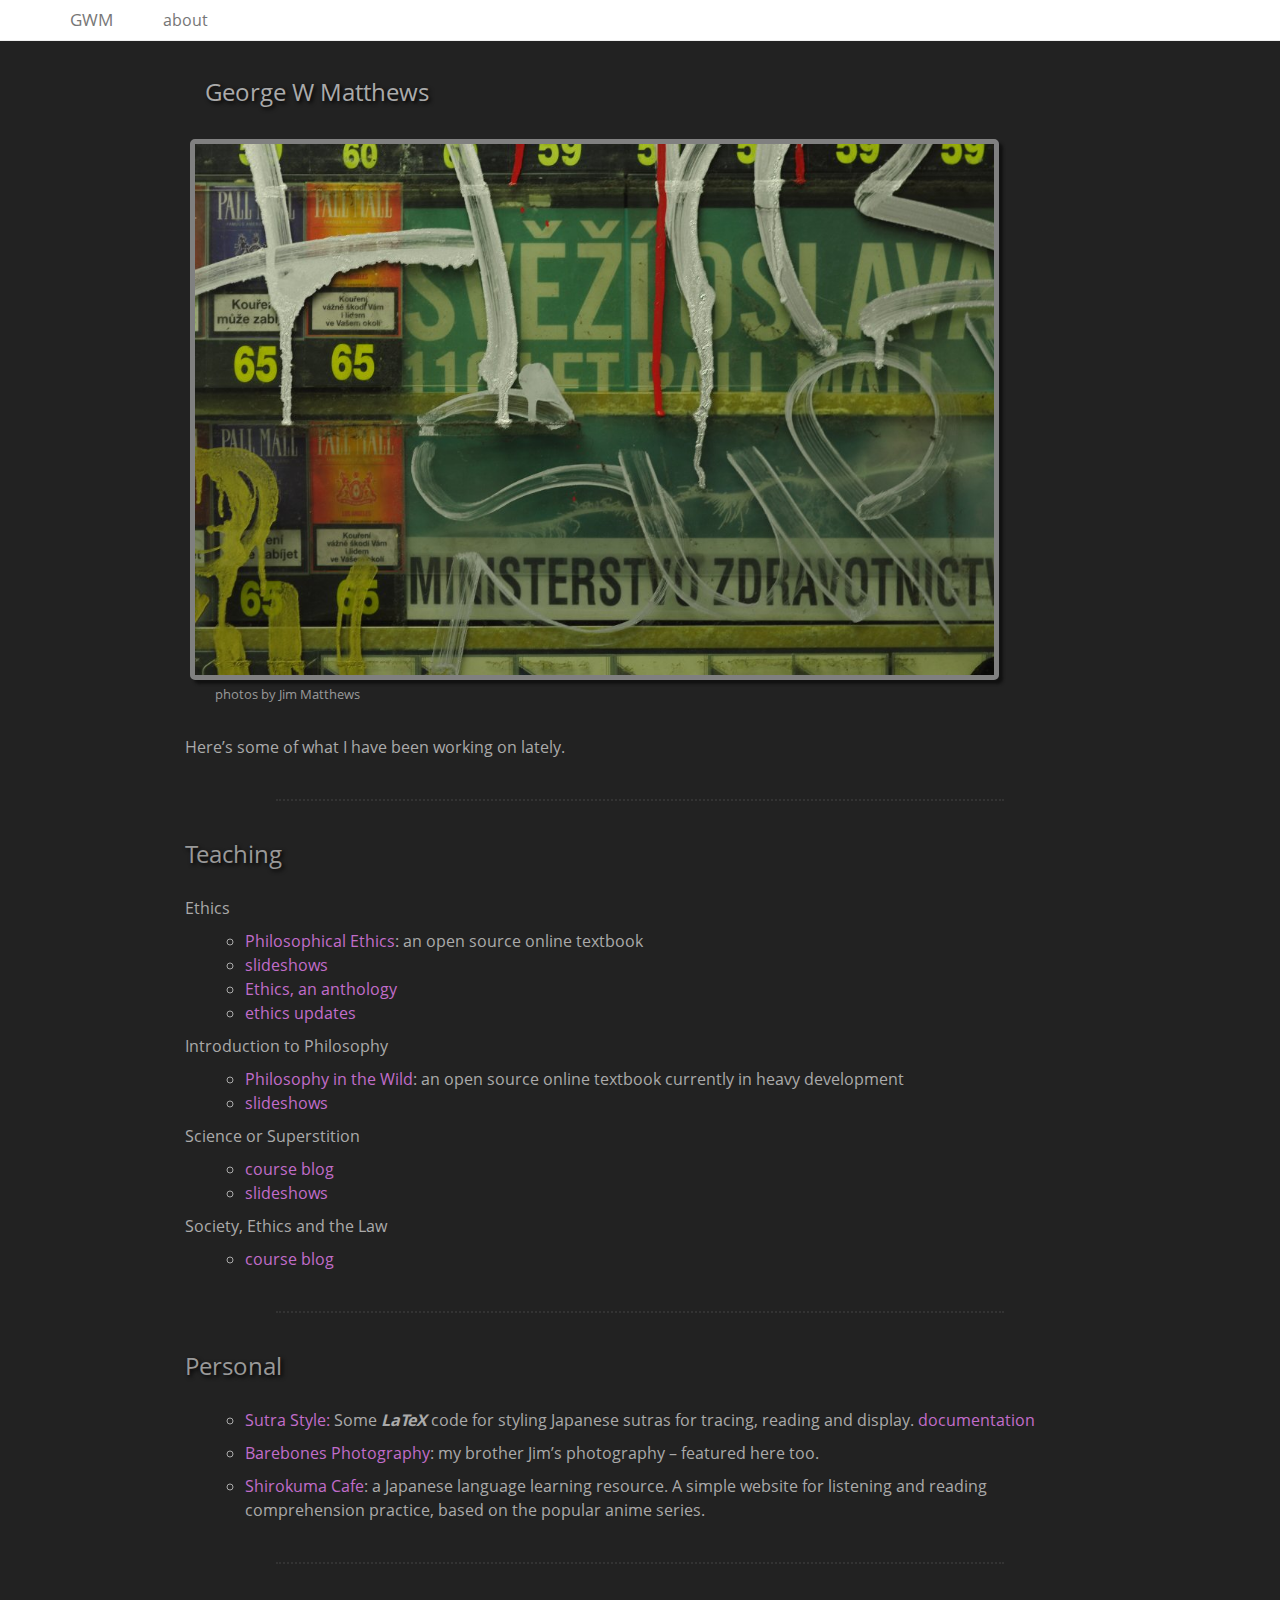
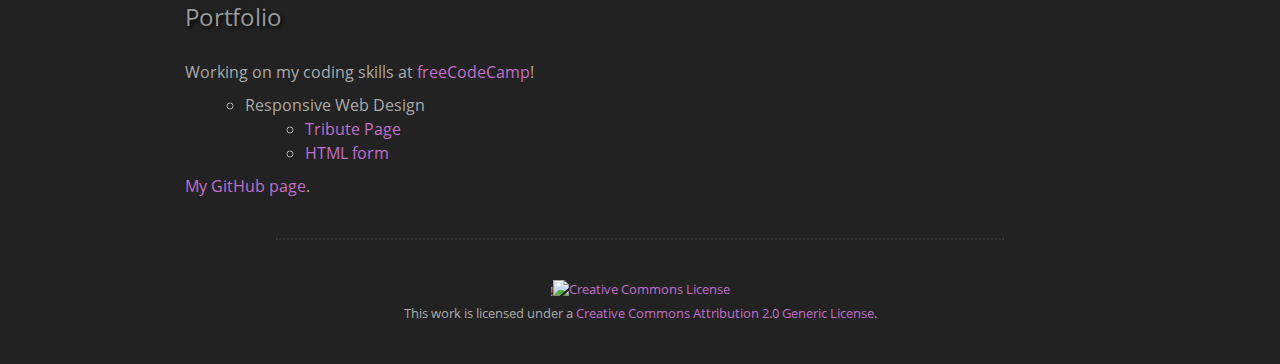
==== commit 0fa44254: "fix links" ====
--- a/index.html
+++ b/index.html
@@ -342,7 +342,7 @@
 <div id="personal" class="section level2">
 <h2>Personal</h2>
 <ul>
-<li><p><a href="https://github.com/gwmatthews/TheFourVows/blob/main/sutra-styles.pdf">Sutra Style:</a> Some <em><strong>LaTeX</strong></em> code for styling Japanese sutras for tracing, reading and display.</p></li>
+<li><p><a href="https://github.com/gwmatthews/TheFourVows">Sutra Style:</a> Some <em><strong>LaTeX</strong></em> code for styling Japanese sutras for tracing, reading and display. <a href="sutra-styles.pdf">documentation</a></p></li>
 <li><p><a href="https://www.barebones-photography.com/">Barebones Photography</a>: my brother Jim’s photography – featured here too.</p></li>
 </ul>
 <!-- [Romania](https://gwmatthews.github.io/resources/romania.pdf): a photo essay from my first trip.
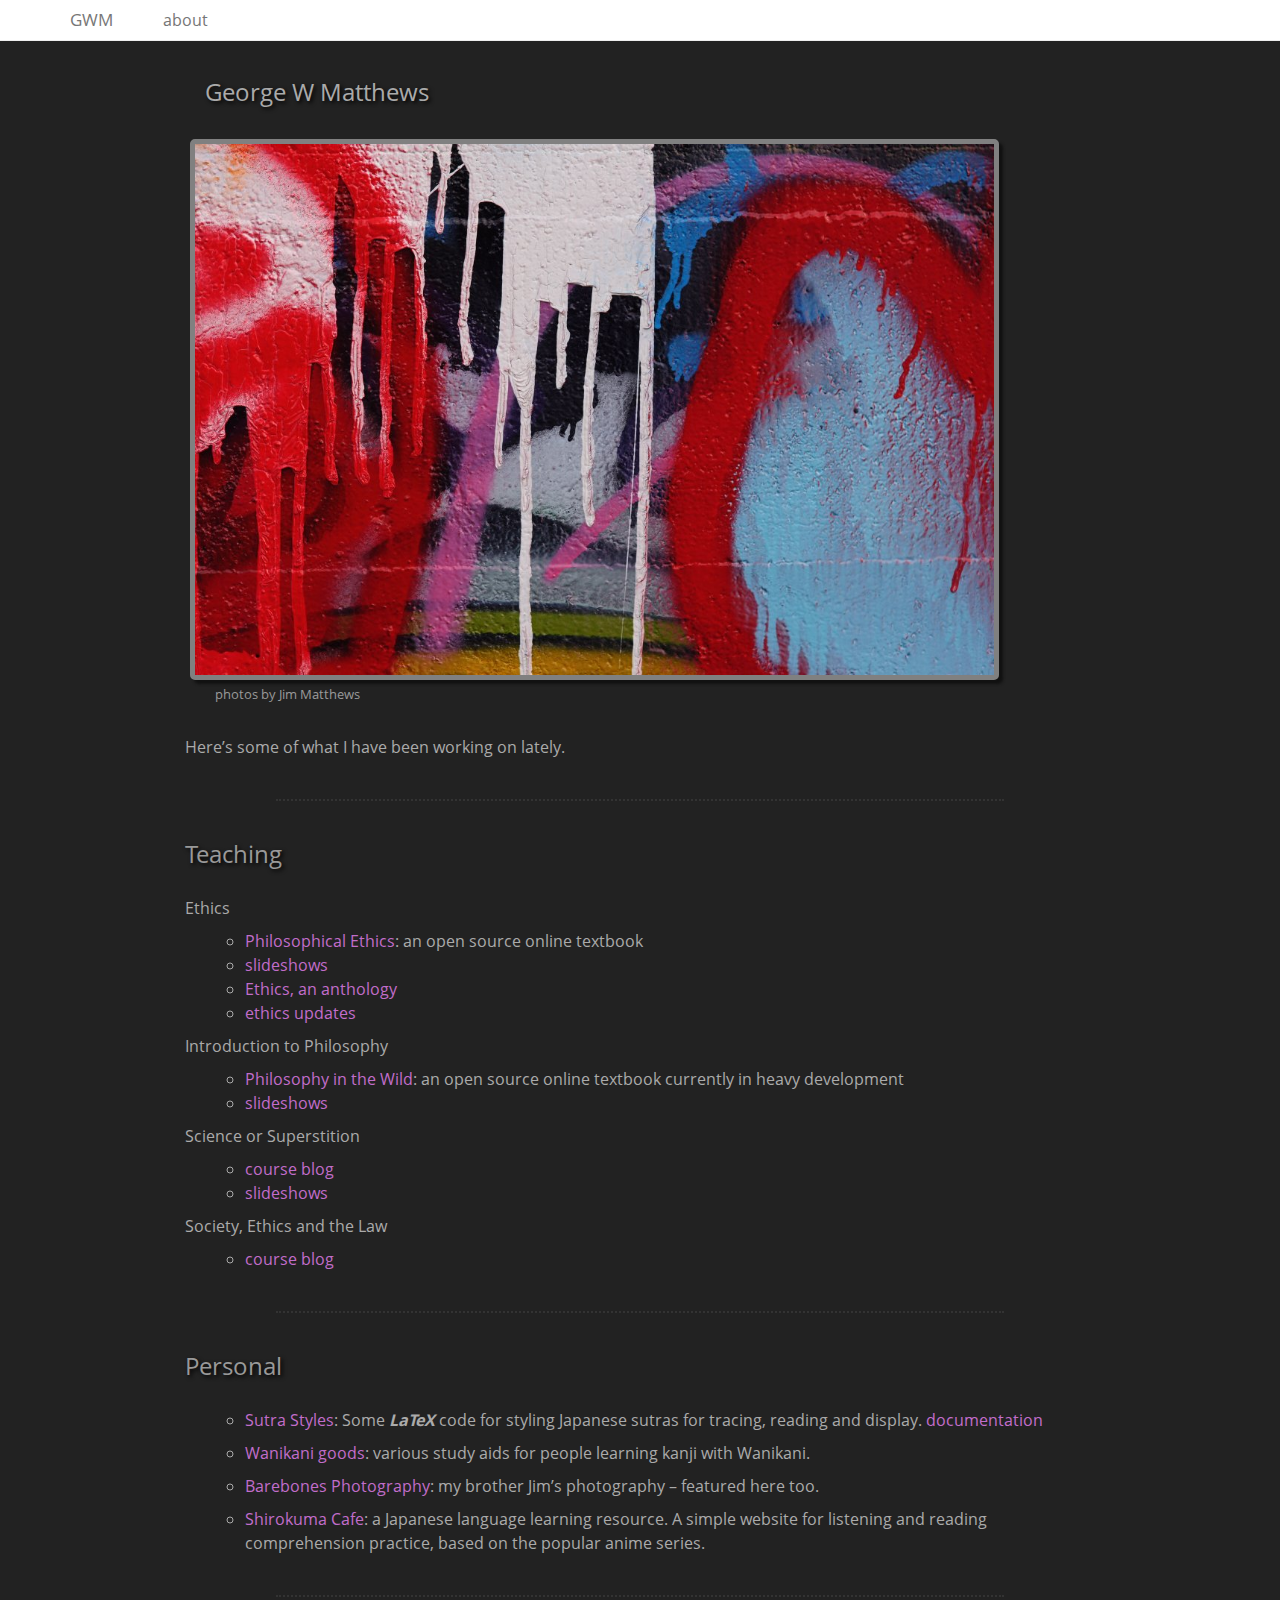
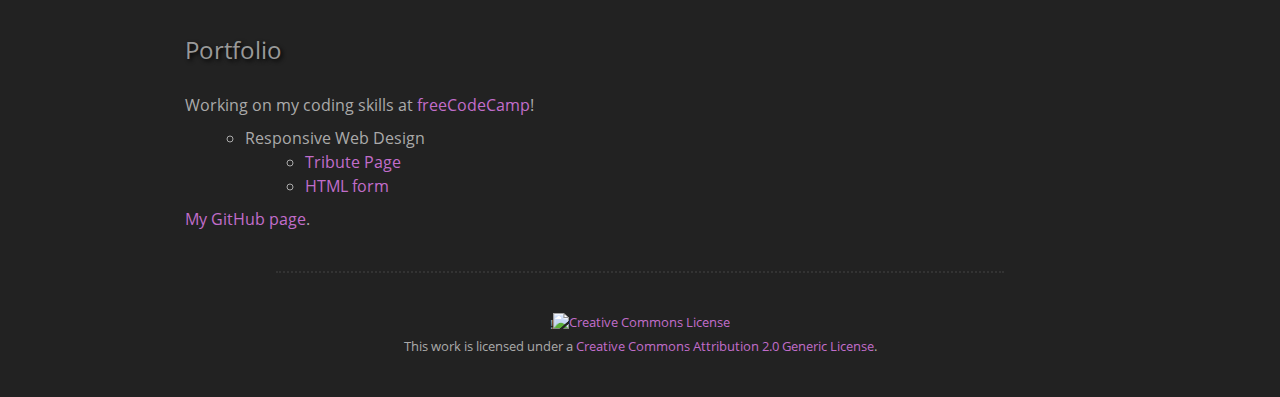
==== commit e001b72f: "revised wk page" ====
--- a/index.html
+++ b/index.html
@@ -342,7 +342,8 @@
 <div id="personal" class="section level2">
 <h2>Personal</h2>
 <ul>
-<li><p><a href="https://github.com/gwmatthews/TheFourVows">Sutra Style:</a> Some <em><strong>LaTeX</strong></em> code for styling Japanese sutras for tracing, reading and display. <a href="sutra-styles.pdf">documentation</a></p></li>
+<li><p><a href="https://github.com/gwmatthews/TheFourVows">Sutra Styles</a>: Some <em><strong>LaTeX</strong></em> code for styling Japanese sutras for tracing, reading and display. <a href="sutra-styles.pdf">documentation</a></p></li>
+<li><p><a href="wanikani.html">Wanikani goods</a>: various study aids for people learning kanji with Wanikani.</p></li>
 <li><p><a href="https://www.barebones-photography.com/">Barebones Photography</a>: my brother Jim’s photography – featured here too.</p></li>
 </ul>
 <!-- [Romania](https://gwmatthews.github.io/resources/romania.pdf): a photo essay from my first trip.
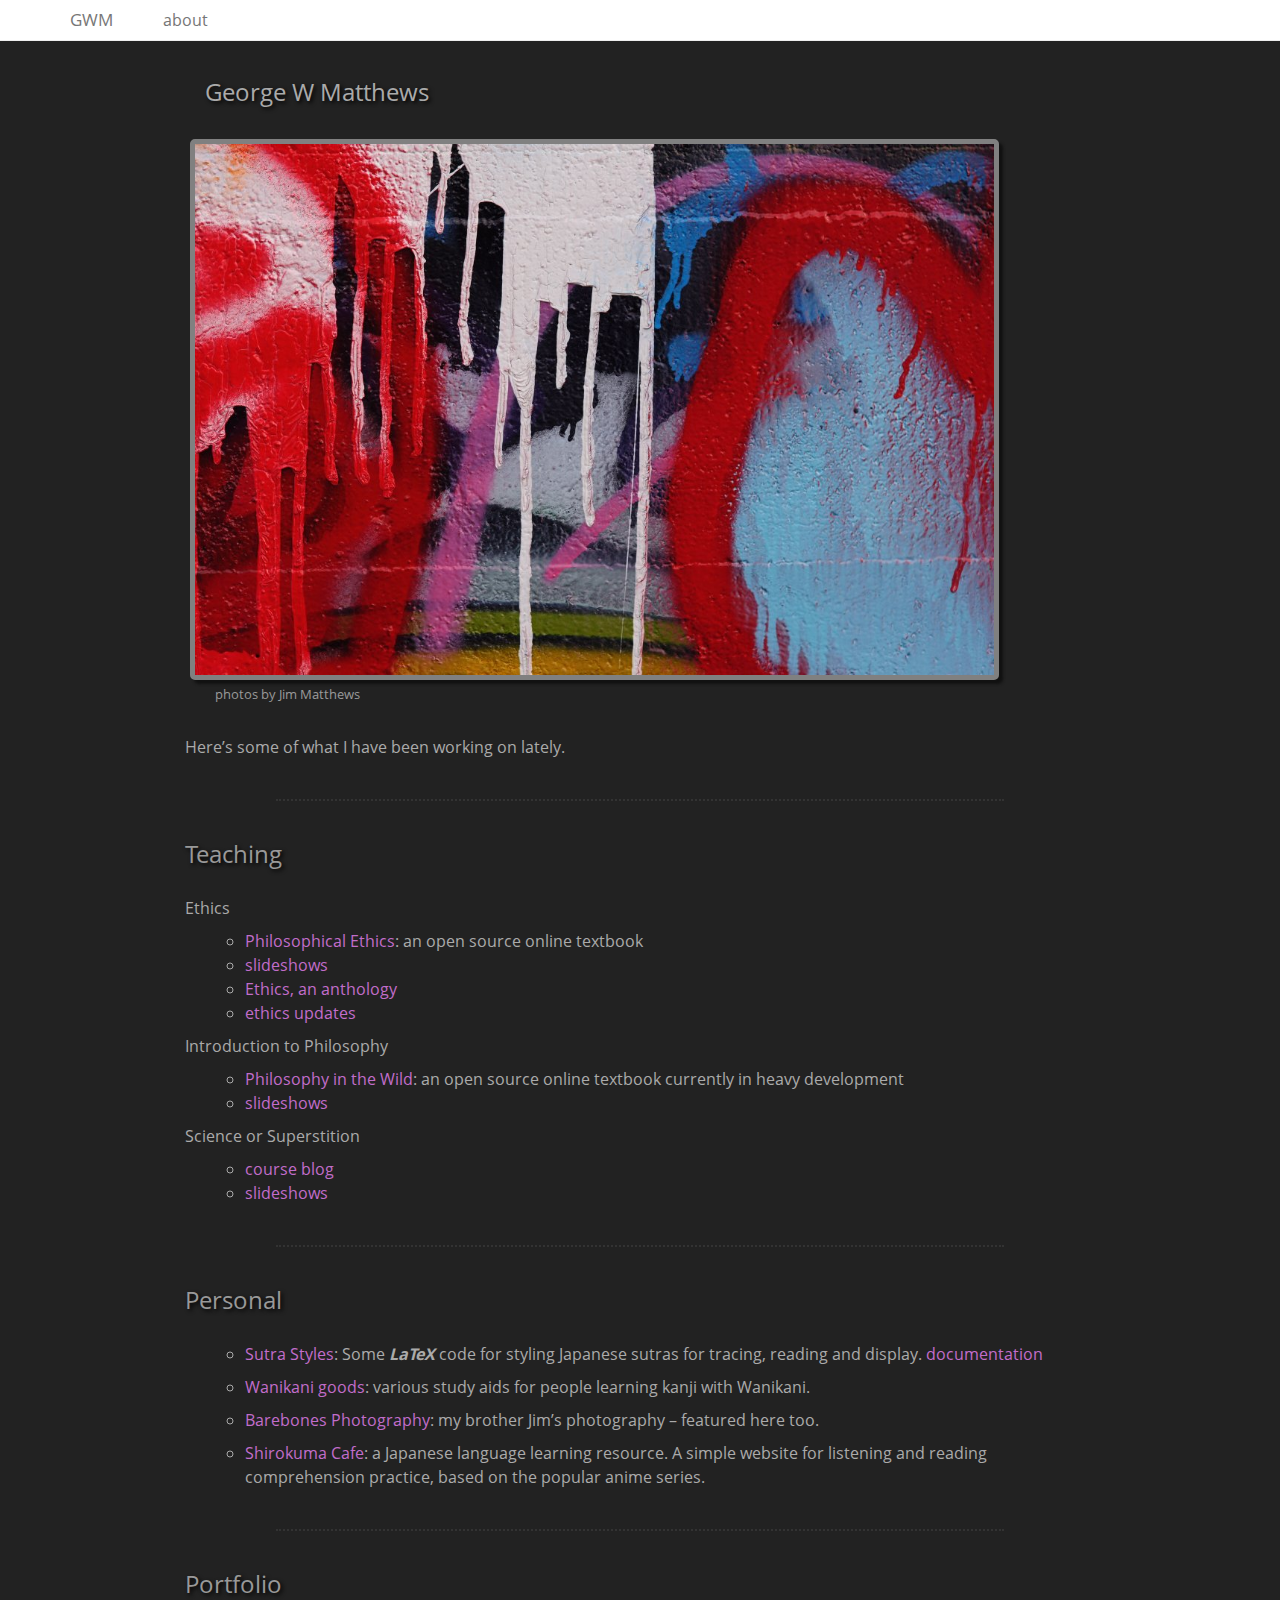
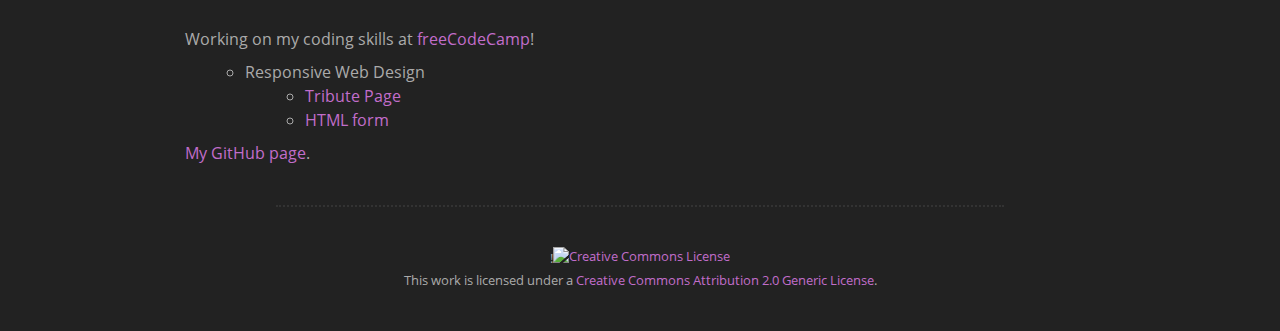
==== commit 18634215: "remove links" ====
--- a/index.html
+++ b/index.html
@@ -333,10 +333,6 @@
 <li><a href="science-slides.html">slideshows</a> <!-- - [text](https://gwmatthews.github.io/science-or-superstition) 
 - [files](https://gwmatthews.github.io/science-or-superstition-course-files) --></li>
 </ul>
-<p>Society, Ethics and the Law</p>
-<ul>
-<li><a href="http://www.6worlds.net/society-ethics-law/" target="_blank">course blog</a></li>
-</ul>
 <hr />
 </div>
 <div id="personal" class="section level2">
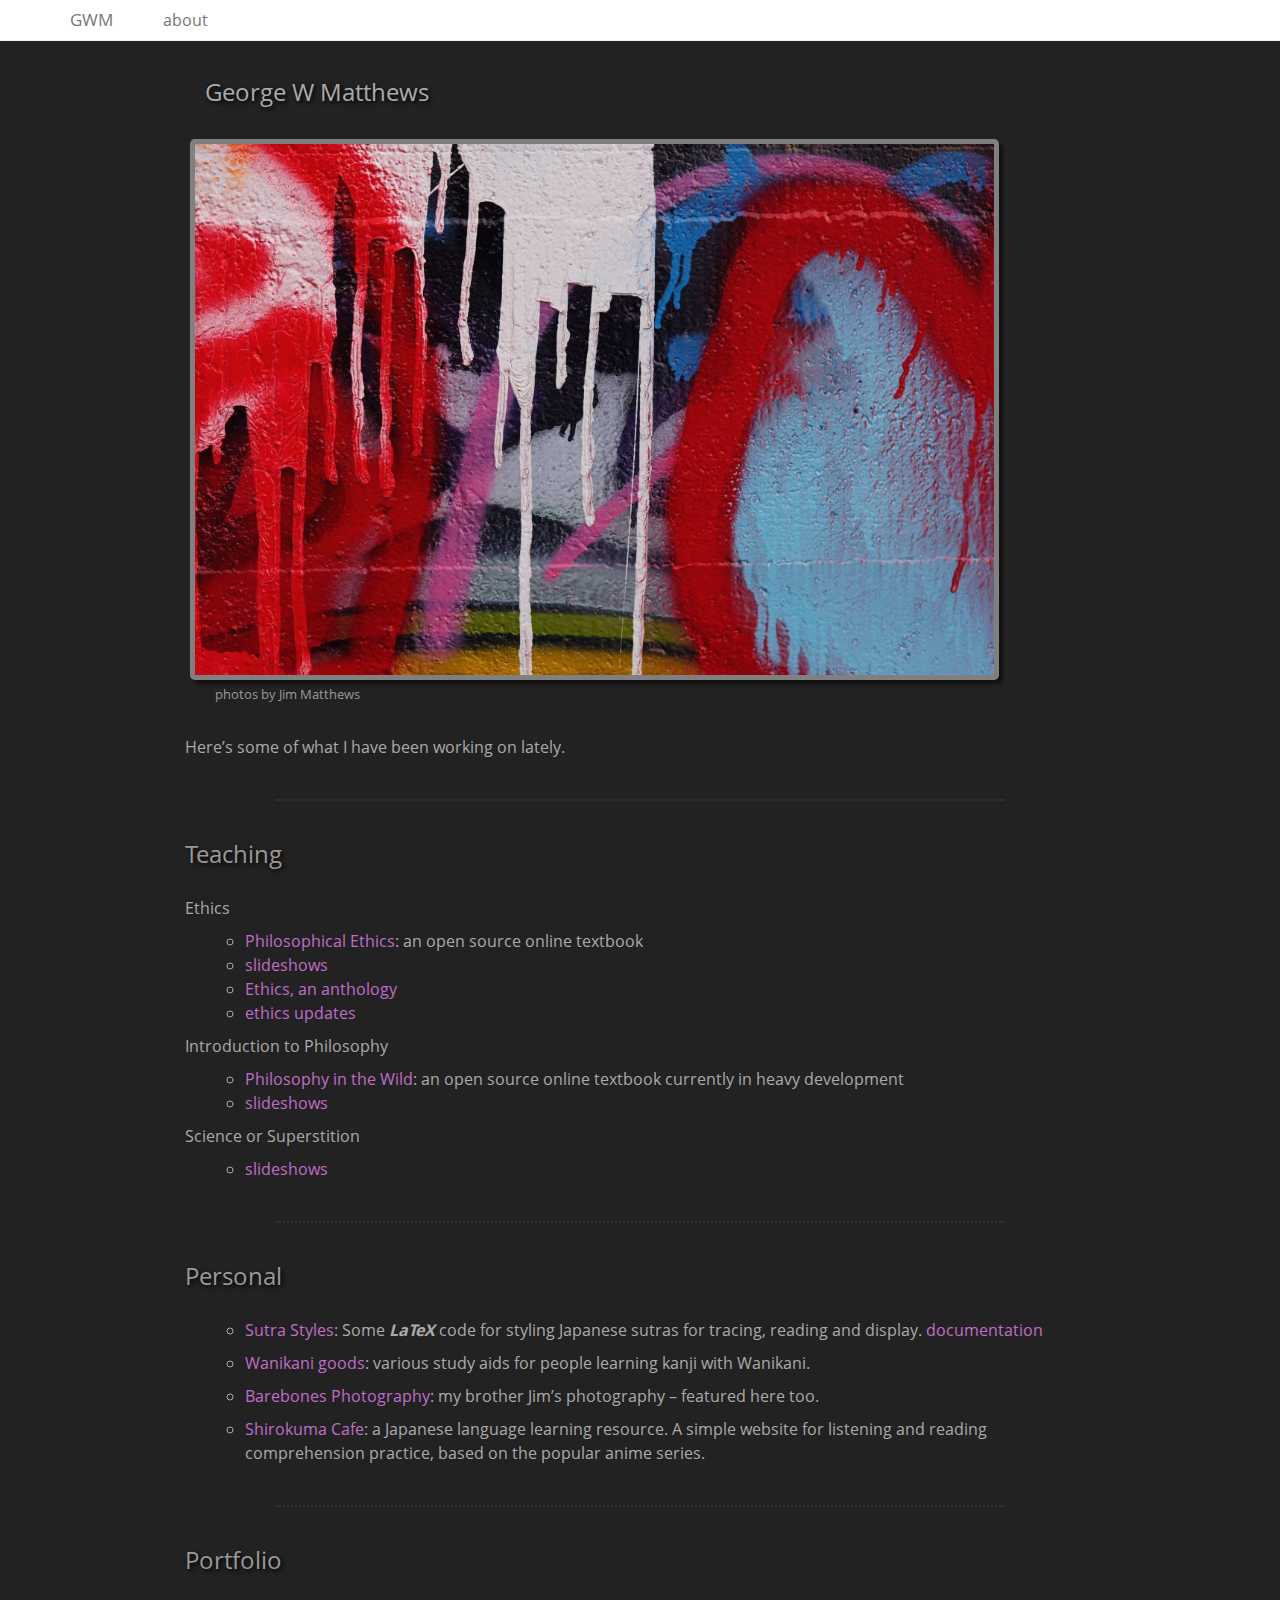
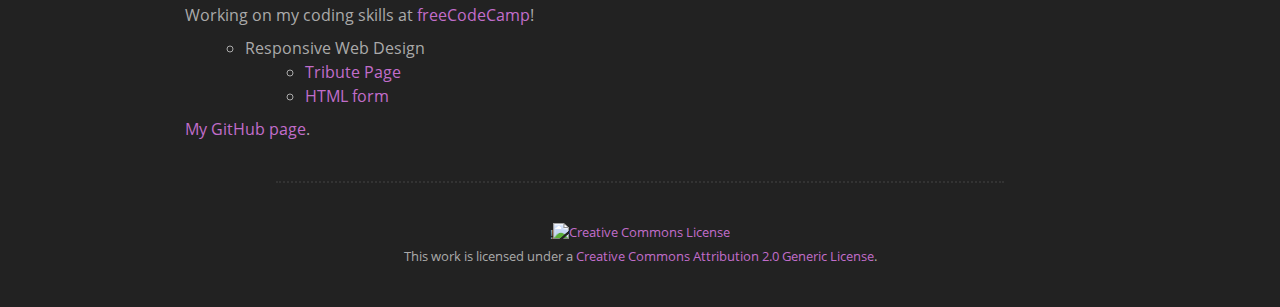
==== commit 3a3b8945: "remove links" ====
--- a/index.html
+++ b/index.html
@@ -329,9 +329,7 @@
 </ul>
 <p>Science or Superstition</p>
 <ul>
-<li><a href="http://www.6worlds.net/science-blog/" target="_blank">course blog</a></li>
-<li><a href="science-slides.html">slideshows</a> <!-- - [text](https://gwmatthews.github.io/science-or-superstition) 
-- [files](https://gwmatthews.github.io/science-or-superstition-course-files) --></li>
+<li><a href="science-slides.html">slideshows</a></li>
 </ul>
 <hr />
 </div>
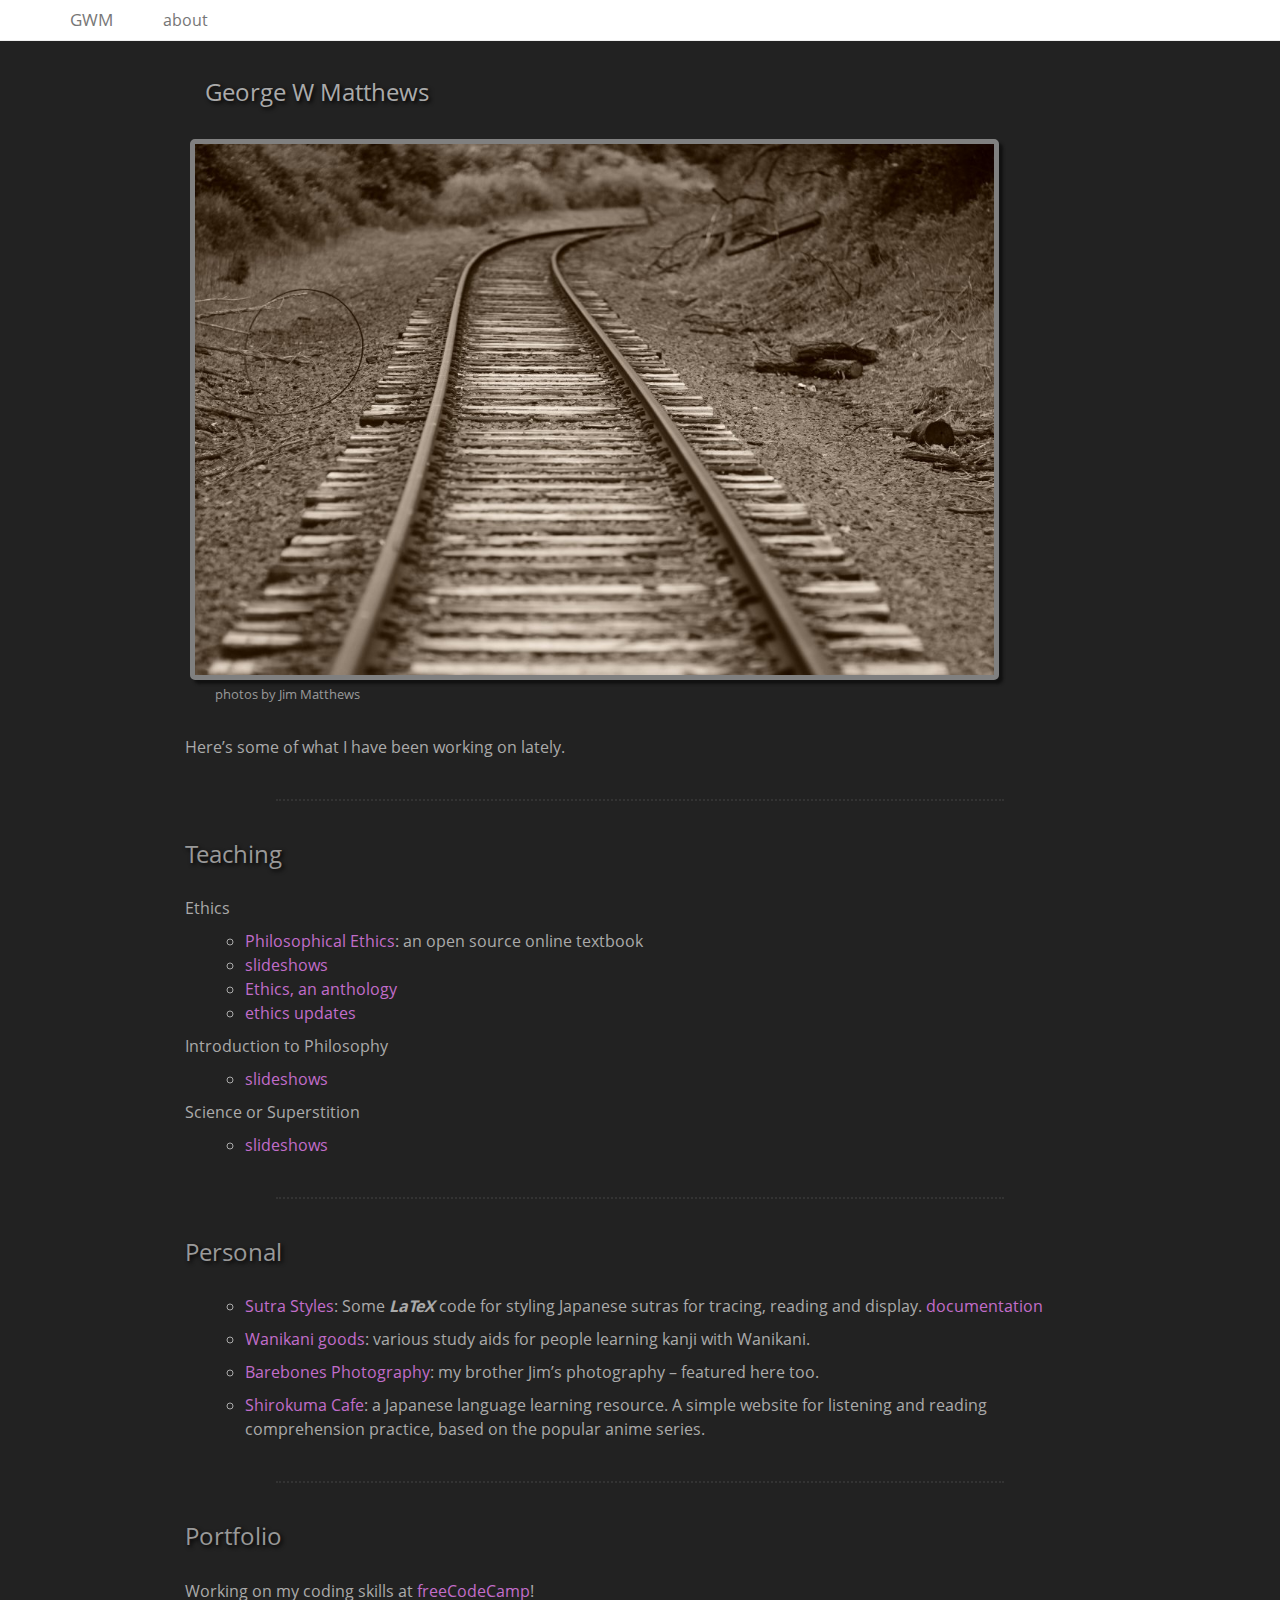
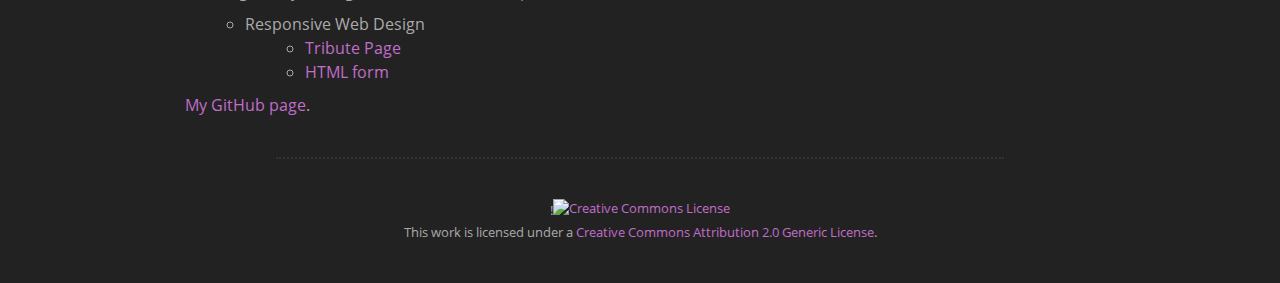
==== commit 2709efb7: "change links" ====
--- a/index.html
+++ b/index.html
@@ -324,7 +324,6 @@
 </ul>
 <p>Introduction to Philosophy</p>
 <ul>
-<li><a href="https://gwmatthews.github.io/philosophy-in-the-wild/">Philosophy in the Wild</a>: an open source online textbook currently in heavy development</li>
 <li><a href="philosophy-slides.html">slideshows</a></li>
 </ul>
 <p>Science or Superstition</p>
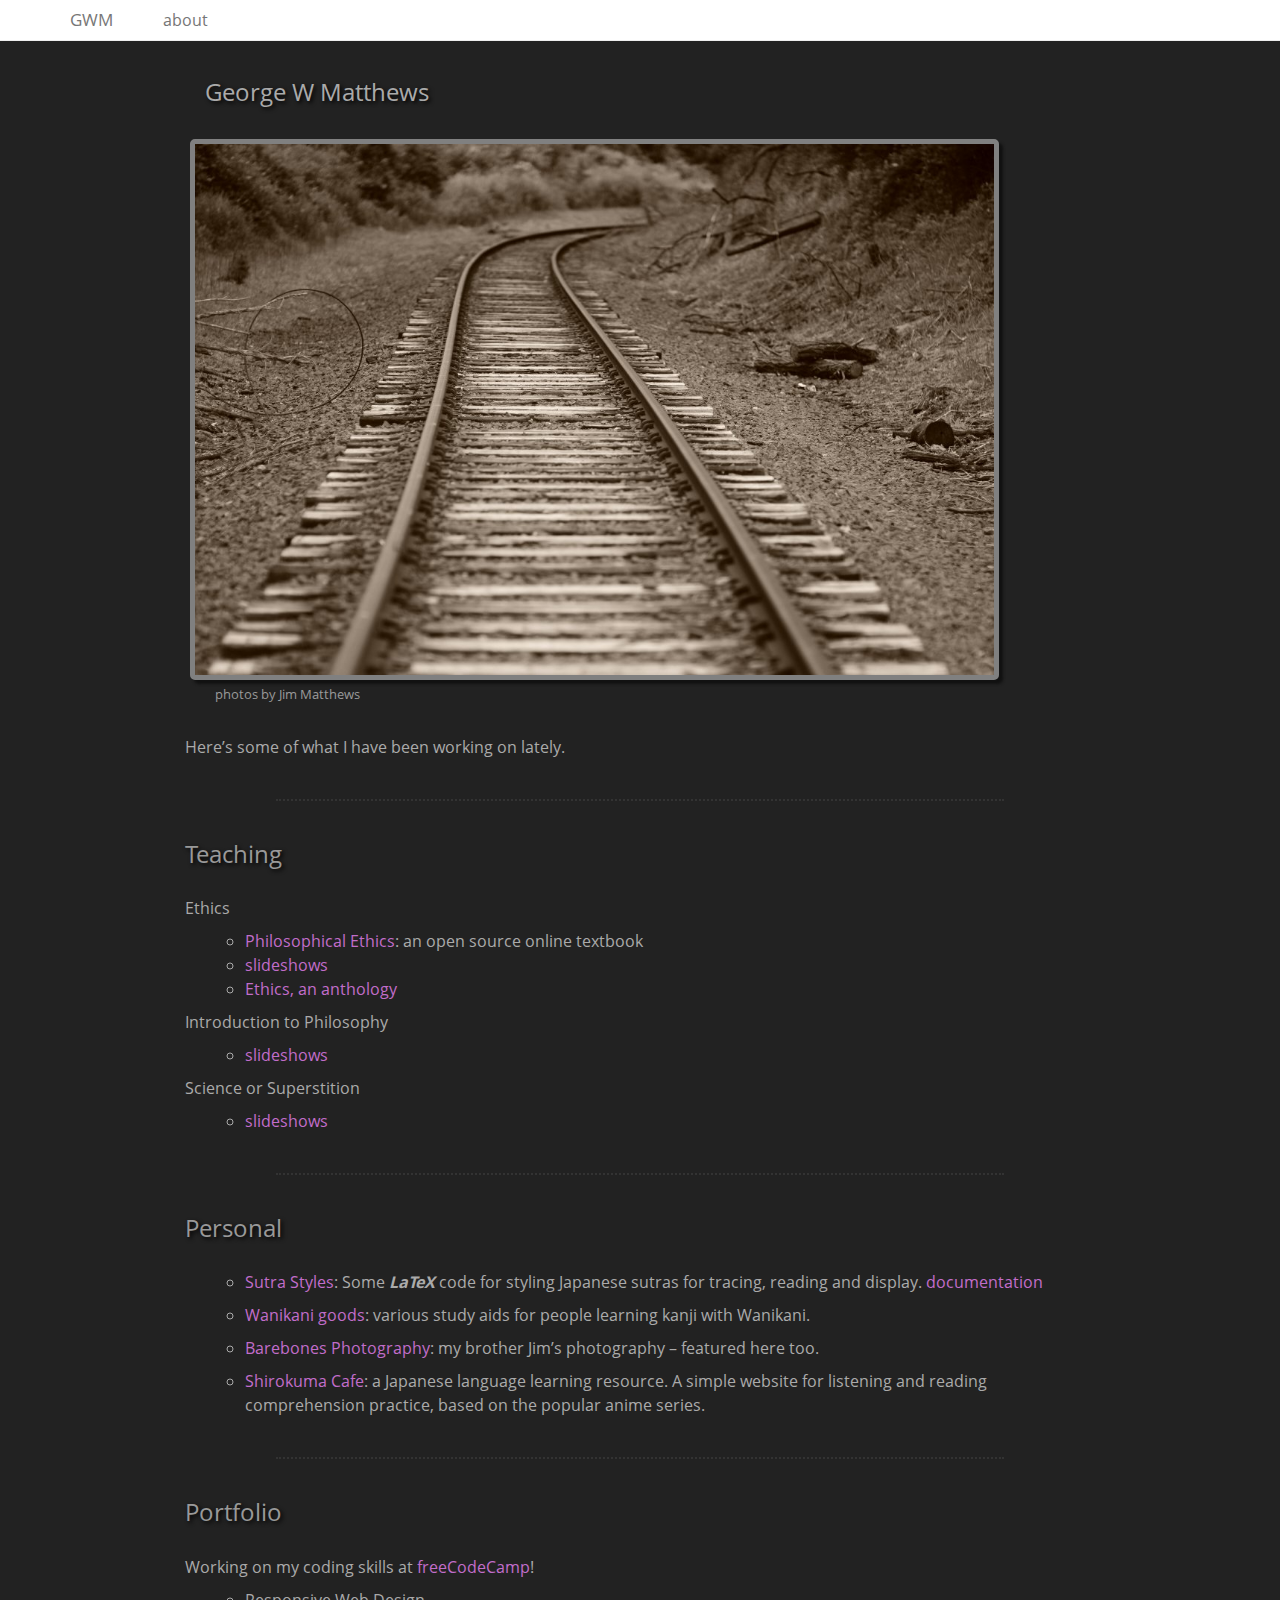
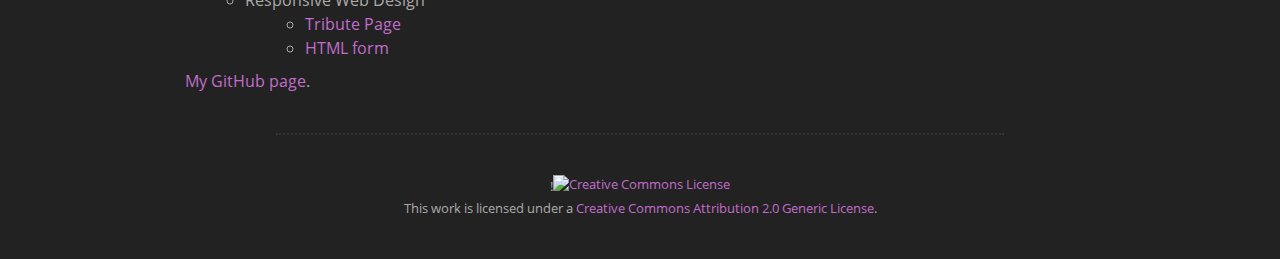
==== commit 0c0e096b: "change links" ====
--- a/index.html
+++ b/index.html
@@ -320,7 +320,6 @@
 <li><a href="https://gwmatthews.github.io/ethics/">Philosophical Ethics</a>: an open source online textbook</li>
 <li><a href="ethics-slides.html">slideshows</a></li>
 <li><a href="https://press.rebus.community/intro-to-phil-ethics/" target="_blank">Ethics, an anthology</a></li>
-<li><a href="ethics-updates.html">ethics updates</a></li>
 </ul>
 <p>Introduction to Philosophy</p>
 <ul>
